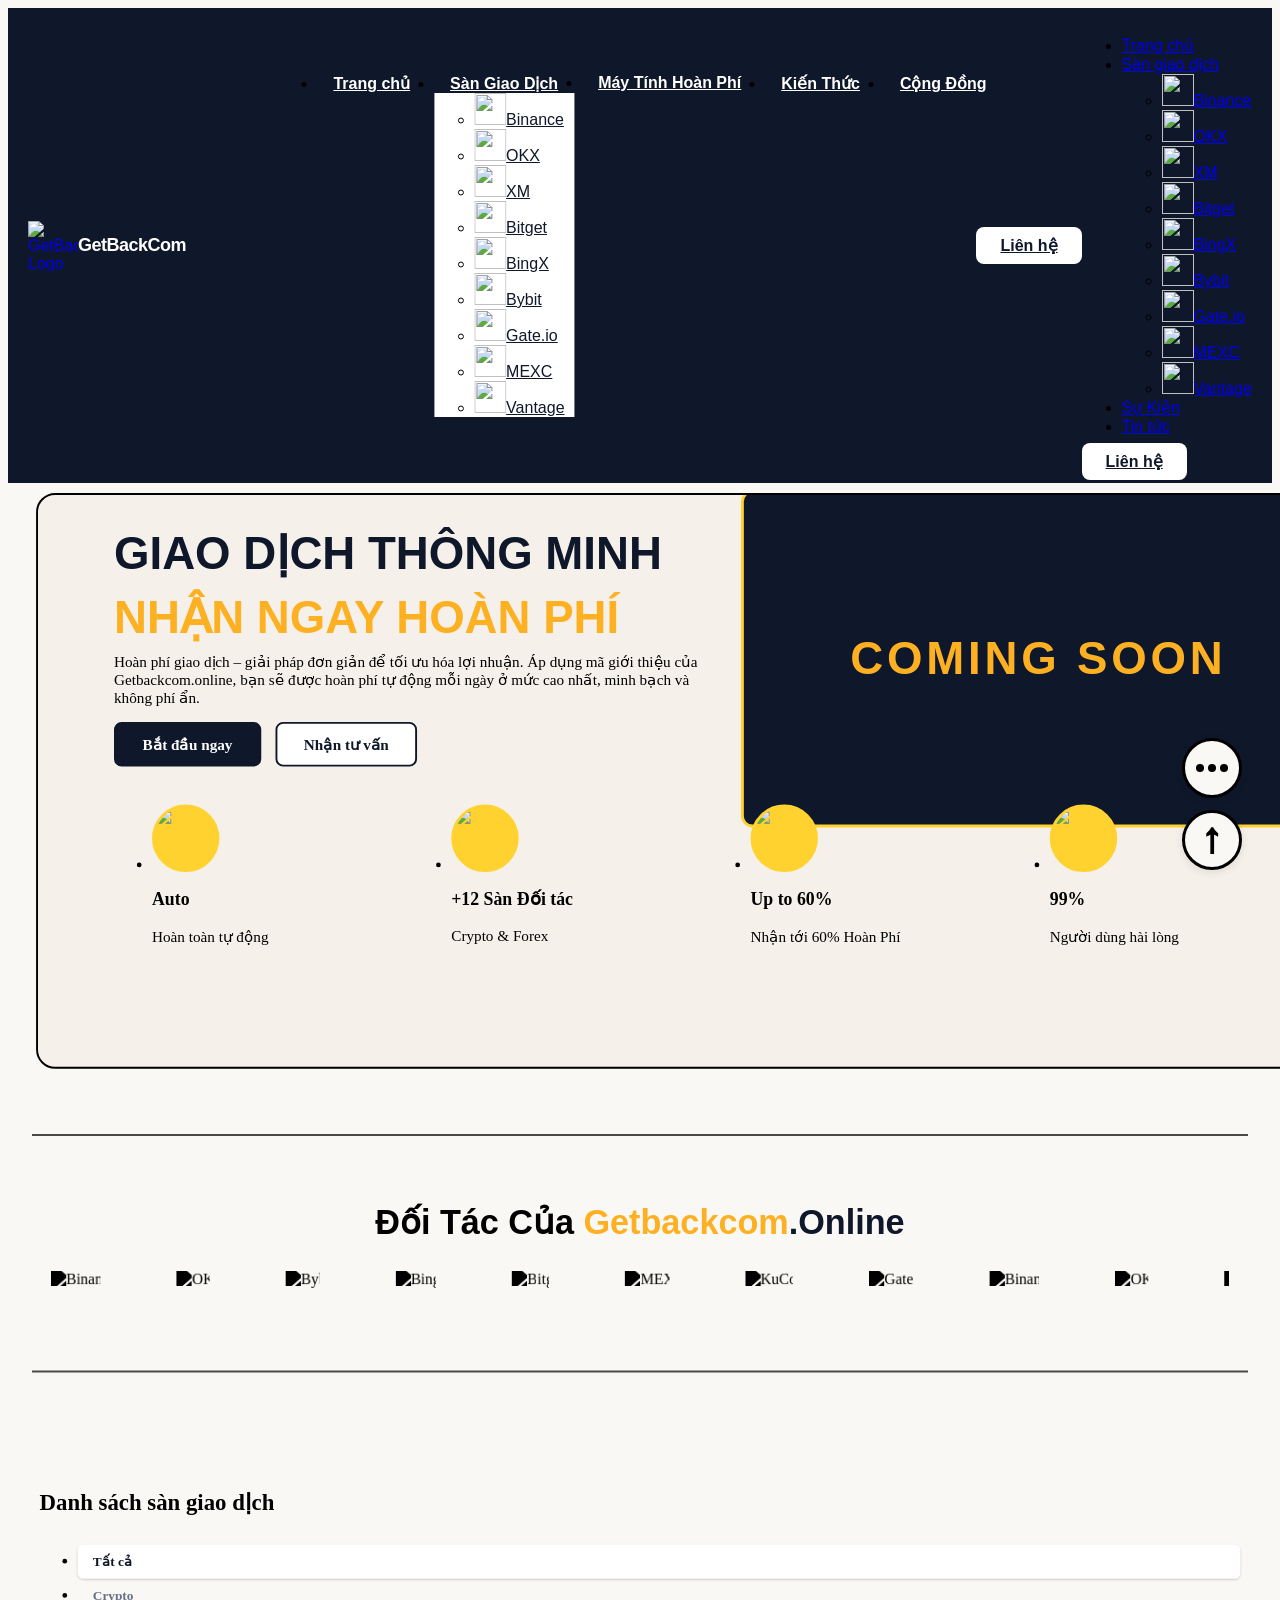
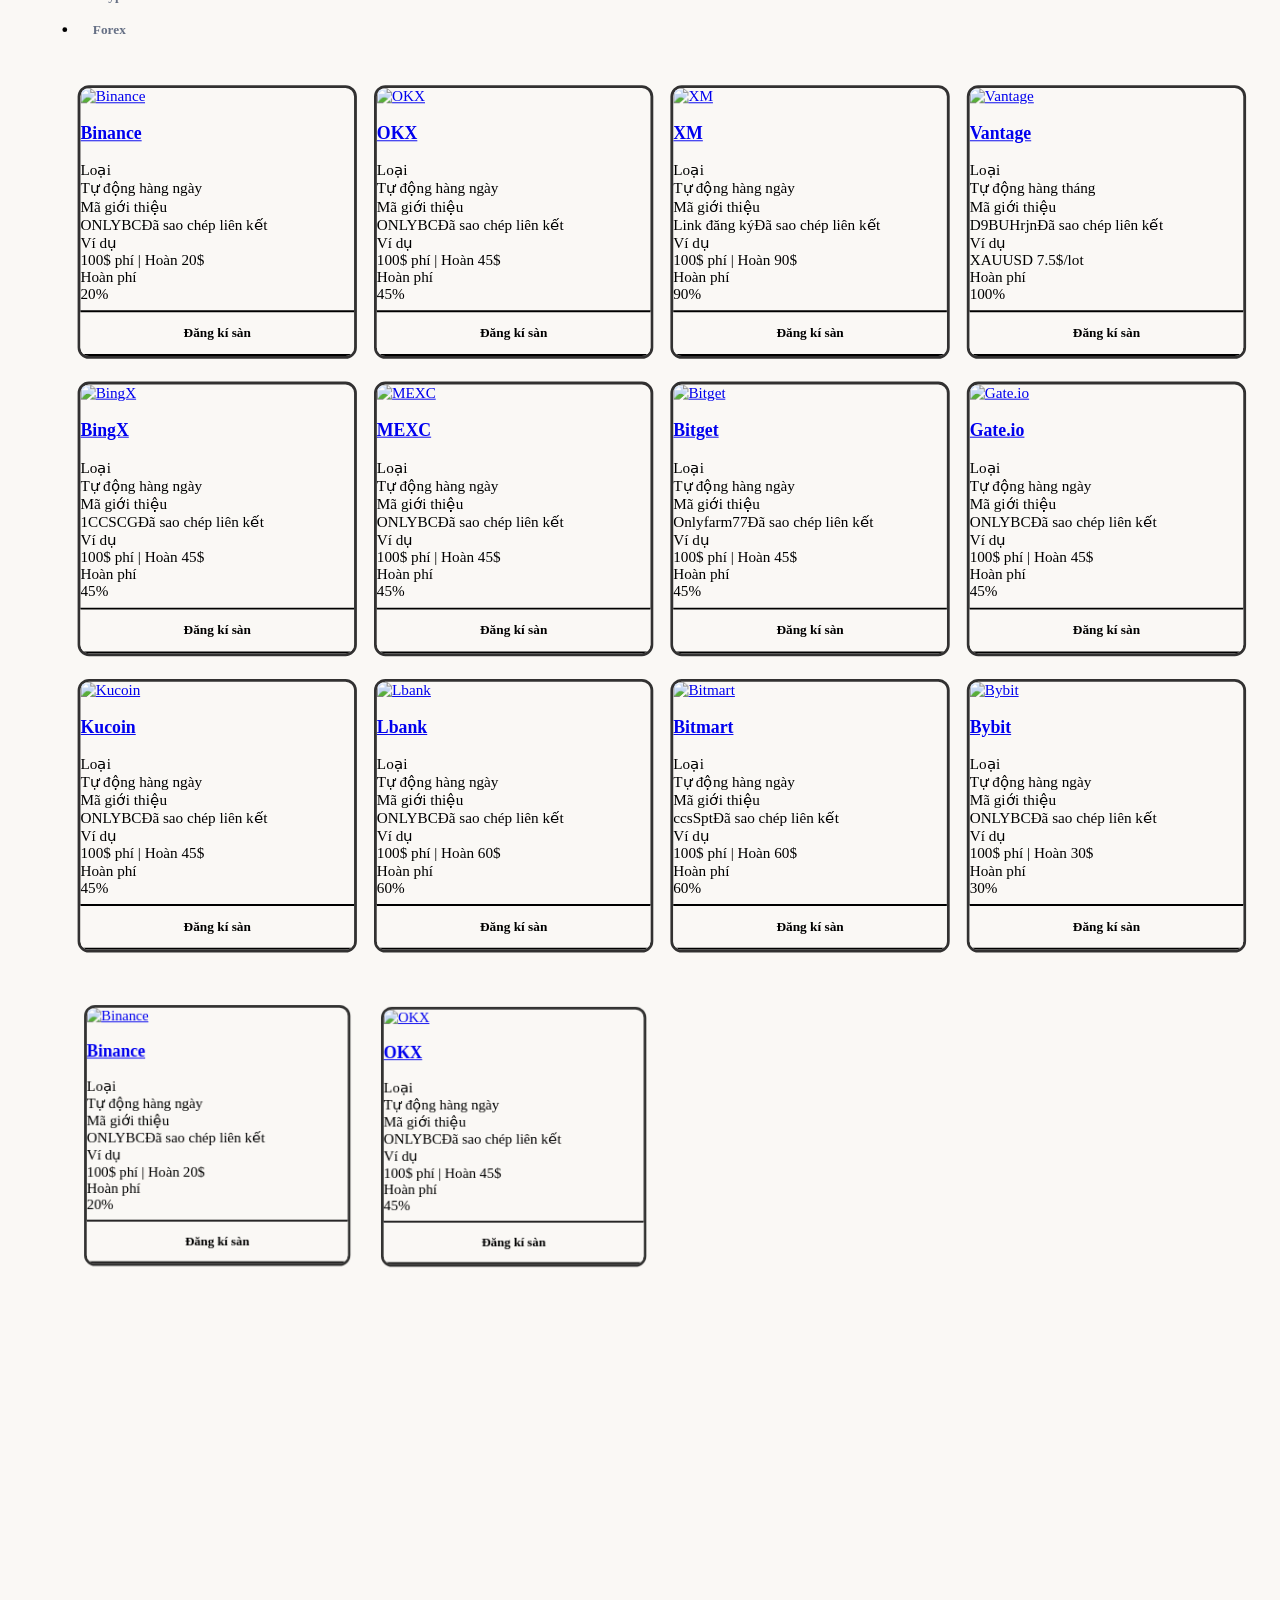
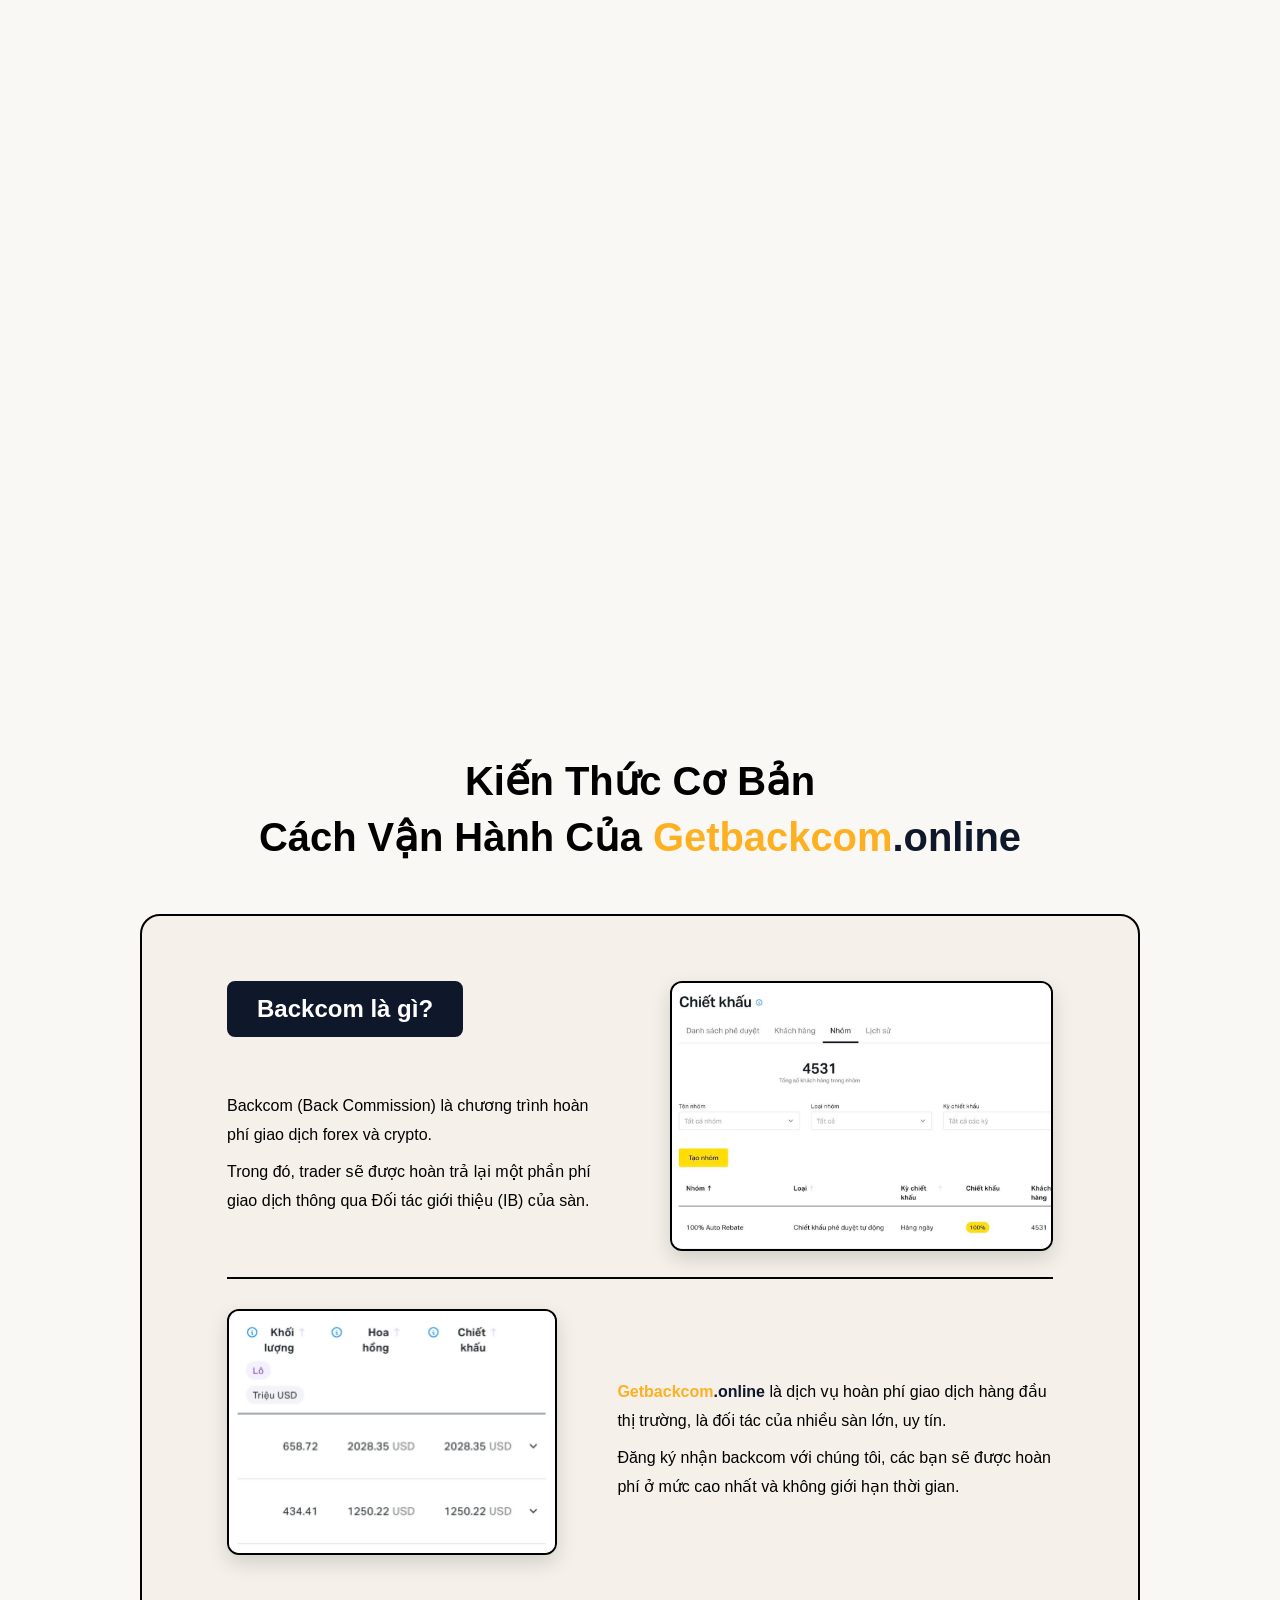
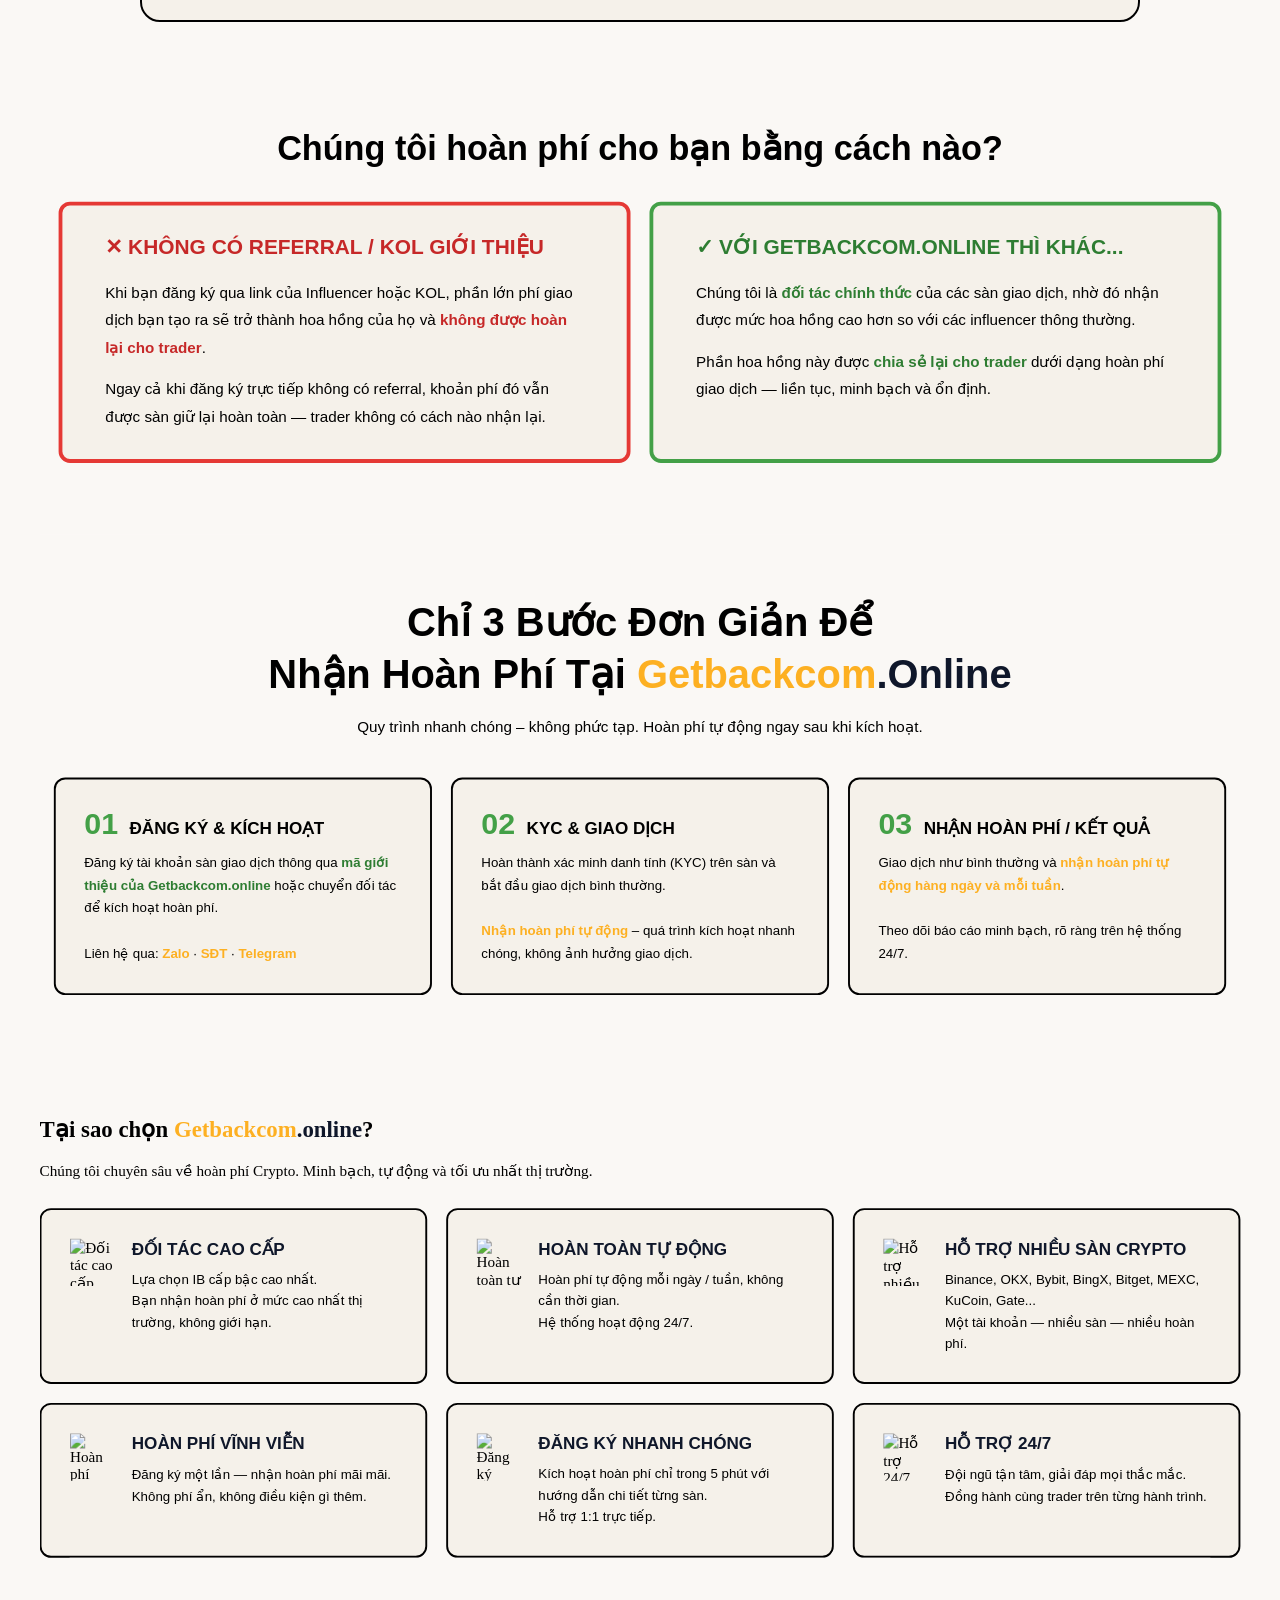
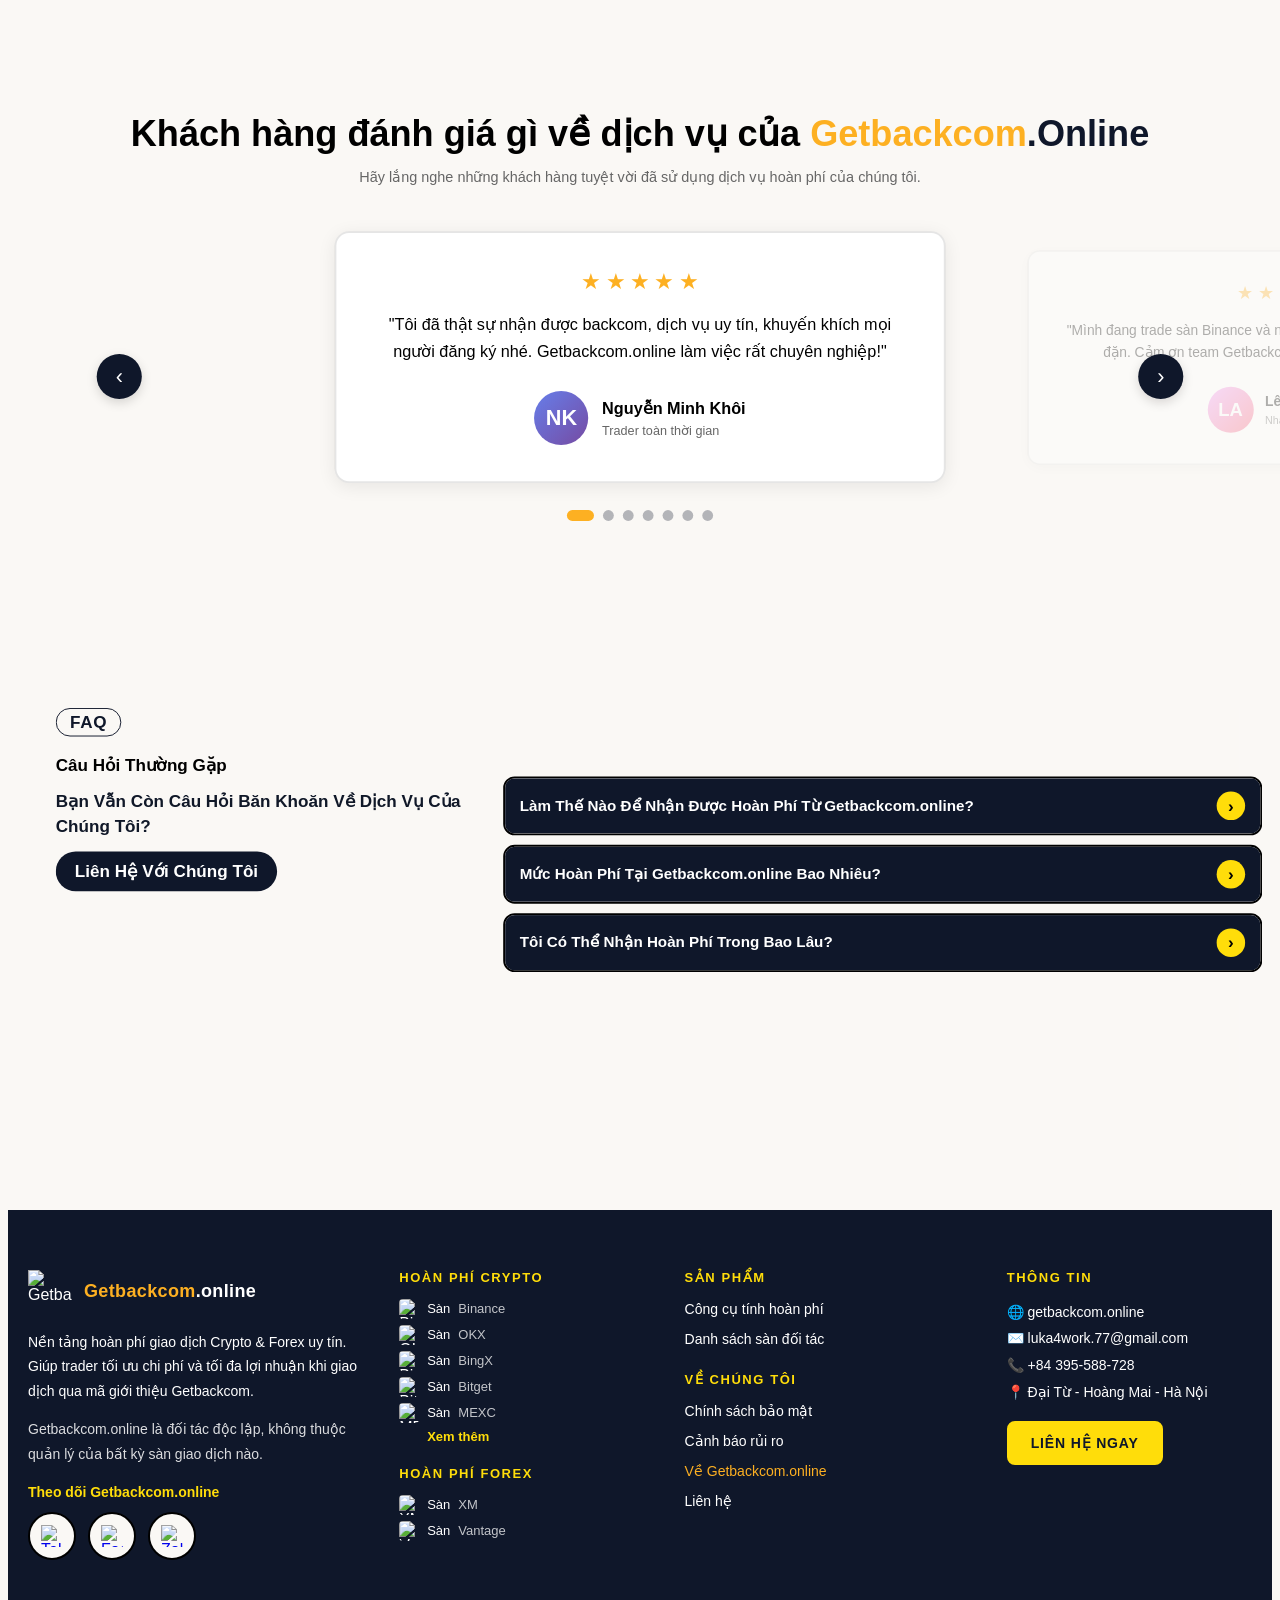
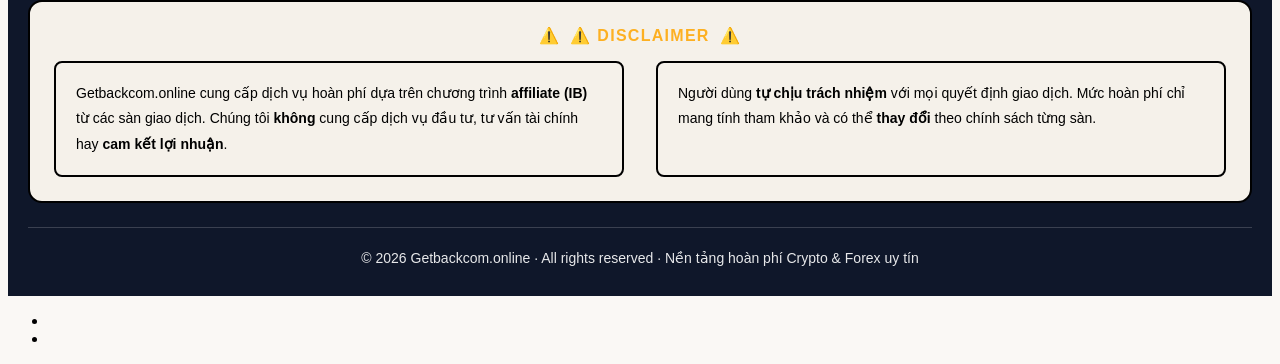
==== index.html @ 08ef7157 "Add files via upload" ====
<!DOCTYPE html>
<!-- saved from url=(0019)https://getbackcom.online/ -->
<html lang="vi"><head><meta http-equiv="Content-Type" content="text/html; charset=UTF-8">
	
	<meta name="viewport" content="width=device-width, initial-scale=1.0">
  <meta name="google-site-verification" content="6C-d1tbVVQy-WGsxRsrAqBwR6SQM_aheoUE_Jzqxe_g">
	<link rel="profile" href="https://gmpg.org/xfn/11">
	<meta name="robots" content="index, follow, max-image-preview:large, max-snippet:-1, max-video-preview:-1">
	<style>img:is([sizes="auto" i], [sizes^="auto," i]) { contain-intrinsic-size: 3000px 1500px }</style>
	
	<!-- This site is optimized with the Yoast SEO plugin v25.2 - https://yoast.com/wordpress/plugins/seo/ -->
	<title>Getbackcom.online - Hoàn phí giao dịch 100% cho sàn Crypto &amp; FX</title>
	<meta name="description" content="Getbackcom.online là hệ thống backcom hoàn toàn tự động. Chúng tôi hoàn phí 100% cho tất cả các giao dịch cho các sàn FX &amp; Crypto.">
	<link rel="canonical" href="https://getbackcom.online/">
	<meta property="og:locale" content="vi_VN">
	<meta property="og:type" content="website">
	<meta property="og:title" content="Getbackcom.online - Hoàn phí giao dịch 100% cho sàn Crypto &amp; FX">
	<meta property="og:description" content="Getbackcom.online là hệ thống backcom hoàn toàn tự động. Chúng tôi hoàn phí 100% cho tất cả các giao dịch cho các sàn FX &amp; Crypto.">
	<meta property="og:url" content="https://getbackcom.online/">
	<meta property="og:site_name" content="Getbackcom.online">
	<meta property="article:modified_time" content="2025-12-29T08:12:17+00:00">
	<meta name="twitter:card" content="summary_large_image">
	<script type="application/ld+json" class="yoast-schema-graph">{"@context":"https://schema.org","@graph":[{"@type":"WebPage","@id":"https://getbackcom.online/","url":"https://getbackcom.online/","name":"Getbackcom.online - Hoàn phí giao dịch 100% cho sàn Crypto & FX","isPartOf":{"@id":"https://getbackcom.online/#website"},"datePublished":"2025-05-31T07:37:47+00:00","dateModified":"2025-12-29T08:12:17+00:00","description":"Getbackcom.online là hệ thống backcom hoàn toàn tự động. Chúng tôi hoàn phí 100% cho tất cả các giao dịch cho các sàn FX & Crypto.","breadcrumb":{"@id":"https://getbackcom.online/#breadcrumb"},"inLanguage":"vi","potentialAction":[{"@type":"ReadAction","target":["https://getbackcom.online/"]}]},{"@type":"BreadcrumbList","@id":"https://getbackcom.online/#breadcrumb","itemListElement":[{"@type":"ListItem","position":1,"name":"Trang chủ"}]},{"@type":"WebSite","@id":"https://getbackcom.online/#website","url":"https://getbackcom.online/","name":"Getbackcom.online","description":"","potentialAction":[{"@type":"SearchAction","target":{"@type":"EntryPoint","urlTemplate":"https://getbackcom.online/?s={search_term_string}"},"query-input":{"@type":"PropertyValueSpecification","valueRequired":true,"valueName":"search_term_string"}}],"inLanguage":"vi"}]}</script>
	<!-- / Yoast SEO plugin. -->


<script type="text/javascript">
/* <![CDATA[ */
window._wpemojiSettings = {"baseUrl":"https:\/\/s.w.org\/images\/core\/emoji\/16.0.1\/72x72\/","ext":".png","svgUrl":"https:\/\/s.w.org\/images\/core\/emoji\/16.0.1\/svg\/","svgExt":".svg","source":{"concatemoji":"https:\/\/getbackcom.online\/wp-includes\/js\/wp-emoji-release.min.js?ver=6.8.2"}};
/*! This file is auto-generated */
!function(s,n){var o,i,e;function c(e){try{var t={supportTests:e,timestamp:(new Date).valueOf()};sessionStorage.setItem(o,JSON.stringify(t))}catch(e){}}function p(e,t,n){e.clearRect(0,0,e.canvas.width,e.canvas.height),e.fillText(t,0,0);var t=new Uint32Array(e.getImageData(0,0,e.canvas.width,e.canvas.height).data),a=(e.clearRect(0,0,e.canvas.width,e.canvas.height),e.fillText(n,0,0),new Uint32Array(e.getImageData(0,0,e.canvas.width,e.canvas.height).data));return t.every(function(e,t){return e===a[t]})}function u(e,t){e.clearRect(0,0,e.canvas.width,e.canvas.height),e.fillText(t,0,0);for(var n=e.getImageData(16,16,1,1),a=0;a<n.data.length;a++)if(0!==n.data[a])return!1;return!0}function f(e,t,n,a){switch(t){case"flag":return n(e,"\ud83c\udff3\ufe0f\u200d\u26a7\ufe0f","\ud83c\udff3\ufe0f\u200b\u26a7\ufe0f")?!1:!n(e,"\ud83c\udde8\ud83c\uddf6","\ud83c\udde8\u200b\ud83c\uddf6")&&!n(e,"\ud83c\udff4\udb40\udc67\udb40\udc62\udb40\udc65\udb40\udc6e\udb40\udc67\udb40\udc7f","\ud83c\udff4\u200b\udb40\udc67\u200b\udb40\udc62\u200b\udb40\udc65\u200b\udb40\udc6e\u200b\udb40\udc67\u200b\udb40\udc7f");case"emoji":return!a(e,"\ud83e\udedf")}return!1}function g(e,t,n,a){var r="undefined"!=typeof WorkerGlobalScope&&self instanceof WorkerGlobalScope?new OffscreenCanvas(300,150):s.createElement("canvas"),o=r.getContext("2d",{willReadFrequently:!0}),i=(o.textBaseline="top",o.font="600 32px Arial",{});return e.forEach(function(e){i[e]=t(o,e,n,a)}),i}function t(e){var t=s.createElement("script");t.src=e,t.defer=!0,s.head.appendChild(t)}"undefined"!=typeof Promise&&(o="wpEmojiSettingsSupports",i=["flag","emoji"],n.supports={everything:!0,everythingExceptFlag:!0},e=new Promise(function(e){s.addEventListener("DOMContentLoaded",e,{once:!0})}),new Promise(function(t){var n=function(){try{var e=JSON.parse(sessionStorage.getItem(o));if("object"==typeof e&&"number"==typeof e.timestamp&&(new Date).valueOf()<e.timestamp+604800&&"object"==typeof e.supportTests)return e.supportTests}catch(e){}return null}();if(!n){if("undefined"!=typeof Worker&&"undefined"!=typeof OffscreenCanvas&&"undefined"!=typeof URL&&URL.createObjectURL&&"undefined"!=typeof Blob)try{var e="postMessage("+g.toString()+"("+[JSON.stringify(i),f.toString(),p.toString(),u.toString()].join(",")+"));",a=new Blob([e],{type:"text/javascript"}),r=new Worker(URL.createObjectURL(a),{name:"wpTestEmojiSupports"});return void(r.onmessage=function(e){c(n=e.data),r.terminate(),t(n)})}catch(e){}c(n=g(i,f,p,u))}t(n)}).then(function(e){for(var t in e)n.supports[t]=e[t],n.supports.everything=n.supports.everything&&n.supports[t],"flag"!==t&&(n.supports.everythingExceptFlag=n.supports.everythingExceptFlag&&n.supports[t]);n.supports.everythingExceptFlag=n.supports.everythingExceptFlag&&!n.supports.flag,n.DOMReady=!1,n.readyCallback=function(){n.DOMReady=!0}}).then(function(){return e}).then(function(){var e;n.supports.everything||(n.readyCallback(),(e=n.source||{}).concatemoji?t(e.concatemoji):e.wpemoji&&e.twemoji&&(t(e.twemoji),t(e.wpemoji)))}))}((window,document),window._wpemojiSettings);
/* ]]> */
</script>
<link rel="stylesheet" id="menu-icons-extra-css" href="./files/extra.min.css" type="text/css" media="all">
<style id="wp-emoji-styles-inline-css" type="text/css">

	img.wp-smiley, img.emoji {
		display: inline !important;
		border: none !important;
		box-shadow: none !important;
		height: 1em !important;
		width: 1em !important;
		margin: 0 0.07em !important;
		vertical-align: -0.1em !important;
		background: none !important;
		padding: 0 !important;
	}
</style>
<link rel="stylesheet" id="wp-block-library-css" href="./files/style.min.css" type="text/css" media="all">
<style id="classic-theme-styles-inline-css" type="text/css">
/*! This file is auto-generated */
.wp-block-button__link{color:#fff;background-color:#32373c;border-radius:9999px;box-shadow:none;text-decoration:none;padding:calc(.667em + 2px) calc(1.333em + 2px);font-size:1.125em}.wp-block-file__button{background:#32373c;color:#fff;text-decoration:none}
</style>
<style id="global-styles-inline-css" type="text/css">
:root{--wp--preset--aspect-ratio--square: 1;--wp--preset--aspect-ratio--4-3: 4/3;--wp--preset--aspect-ratio--3-4: 3/4;--wp--preset--aspect-ratio--3-2: 3/2;--wp--preset--aspect-ratio--2-3: 2/3;--wp--preset--aspect-ratio--16-9: 16/9;--wp--preset--aspect-ratio--9-16: 9/16;--wp--preset--color--black: #000000;--wp--preset--color--cyan-bluish-gray: #abb8c3;--wp--preset--color--white: #ffffff;--wp--preset--color--pale-pink: #f78da7;--wp--preset--color--vivid-red: #cf2e2e;--wp--preset--color--luminous-vivid-orange: #ff6900;--wp--preset--color--luminous-vivid-amber: #fcb900;--wp--preset--color--light-green-cyan: #7bdcb5;--wp--preset--color--vivid-green-cyan: #00d084;--wp--preset--color--pale-cyan-blue: #8ed1fc;--wp--preset--color--vivid-cyan-blue: #0693e3;--wp--preset--color--vivid-purple: #9b51e0;--wp--preset--gradient--vivid-cyan-blue-to-vivid-purple: linear-gradient(135deg,rgba(6,147,227,1) 0%,rgb(155,81,224) 100%);--wp--preset--gradient--light-green-cyan-to-vivid-green-cyan: linear-gradient(135deg,rgb(122,220,180) 0%,rgb(0,208,130) 100%);--wp--preset--gradient--luminous-vivid-amber-to-luminous-vivid-orange: linear-gradient(135deg,rgba(252,185,0,1) 0%,rgba(255,105,0,1) 100%);--wp--preset--gradient--luminous-vivid-orange-to-vivid-red: linear-gradient(135deg,rgba(255,105,0,1) 0%,rgb(207,46,46) 100%);--wp--preset--gradient--very-light-gray-to-cyan-bluish-gray: linear-gradient(135deg,rgb(238,238,238) 0%,rgb(169,184,195) 100%);--wp--preset--gradient--cool-to-warm-spectrum: linear-gradient(135deg,rgb(74,234,220) 0%,rgb(151,120,209) 20%,rgb(207,42,186) 40%,rgb(238,44,130) 60%,rgb(251,105,98) 80%,rgb(254,248,76) 100%);--wp--preset--gradient--blush-light-purple: linear-gradient(135deg,rgb(255,206,236) 0%,rgb(152,150,240) 100%);--wp--preset--gradient--blush-bordeaux: linear-gradient(135deg,rgb(254,205,165) 0%,rgb(254,45,45) 50%,rgb(107,0,62) 100%);--wp--preset--gradient--luminous-dusk: linear-gradient(135deg,rgb(255,203,112) 0%,rgb(199,81,192) 50%,rgb(65,88,208) 100%);--wp--preset--gradient--pale-ocean: linear-gradient(135deg,rgb(255,245,203) 0%,rgb(182,227,212) 50%,rgb(51,167,181) 100%);--wp--preset--gradient--electric-grass: linear-gradient(135deg,rgb(202,248,128) 0%,rgb(113,206,126) 100%);--wp--preset--gradient--midnight: linear-gradient(135deg,rgb(2,3,129) 0%,rgb(40,116,252) 100%);--wp--preset--font-size--small: 13px;--wp--preset--font-size--medium: 20px;--wp--preset--font-size--large: 36px;--wp--preset--font-size--x-large: 42px;--wp--preset--spacing--20: 0.44rem;--wp--preset--spacing--30: 0.67rem;--wp--preset--spacing--40: 1rem;--wp--preset--spacing--50: 1.5rem;--wp--preset--spacing--60: 2.25rem;--wp--preset--spacing--70: 3.38rem;--wp--preset--spacing--80: 5.06rem;--wp--preset--shadow--natural: 6px 6px 9px rgba(0, 0, 0, 0.2);--wp--preset--shadow--deep: 12px 12px 50px rgba(0, 0, 0, 0.4);--wp--preset--shadow--sharp: 6px 6px 0px rgba(0, 0, 0, 0.2);--wp--preset--shadow--outlined: 6px 6px 0px -3px rgba(255, 255, 255, 1), 6px 6px rgba(0, 0, 0, 1);--wp--preset--shadow--crisp: 6px 6px 0px rgba(0, 0, 0, 1);}:where(.is-layout-flex){gap: 0.5em;}:where(.is-layout-grid){gap: 0.5em;}body .is-layout-flex{display: flex;}.is-layout-flex{flex-wrap: wrap;align-items: center;}.is-layout-flex > :is(*, div){margin: 0;}body .is-layout-grid{display: grid;}.is-layout-grid > :is(*, div){margin: 0;}:where(.wp-block-columns.is-layout-flex){gap: 2em;}:where(.wp-block-columns.is-layout-grid){gap: 2em;}:where(.wp-block-post-template.is-layout-flex){gap: 1.25em;}:where(.wp-block-post-template.is-layout-grid){gap: 1.25em;}.has-black-color{color: var(--wp--preset--color--black) !important;}.has-cyan-bluish-gray-color{color: var(--wp--preset--color--cyan-bluish-gray) !important;}.has-white-color{color: var(--wp--preset--color--white) !important;}.has-pale-pink-color{color: var(--wp--preset--color--pale-pink) !important;}.has-vivid-red-color{color: var(--wp--preset--color--vivid-red) !important;}.has-luminous-vivid-orange-color{color: var(--wp--preset--color--luminous-vivid-orange) !important;}.has-luminous-vivid-amber-color{color: var(--wp--preset--color--luminous-vivid-amber) !important;}.has-light-green-cyan-color{color: var(--wp--preset--color--light-green-cyan) !important;}.has-vivid-green-cyan-color{color: var(--wp--preset--color--vivid-green-cyan) !important;}.has-pale-cyan-blue-color{color: var(--wp--preset--color--pale-cyan-blue) !important;}.has-vivid-cyan-blue-color{color: var(--wp--preset--color--vivid-cyan-blue) !important;}.has-vivid-purple-color{color: var(--wp--preset--color--vivid-purple) !important;}.has-black-background-color{background-color: var(--wp--preset--color--black) !important;}.has-cyan-bluish-gray-background-color{background-color: var(--wp--preset--color--cyan-bluish-gray) !important;}.has-white-background-color{background-color: var(--wp--preset--color--white) !important;}.has-pale-pink-background-color{background-color: var(--wp--preset--color--pale-pink) !important;}.has-vivid-red-background-color{background-color: var(--wp--preset--color--vivid-red) !important;}.has-luminous-vivid-orange-background-color{background-color: var(--wp--preset--color--luminous-vivid-orange) !important;}.has-luminous-vivid-amber-background-color{background-color: var(--wp--preset--color--luminous-vivid-amber) !important;}.has-light-green-cyan-background-color{background-color: var(--wp--preset--color--light-green-cyan) !important;}.has-vivid-green-cyan-background-color{background-color: var(--wp--preset--color--vivid-green-cyan) !important;}.has-pale-cyan-blue-background-color{background-color: var(--wp--preset--color--pale-cyan-blue) !important;}.has-vivid-cyan-blue-background-color{background-color: var(--wp--preset--color--vivid-cyan-blue) !important;}.has-vivid-purple-background-color{background-color: var(--wp--preset--color--vivid-purple) !important;}.has-black-border-color{border-color: var(--wp--preset--color--black) !important;}.has-cyan-bluish-gray-border-color{border-color: var(--wp--preset--color--cyan-bluish-gray) !important;}.has-white-border-color{border-color: var(--wp--preset--color--white) !important;}.has-pale-pink-border-color{border-color: var(--wp--preset--color--pale-pink) !important;}.has-vivid-red-border-color{border-color: var(--wp--preset--color--vivid-red) !important;}.has-luminous-vivid-orange-border-color{border-color: var(--wp--preset--color--luminous-vivid-orange) !important;}.has-luminous-vivid-amber-border-color{border-color: var(--wp--preset--color--luminous-vivid-amber) !important;}.has-light-green-cyan-border-color{border-color: var(--wp--preset--color--light-green-cyan) !important;}.has-vivid-green-cyan-border-color{border-color: var(--wp--preset--color--vivid-green-cyan) !important;}.has-pale-cyan-blue-border-color{border-color: var(--wp--preset--color--pale-cyan-blue) !important;}.has-vivid-cyan-blue-border-color{border-color: var(--wp--preset--color--vivid-cyan-blue) !important;}.has-vivid-purple-border-color{border-color: var(--wp--preset--color--vivid-purple) !important;}.has-vivid-cyan-blue-to-vivid-purple-gradient-background{background: var(--wp--preset--gradient--vivid-cyan-blue-to-vivid-purple) !important;}.has-light-green-cyan-to-vivid-green-cyan-gradient-background{background: var(--wp--preset--gradient--light-green-cyan-to-vivid-green-cyan) !important;}.has-luminous-vivid-amber-to-luminous-vivid-orange-gradient-background{background: var(--wp--preset--gradient--luminous-vivid-amber-to-luminous-vivid-orange) !important;}.has-luminous-vivid-orange-to-vivid-red-gradient-background{background: var(--wp--preset--gradient--luminous-vivid-orange-to-vivid-red) !important;}.has-very-light-gray-to-cyan-bluish-gray-gradient-background{background: var(--wp--preset--gradient--very-light-gray-to-cyan-bluish-gray) !important;}.has-cool-to-warm-spectrum-gradient-background{background: var(--wp--preset--gradient--cool-to-warm-spectrum) !important;}.has-blush-light-purple-gradient-background{background: var(--wp--preset--gradient--blush-light-purple) !important;}.has-blush-bordeaux-gradient-background{background: var(--wp--preset--gradient--blush-bordeaux) !important;}.has-luminous-dusk-gradient-background{background: var(--wp--preset--gradient--luminous-dusk) !important;}.has-pale-ocean-gradient-background{background: var(--wp--preset--gradient--pale-ocean) !important;}.has-electric-grass-gradient-background{background: var(--wp--preset--gradient--electric-grass) !important;}.has-midnight-gradient-background{background: var(--wp--preset--gradient--midnight) !important;}.has-small-font-size{font-size: var(--wp--preset--font-size--small) !important;}.has-medium-font-size{font-size: var(--wp--preset--font-size--medium) !important;}.has-large-font-size{font-size: var(--wp--preset--font-size--large) !important;}.has-x-large-font-size{font-size: var(--wp--preset--font-size--x-large) !important;}
:where(.wp-block-post-template.is-layout-flex){gap: 1.25em;}:where(.wp-block-post-template.is-layout-grid){gap: 1.25em;}
:where(.wp-block-columns.is-layout-flex){gap: 2em;}:where(.wp-block-columns.is-layout-grid){gap: 2em;}
:root :where(.wp-block-pullquote){font-size: 1.5em;line-height: 1.2;}
</style>
<link rel="stylesheet" id="backcom-style-css" href="./files/style.css" type="text/css" media="all">
<style type="text/css">
/* Custom styles for Getbackcom.online header */
header .main-header {
    background: #0f172a !important;
    border: none !important;
    padding: 12px 20px !important;
    font-family: 'Inter', sans-serif !important;
    display: flex !important;
    align-items: center !important;
    justify-content: space-between !important;
    flex-wrap: nowrap !important;
}

header .main-header .logo {
    width: auto !important;
    flex-basis: auto !important;
    display: flex;
    align-items: center;
    flex-shrink: 0;
    margin-right: auto;
}

header .main-header .logo a {
    display: flex !important;
    align-items: center !important;
    text-decoration: none !important;
}

header .main-header .logo span {
    color: #FFFFFF !important;
    font-size: 26px !important;
    font-weight: 700 !important;
    letter-spacing: -0.5px !important;
    white-space: nowrap;
    font-family: 'Inter', sans-serif !important;
}

header .main-header .main-menu-wrapper {
    flex-grow: 0 !important;
    display: flex;
    justify-content: center;
    position: absolute;
    left: 50%;
    transform: translateX(-50%);
}

header .main-header .main-menu-wrapper ul.menu-main {
    display: inline-flex !important;
    flex-wrap: nowrap !important;
    gap: 8px !important;
}

header .main-header .main-menu-wrapper ul.menu-main > li > a {
    color: #FFFFFF !important;
    font-weight: 600;
    padding: 10px 16px !important;
    font-size: 16px;
    font-family: 'Inter', sans-serif !important;
    white-space: nowrap;
}

header .main-header .main-menu-wrapper ul.menu-main > li:hover > a {
    color: #FFDD0A !important;
}

header .main-header .main-menu-wrapper ul.menu-main > li.menu-item-has-children > a:after {
    filter: brightness(0) invert(1);
}

header .main-header .contact-button {
    width: auto !important;
    flex-basis: auto !important;
    flex-shrink: 0;
    margin-left: auto;
}

header .main-header .contact-button a {
    background: #FFFFFF !important;
    color: #0f172a !important;
    padding: 10px 24px !important;
    border-radius: 8px !important;
    font-weight: 600;
    font-size: 16px;
    width: auto !important;
    transition: all 0.3s ease;
    font-family: 'Inter', sans-serif !important;
    white-space: nowrap;
}

header .main-header .contact-button a:hover {
    background: #FFDD0A !important;
    color: #0f172a !important;
    transform: translateY(-2px);
    box-shadow: 0 4px 12px rgba(0, 0, 0, 0.15);
}

header .main-header .main-menu-wrapper ul.menu-main ul {
    background: #FFFFFF !important;
}

header .main-header .main-menu-wrapper ul.menu-main ul > li > a {
    color: #0f172a !important;
    font-family: 'Inter', sans-serif !important;
}

header .main-header .main-menu-wrapper ul.menu-main ul > li:hover > a {
    background: #F3F4F6 !important;
    color: #0f172a !important;
}

@media (max-width: 1024px) {
    header .main-header {
        padding: 12px 20px !important;
    }
    
    header .main-header .logo span {
        font-size: 22px !important;
    }
    
    header .main-header .main-menu-wrapper ul.menu-main > li > a {
        font-size: 20px;
        padding: 8px 12px !important;
    }
    
    header .main-header .contact-button a {
        padding: 8px 16px !important;
        font-size: 14px;
    }
}

@media (max-width: 768px) {
    header .main-header {
        flex-wrap: wrap !important;
        padding: 12px 16px !important;
    }
    
    header .main-header .logo {
        order: 1;
        margin-right: 0;
    }
    
    header .main-header .logo span {
        font-size: 20px !important;
    }
    
    header .main-header .contact-button {
        order: 2;
        margin-left: auto;
    }
    
    header .main-header .main-menu-wrapper {
        order: 3;
        width: 100%;
        position: relative;
        left: 0;
        transform: none;
        margin-top: 12px;
        justify-content: center;
    }
    
    header .main-header .main-menu-wrapper ul.menu-main {
        flex-wrap: wrap !important;
        justify-content: center;
        gap: 4px !important;
    }
    
    header .main-header .main-menu-wrapper ul.menu-main > li > a {
        font-size: 13px;
        padding: 6px 10px !important;
    }
    
    header .main-header .contact-button a {
        padding: 8px 16px !important;
        font-size: 13px;
    }
}

@media (max-width: 480px) {
    header .main-header .logo span {
        font-size: 18px !important;
    }
    
    header .main-header .main-menu-wrapper ul.menu-main > li > a {
        font-size: 12px;
        padding: 5px 8px !important;
    }
    
    header .main-header .contact-button a {
        padding: 6px 12px !important;
        font-size: 12px;
    }
}

/* Zoom toàn bộ nội dung (trừ header) xuống 95% */
main,
section.banner-home,
section.list-cat-trading-floors,
section:not(header):not(.content-box-intro) {
    transform: scale(0.95) !important;
    transform-origin: top center !important;
}

/* Giữ nguyên kích thước cho section Backcom là gì */
section.content-box-intro {
    transform: scale(1) !important;
}

/* Background gradient cho phần banner-home - CHỈ DESKTOP */
@media screen and (min-width: 769px) {
    section.banner-home {
        background: #F5F1EA !important;
        position: relative !important;
        overflow: hidden !important;
        width: 100vw !important;
        margin-left: calc(-50vw + 50%) !important;
        padding-left: calc(50vw - 50%) !important;
        padding-right: calc(50vw - 50%) !important;
        margin-bottom: -75px !important;
        border-radius: 20px !important;
        border: 2px solid #000000 !important;
        margin-top: 30px !important;
    }
}

/* Banner-home base styles (áp dụng cho tất cả) */
section.banner-home {
    background: #F5F1EA !important;
    position: relative !important;
    overflow: hidden !important;
    border-radius: 20px !important;
    border: 2px solid #000000 !important;
    transform: scale(0.97) !important;
    transform-origin: center !important;
    margin-top: 10px !important;
    padding: 95px 80px !important;
}
/* Đổi màu chữ trong banner-home sang đen */
section.banner-home h1 {
    line-height: 0.7 !important;
    margin-bottom: 20px !important;
    font-family: 'Poppins', 'Inter', sans-serif !important;
    font-weight: 700 !important;
    font-size: 48px !important;
    text-transform: uppercase !important;
}

section.banner-home h1 .line1 {
    color: #0f172a !important;
    display: block;
}

section.banner-home h1 .line2 {
    color: #FDB022 !important;
    display: block;
}

section.banner-home h2,
section.banner-home h3,
section.banner-home p,
section.banner-home a,
section.banner-home .banner-content p,
section.banner-home .list-icon-featured h3,
section.banner-home .list-icon-featured p {
    color: #000000 !important;
}

/* Nút "Bắt đầu ngay" */
section.banner-home .start-button {
    display: flex !important;
    gap: 15px !important;
    flex-wrap: nowrap !important;
}

section.banner-home .start-button a {
    background: #0f172a !important;
    color: #FFFFFF !important;
    padding: 12px 28px !important;
    border-radius: 8px !important;
    font-weight: 600 !important;
    font-size: 16px !important;
    text-decoration: none !important;
    transition: all 0.3s ease !important;
    border: 2px solid #0f172a !important;
    white-space: nowrap !important;
}

section.banner-home .start-button a:hover {
    background: #FFDD0A !important;
    color: #0f172a !important;
    border-color: #FFDD0A !important;
}

/* Nút "Nhận tư vấn" - style ngược lại */
section.banner-home .start-button a.consult-button {
    background: #FFFFFF !important;
    color: #0f172a !important;
    border: 2px solid #0f172a !important;
}

section.banner-home .start-button a.consult-button:hover {
    background: #FFDD0A !important;
    color: #0f172a !important;
    border-color: #FFDD0A !important;
}

/* Dịch 4 icon (Auto, $2M+, 10,000+, 99%) lên trên */
section.banner-home .list-icon-featured {
    margin-top: -40px !important;
    padding-top: 0 !important;
}

/* Tạo khung tròn vàng với viền liền - Override mạnh hơn */
section.banner-home .list-icon-featured ul li .icon-image,
section.banner-home .list-icon-featured li .icon-image {
    background: #FFD230 !important;
    background-color: #FFD230 !important;
    border: 3px solid #FFD230 !important;
    border-radius: 50% !important;
    overflow: hidden !important;
    width: 65px !important;
    height: 65px !important;
    min-width: 65px !important;
    min-height: 65px !important;
    max-width: 65px !important;
    max-height: 65px !important;
    aspect-ratio: 1 / 1 !important;
}

section.banner-home .list-icon-featured li .icon-image .icon-inner {
    width: 100% !important;
    height: 100% !important;
    display: flex !important;
    align-items: center !important;
    justify-content: center !important;
}

section.banner-home .list-icon-featured li .icon-image .icon-inner img {
    width: 100% !important;
    height: 100% !important;
    object-fit: contain !important;
    transform: scale(1.05) !important;
}

/* Căn chỉnh 2 cột cùng hàng */
section.banner-home .banner-inner {
    display: flex !important;
    align-items: flex-start !important;
    gap: 40px !important;
}

section.banner-home .banner-content {
    flex: 1 !important;
    margin-top: -90px !important;
}

section.banner-home .banner-video {
    flex: 1 !important;
	margin-top: -100px !important; 
}

/* Khung Coming Soon - Tỷ lệ video YouTube 16:9 */
.coming-soon-box {
    width: 100%;
    aspect-ratio: 16 / 9 !important;
    background: #0f172a !important;
    border: 3px solid #FFD230 !important;
    border-radius: 12px !important;
    display: flex !important;
    align-items: center !important;
    justify-content: center !important;
}

.coming-soon-box span {
    font-family: 'Poppins', 'Inter', sans-serif !important;
    font-size: 48px !important;
    font-weight: 900 !important;
    color: #FDB022 !important;
    letter-spacing: 4px !important;
}

/* Section Danh sách sàn - Khoảng cách với thanh cream */
section.list-cat-trading-floors {
    padding-top: 90px !important;       /* Khoảng cách trên */
    padding-bottom: 50px !important;    /* Khoảng cách dưới */
}

/* Khoảng cách tabs filter */
section.list-cat-trading-floors .filter-control-trading-floors {
    margin-top: 30px !important;        /* Khoảng cách với tiêu đề "Danh sách sàn" */
}

/* CSS cho tab filter sàn giao dịch */
section.list-cat-trading-floors .filter-control-trading-floors ul li a {
    display: block !important;
    padding: 8px 16px !important;
    border-radius: 6px !important;
    font-size: 14px !important;
    line-height: 20px !important;
    color: #667085 !important;
    font-weight: 600 !important;
    transition: all 0.3s ease !important;
    cursor: pointer !important;
}

section.list-cat-trading-floors .filter-control-trading-floors ul li.active a {
    background: #FFFFFF !important;
    color: #101828 !important;
    box-shadow: 0 1px 2px rgba(10,13,18,0.1), 0 1px 3px rgba(10,13,18,0.1) !important;
}

section.list-cat-trading-floors .filter-control-trading-floors ul li a:hover {
    background: #FFDD0A !important;
    color: #0f172a !important;
}

section.list-cat-trading-floors .list-tab-contents ul li .info .register-link {
    display: block;
    margin: 8px -12px 0;
    padding: 12px;
    border: 2px solid #000;
    background: #FAF8F5;
    font-size: 14px;
    line-height: 20px;
    color: #000;
    font-weight: 600;
    border-radius: 12px;
    text-align: center;
    text-decoration: none;
    transition: background 0.2s ease;
}

section.list-cat-trading-floors .list-tab-contents ul li .info .register-link:hover {
    background: #F5F1EA;
    color: #000;
}

/* ===== BASE STYLES - Override external CSS ===== */
body {
    overflow-x: hidden !important;
     background: #FAF8F5  !important;
}

/* Desktop grid cho danh sách sàn */
section.list-cat-trading-floors .list-tab-contents ul {
    display: grid !important;
    grid-template-columns: repeat(4, 1fr) !important;
    gap: 24px !important;
    float: none !important;
    height: auto !important;
    visibility: visible !important;
    margin-top: 40px !important;
    margin-bottom: -10px !important;
}

section.list-cat-trading-floors .list-tab-contents ul li {
    float: none !important;
    margin-right: 0 !important;
    width: 100% !important;
    flex-basis: 100% !important;
    border: 3px solid rgba(0, 0, 0, 0.8) !important;
    border-radius: 12px !important;
    overflow: hidden !important;
    transition: transform 0.2s ease, box-shadow 0.2s ease !important;
}

section.list-cat-trading-floors .list-tab-contents ul li:hover {
    transform: translateY(-4px);
    box-shadow: 0 8px 25px rgba(15, 23, 42, 0.18) !important;
}

/* Desktop grid cho 4 icons */
section.banner-home .list-icon-featured ul {
    display: flex !important;
    flex-wrap: wrap !important;
    gap: 20px !important;
}

section.banner-home .list-icon-featured li {
    flex: 1 !important;
    min-width: 200px !important;
}

/* ===== FOOTER GETBACKCOM ===== */
footer.gb-footer,
.gb-footer {
    background: #0f172a !important;
    color: #ffffff !important;
    padding: 60px 0 30px !important;
    font-family: 'Inter', sans-serif;
    width: 100%;
    display: block !important;
}

.gb-footer .container {
    max-width: 1230px;
    margin: 0 auto;
    padding: 0 20px;
}

.gb-foot-grid {
    display: grid !important;
    grid-template-columns: 1.35fr 1fr 1.15fr 1fr !important;
    gap: 40px;
    margin-bottom: 40px;
    align-items: start;
}

.gb-foot-grid > div {
    min-width: 0;
}

.gb-foot-brand {
    display: flex;
    align-items: center;
    gap: 12px;
    margin-bottom: 16px;
}

.gb-foot-brand img {
    width: 44px;
    height: 44px;
    object-fit: contain;
    flex-shrink: 0;
}

.gb-foot-brand-name {
    font-family: 'Inter', sans-serif;
    font-weight: 700;
    font-size: 18px;
    color: #ffffff;
    letter-spacing: 0.02em;
}

.gb-foot-tagline {
    font-size: 14px;
    line-height: 1.75;
    color: #ffffff;
    margin-bottom: 10px;
}

.gb-foot-tagline.muted {
    opacity: 0.85;
}

.gb-foot-social-label {
    font-size: 14px;
    font-weight: 600;
    color: #FFDD0A;
    margin: 18px 0 12px;
}

.gb-foot-socials {
    display: flex;
    gap: 12px;
    flex-wrap: wrap;
}

.gb-foot-socials a.gb-foot-social-icon {
    display: inline-flex;
    align-items: center;
    justify-content: center;
    width: 44px;
    height: 44px;
    border-radius: 50%;
    background: #FAF8F5;
    border: 2px solid #000;
    overflow: hidden;
    transition: all 0.2s ease;
    padding: 0;
}

.gb-foot-socials a.gb-foot-social-icon img {
    width: 22px;
    height: 22px;
    object-fit: contain;
}

.gb-foot-socials a.gb-foot-social-icon:hover {
    transform: translateY(-3px);
    box-shadow: 0 4px 12px rgba(15, 23, 42, 0.2);
    background: #FAF8F5;
    color: #0f172a;
    border-color: #000;
}

/* Exchange list in footer columns */
.gb-foot-exchange-list {
    display: flex;
    flex-direction: column;
    gap: 6px;
    margin-bottom: 12px;
}

.gb-foot-exchange-item {
    display: flex;
    align-items: center;
    gap: 8px;
}

.gb-foot-exchange-item img {
    width: 20px;
    height: 20px;
    object-fit: contain;
    border-radius: 4px;
    flex-shrink: 0;
}

.gb-foot-exchange-item a {
    color: #ffffff;
    text-decoration: none;
    font-size: 13px;
    font-family: 'Inter', sans-serif;
    background: none;
    border: none;
    padding: 0;
    margin: 0;
    flex-shrink: 0;
}

.gb-foot-exchange-item a:hover {
    color: #FFDD0A;
}

.gb-foot-exchange-item span {
    color: rgba(255, 255, 255, 0.75);
    font-size: 13px;
    font-family: 'Inter', sans-serif;
}

.gb-foot-exchange-item .xem-them-link {
    color: #FFDD0A;
    font-weight: 600;
    font-size: 13px;
    font-family: 'Inter', sans-serif;
    text-decoration: none;
    padding: 0;
    margin-left: 28px;
}

.gb-foot-exchange-item .xem-them-link:hover {
    color: #ffffff;
}

.gb-foot-col-title {
    font-family: 'Poppins', sans-serif;
    font-weight: 700;
    font-size: 13px;
    text-transform: uppercase;
    letter-spacing: 0.12em;
    color: #FFDD0A;
    margin-bottom: 14px;
}

.gb-foot-col-title.spaced {
    margin-top: 22px;
}

.gb-foot-links {
    list-style: none;
    margin: 0;
    padding: 0;
    display: flex;
    flex-direction: column;
    gap: 9px;
}

.gb-foot-links a {
    color: #ffffff;
    text-decoration: none;
    font-size: 14px;
    line-height: 1.5;
    transition: color 0.2s ease;
}

.gb-foot-links a:hover {
    color: #FFDD0A;
}

.gb-foot-contact {
    font-size: 14px;
    line-height: 1.9;
    color: #ffffff;
    margin: 0;
}

.gb-foot-contact a {
    color: #ffffff;
    text-decoration: none;
}

.gb-foot-contact a:hover {
    color: #FFDD0A;
}

.gb-foot-btn {
    display: inline-block;
    margin-top: 16px;
    background: #FFDD0A;
    color: #0f172a;
    font-family: 'Inter', sans-serif;
    font-weight: 700;
    font-size: 14px;
    text-transform: uppercase;
    letter-spacing: 0.06em;
    padding: 12px 22px;
    border-radius: 8px;
    border: 2px solid #FFDD0A;
    text-decoration: none;
    transition: all 0.25s ease;
}

.gb-foot-btn:hover {
    background: #ffffff;
    border-color: #ffffff;
    color: #0f172a;
}

.gb-foot-disclaimer {
    background: #F5F1EA;
    border: 2px solid #000000;
    border-radius: 14px;
    padding: 24px;
    margin-bottom: 24px;
}

.gb-foot-disclaimer .disc-title {
    font-family: 'Poppins', sans-serif;
    font-weight: 700;
    font-size: 16px;
    color: #FDB022;
    letter-spacing: 0.08em;
    text-transform: uppercase;
    margin: 0 0 16px;
    text-align: center;
}

.gb-foot-disclaimer .disc-title::before,
.gb-foot-disclaimer .disc-title::after {
    content: "⚠️";
    margin: 0 10px;
    font-size: 16px;
}

.gb-foot-disclaimer .disc-grid {
    display: grid !important;
    grid-template-columns: 1fr 1fr !important;
    gap: 14px 32px;
}

.gb-foot-disclaimer .disc-item {
    background: #F5F1EA;
    border: 2px solid #000000;
    border-radius: 8px;
    padding: 18px 20px;
    color: #000000;
    font-size: 14px;
    line-height: 1.8;
    transition: all 0.6s ease;
}

.gb-foot-disclaimer .disc-item:hover {
    background: #FFDD0A;
    color: #0f172a;
    transform: translateY(-3px);
    box-shadow: 0 6px 20px rgba(15, 23, 42, 0.15);
}

.gb-foot-disclaimer .disc-item:hover strong {
    color: #0f172a;
}

.gb-foot-disclaimer .disc-item strong {
    color: #000000;
    font-weight: 700;
}

.gb-foot-bottom {
    border-top: 1px solid rgba(255, 255, 255, 0.2);
    padding-top: 22px;
    text-align: center;
    font-size: 14px;
    color: #ffffff;
    opacity: 0.9;
}

/* ===== TABLET 1024px ===== */
@media (max-width: 1024px) {
    /* Danh sách sàn: 2 cột */
    section.list-cat-trading-floors .list-tab-contents ul {
        grid-template-columns: repeat(2, 1fr) !important;
        gap: 20px !important;
    }
    
    /* 4 icons: 2x2 */
    section.banner-home .list-icon-featured ul {
        display: grid !important;
        grid-template-columns: repeat(2, 1fr) !important;
        gap: 16px !important;
    }

    .gb-foot-grid {
        grid-template-columns: 1fr 1fr !important;
        gap: 32px 24px !important;
    }
}

/* ===== MOBILE 600px ===== */
@media (max-width: 600px) {
    /* Reset zoom cho mobile */
    main,
    section.banner-home,
    section.list-cat-trading-floors,
    section:not(header) {
        transform: scale(1) !important;
    }
    
    /* Ngăn scroll ngang */
    body, html {
        overflow-x: hidden !important;
        max-width: 100vw !important;
    }
    
    /* Container */
    .container {
        padding-left: 16px !important;
        padding-right: 16px !important;
    }
    
    /* Header mobile - Full width */
    header {
        padding: 8px 0 0 !important;
        left: 0 !important;
        right: 0 !important;
        width: 100% !important;
    }
    
    header .container {
        padding-left: 12px !important;
        padding-right: 12px !important;
        max-width: 100% !important;
    }
    
    header .main-header {
        padding: 8px 12px !important;
        height: 52px !important;
        flex-wrap: nowrap !important;
        display: flex !important;
        justify-content: space-between !important;
        align-items: center !important;
        gap: 12px !important;
    }
    
    header .main-header .logo {
        width: auto !important;
        flex-basis: auto !important;
        order: 1 !important;
        flex-shrink: 0 !important;
    }
    
    header .main-header .logo img {
        height: 32px !important;
        width: 32px !important;
    }
    
    header .main-header .logo span {
        font-size: 13px !important;
    }
    
    /* Ẩn menu desktop */
    header .main-header .main-menu-wrapper {
        display: none !important;
    }
    
    /* Ẩn nút Liên hệ ở header (đã có trong menu) */
    header .main-header > .contact-button {
        display: none !important;
    }
    
    /* Hamburger menu button - Chuyển sang vị trí phải */
    header .main-header .toggle-menu-mobile {
        display: flex !important;
        order: 3 !important;
        flex-shrink: 0 !important;
        width: 40px !important;
        height: 40px !important;
        align-items: center !important;
        justify-content: center !important;
        cursor: pointer !important;
        position: relative !important;
        margin-left: auto !important;
    }
    
    header .main-header .toggle-menu-mobile a {
        width: 24px !important;
        height: 20px !important;
        position: relative !important;
        display: flex !important;
        flex-direction: column !important;
        justify-content: space-between !important;
        cursor: pointer !important;
    }
    
    header .main-header .toggle-menu-mobile a::before,
    header .main-header .toggle-menu-mobile a::after {
        content: '' !important;
        width: 100% !important;
        height: 3px !important;
        background: #FFFFFF !important;
        border-radius: 2px !important;
        transition: all 0.3s !important;
    }
    
    header .main-header .toggle-menu-mobile a::before {
        box-shadow: 0 8px 0 #FFFFFF !important;
    }
    
    /* Mobile menu dropdown - FULL WIDTH = HEADER */
    header .menu-mobile-wrapper {
        display: none !important;
        position: absolute !important;
        top: 100% !important;
        left: 0 !important;
        right: 0 !important;
        width: 100% !important;
        background: #0f172a !important;
        border-top: 1px solid rgba(255, 255, 255, 0.1) !important;
        max-height: calc(100vh - 60px) !important;
        overflow-y: auto !important;
        z-index: 997 !important;
        box-shadow: 0 4px 12px rgba(0, 0, 0, 0.3) !important;
    }
    
    header .menu-mobile-wrapper.open {
        display: block !important;
        animation: slideDown 0.3s ease !important;
    }
    
    @keyframes slideDown {
        from {
            opacity: 0;
            transform: translateY(-10px);
        }
        to {
            opacity: 1;
            transform: translateY(0);
        }
    }
    
    header .menu-mobile-wrapper .menu-mobile-inner {
        padding: 16px 0 !important;
    }
    
    header .menu-mobile-wrapper ul.menu-main {
        display: flex !important;
        flex-direction: column !important;
        gap: 0 !important;
    }
    
    header .menu-mobile-wrapper ul.menu-main > li {
        border-bottom: none !important;
        border: none !important;
    }
    
    header .menu-mobile-wrapper ul.menu-main > li > a {
        display: block !important;
        padding: 14px 20px !important;
        color: #FFFFFF !important;
        font-size: 15px !important;
        font-weight: 500 !important;
        text-decoration: none !important;
        border-bottom: none !important;
        border: none !important;
    }
    
    header .menu-mobile-wrapper ul.menu-main > li:hover > a {
        background: rgba(255, 221, 10, 0.1) !important;
        color: #FFDD0A !important;
    }
    
    header .menu-mobile-wrapper ul.sub-menu {
        display: none !important;
        background: rgba(0, 0, 0, 0.2) !important;
        padding: 8px 0 !important;
    }
    
    header .menu-mobile-wrapper ul.sub-menu li a {
        padding: 10px 20px 10px 40px !important;
        font-size: 14px !important;
        display: flex !important;
        align-items: center !important;
        gap: 10px !important;
    }
    
    header .menu-mobile-wrapper ul.sub-menu li a img {
        width: 20px !important;
        height: 20px !important;
    }
    
    header .menu-mobile-wrapper .contact-button {
        padding: 16px 20px !important;
        border-top: 1px solid rgba(255, 255, 255, 0.1) !important;
    }
    
    header .menu-mobile-wrapper .contact-button a {
        display: block !important;
        text-align: center !important;
        background: #FFDD0A !important;
        color: #0f172a !important;
        padding: 12px 24px !important;
        border-radius: 8px !important;
        font-weight: 600 !important;
        font-size: 15px !important;
    }
    
    /* Banner cream mobile - FULL WIDTH, KHÔNG BO GÓC, SÁT TRẦN */
    section.banner-home {
        width: 100vw !important;
        margin-left: calc(-50vw + 50%) !important;
        padding: 16px 0 !important;
        margin-top: 0 !important;
        margin-bottom: -30px !important;
        border-radius: 0 !important;
        border: none !important;
    }
    
    section.banner-home .banner-inner {
        flex-direction: column !important;
        gap: 0 !important;
    }
    
    section.banner-home .banner-content {
        text-align: center !important;
        width: 100% !important;
        flex-basis: 100% !important;
        display: contents !important;
    }
    
    section.banner-home .banner-video {
        width: 100% !important;
        flex-basis: 100% !important;
        order: 3 !important;
        margin: 15px 0 !important;
        padding: 0 12px !important;
    }
    
    section.banner-home h1 {
        font-size: 32px !important;
        line-height: 1.15 !important;
        text-align: center !important;
        margin-bottom: 10px !important;
        order: 1 !important;
        padding: 0 12px !important;
        width: 100% !important;
    }
    
    section.banner-home .banner-content p {
        font-size: 13px !important;
        text-align: center !important;
        line-height: 1.6 !important;
        margin-bottom: 10px !important;
        order: 2 !important;
        padding: 0 16px !important;
        width: 100% !important;
        word-wrap: break-word !important;
        overflow-wrap: break-word !important;
    }
    
    section.banner-home .start-button {
        flex-direction: row !important;
        gap: 10px !important;
        justify-content: center !important;
        flex-wrap: nowrap !important;
        margin: 12px 0 !important;
        order: 4 !important;
        display: flex !important;
        width: 100% !important;
        padding: 0 12px !important;
    }
    
    section.banner-home .start-button a {
        flex: 1 !important;
        max-width: 150px !important;
        padding: 11px 14px !important;
        font-size: 12px !important;
        white-space: nowrap !important;
    }
    
    .coming-soon-box {
        min-height: 140px !important;
    }
    
    .coming-soon-box span {
        font-size: 22px !important;
        letter-spacing: 1px !important;
    }
    
    /* 4 icons: 2 cột x 2 hàng - Style giống onlybackcom - FIT HOÀN TOÀN */
    section.banner-home .list-icon-featured {
        margin-top: 12px !important;
        order: 5 !important;
        width: 100% !important;
        max-width: 100% !important;
        padding: 0 16px !important;
        box-sizing: border-box !important;
    }
    
    section.banner-home .list-icon-featured ul {
        display: grid !important;
        grid-template-columns: repeat(2, 1fr) !important;
        gap: 10px !important;
        list-style: none !important;
        padding: 0 !important;
        margin: 0 !important;
        width: 100% !important;
        box-sizing: border-box !important;
    }
    
    section.banner-home .list-icon-featured li {
        display: flex !important;
        flex-direction: column !important;
        align-items: center !important;
        justify-content: center !important;
        gap: 6px !important;
        text-align: center !important;
        min-width: 0 !important;
        flex: none !important;
        margin: 0 !important;
        padding: 12px 8px !important;
        background: rgba(61, 37, 0, 0.6) !important;
        border: 1.5px solid rgba(245, 200, 66, 0.3) !important;
        border-radius: 12px !important;
        min-height: 90px !important;
        box-sizing: border-box !important;
        overflow: hidden !important;
    }
    
    section.banner-home .list-icon-featured li .icon-image {
        width: 40px !important;
        height: 40px !important;
        min-width: 40px !important;
        min-height: 40px !important;
        max-width: 40px !important;
        max-height: 40px !important;
        flex-shrink: 0 !important;
        background: transparent !important;
        border: none !important;
        border-radius: 0 !important;
        display: flex !important;
        align-items: center !important;
        justify-content: center !important;
    }
    
    section.banner-home .list-icon-featured li .icon-image .icon-inner {
        width: 100% !important;
        height: 100% !important;
        display: flex !important;
        align-items: center !important;
        justify-content: center !important;
    }
    
    section.banner-home .list-icon-featured li .icon-image .icon-inner img {
        width: 100% !important;
        height: 100% !important;
        object-fit: contain !important;
        transform: none !important;
        display: block !important;
    }
    
    section.banner-home .list-icon-featured li .info {
        flex: none !important;
        min-width: 0 !important;
        width: 100% !important;
        overflow: hidden !important;
    }
    
    section.banner-home .list-icon-featured li .info h3 {
        font-size: 13px !important;
        margin-bottom: 3px !important;
        line-height: 1.2 !important;
        white-space: normal !important;
        color: #f5c842 !important;
        font-weight: 700 !important;
        word-wrap: break-word !important;
    }
    
    section.banner-home .list-icon-featured li .info p {
        font-size: 10px !important;
        line-height: 1.3 !important;
        color: #F0E6D2 !important;
        white-space: normal !important;
        margin: 0 !important;
        word-wrap: break-word !important;
    }
    
    /* Danh sách sàn: 2 cột */
    section.list-cat-trading-floors {
        padding: 20px px 40px !important;
    }
    
    section.list-cat-trading-floors .section-heading h2 {
        font-size: 24px !important;
        text-align: center !important;
    }
    
    section.list-cat-trading-floors .filter-control-trading-floors {
        margin-bottom: 28px !important;
    }
    
    section.list-cat-trading-floors .filter-control-trading-floors ul {
        gap: 4px !important;
        padding: 4px !important;
        flex-wrap: nowrap !important;
    }
    
    section.list-cat-trading-floors .filter-control-trading-floors ul li {
        flex: 1 !important;
        width: auto !important;
        max-width: none !important;
    }
    
    section.list-cat-trading-floors .filter-control-trading-floors ul li a {
        padding: 7px 12px !important;
        font-size: 12px !important;
    }
    
    section.list-cat-trading-floors .list-tab-contents ul {
        display: grid !important;
        grid-template-columns: repeat(2, 1fr) !important;
        gap: 10px !important;
        float: none !important;
        height: auto !important;
        visibility: visible !important;
    }
    
    section.list-cat-trading-floors .list-tab-contents ul li {
        width: 100% !important;
        flex-basis: 100% !important;
        padding: 8px 8px 6px !important;
        border-radius: 14px !important;
        float: none !important;
        margin-right: 0 !important;
    }
    
    section.list-cat-trading-floors .list-tab-contents ul li .image {
        margin-bottom: 10px !important;
        padding-top: 100% !important;
    }
    
    section.list-cat-trading-floors .list-tab-contents ul li .info h3 {
        font-size: 16px !important;
        line-height: 1.2 !important;
        margin-bottom: 8px !important;
    }
    
    section.list-cat-trading-floors .list-tab-contents ul li .info .additional-infos {
        margin-bottom: 8px !important;
    }
    
    section.list-cat-trading-floors .list-tab-contents ul li .info .additional-infos .item-attr {
        margin-bottom: 4px !important;
    }
    
    section.list-cat-trading-floors .list-tab-contents ul li .info .additional-infos .item-attr .label,
    section.list-cat-trading-floors .list-tab-contents ul li .info .additional-infos .item-attr .value {
        font-size: 11px !important;
        line-height: 16px !important;
    }
    
    section.list-cat-trading-floors .list-tab-contents ul li .info .percent-backcom {
        font-size: 11px !important;
        padding: 6px 8px !important;
        margin: 6px -2px 0 !important;
    }

    section.list-cat-trading-floors .list-tab-contents ul li .info .register-link {
        font-size: 11px !important;
        padding: 6px 8px !important;
        margin: 6px -2px 0 !important;
    }
    
    section.list-cat-trading-floors .list-tab-contents ul li .info .button-register {
        padding-top: 10px !important;
    }
    
    section.list-cat-trading-floors .list-tab-contents ul li .info .button-register a {
        font-size: 12px !important;
        padding: 8px 6px !important;
    }

    .gb-foot-grid {
        grid-template-columns: 1fr 1fr !important;
        gap: 28px 20px !important;
    }

    .gb-foot-disclaimer .disc-grid {
        grid-template-columns: 1fr !important;
    }
    
    /* Ẩn slider controls trên mobile */
    section.list-cat-trading-floors .list-tab-contents .item .slider-index-page,
    section.list-cat-trading-floors .list-tab-contents .item .slider-control {
        display: none !important;
    }
}

</style>
<script type="text/javascript" src="./files/jquery.min.js.tải xuống" id="jquery-core-js"></script>
<script type="text/javascript" src="./files/jquery-migrate.min.js.tải xuống" id="jquery-migrate-js"></script>
<link rel="https://api.w.org/" href="https://getbackcom.online/wp-json/"><link rel="alternate" title="JSON" type="application/json" href="https://getbackcom.online/wp-json/wp/v2/pages/189"><link rel="EditURI" type="application/rsd+xml" title="RSD" href="https://getbackcom.online/xmlrpc.php?rsd">
<meta name="generator" content="WordPress 6.8.2">
<link rel="shortlink" href="https://getbackcom.online/">
<link rel="alternate" title="oNhúng (JSON)" type="application/json+oembed" href="https://getbackcom.online/wp-json/oembed/1.0/embed?url=https%3A%2F%2Fgetbackcom.online%2F">
<link rel="alternate" title="oNhúng (XML)" type="text/xml+oembed" href="https://getbackcom.online/wp-json/oembed/1.0/embed?url=https%3A%2F%2Fgetbackcom.online%2F&amp;format=xml">
<link rel="icon" type="image/png" href="./favicon và avatar/favicon-32x32.png" sizes="32x32">
<link rel="icon" type="image/png" href="./favicon và avatar/favicon-16x16.png" sizes="16x16">
<link rel="shortcut icon" href="./favicon và avatar/favicon.ico">
<link rel="apple-touch-icon" sizes="180x180" href="./favicon và avatar/apple-touch-icon.png">
<link rel="icon" type="image/png" href="./favicon và avatar/android-chrome-192x192.png" sizes="192x192">
<link rel="icon" type="image/png" href="./favicon và avatar/android-chrome-512x512.png" sizes="512x512">
<link rel="manifest" href="./favicon và avatar/site.webmanifest">
<script src="./files/wp-emoji-release.min.js.tải xuống" defer=""></script><style>.--savior-overlay-transform-reset {
  transform: none !important;
}
.--savior-overlay-z-index-top {
  z-index: 2147483643 !important;
}
.--savior-overlay-position-relative {
  position: relative;
}
.--savior-overlay-position-static {
  position: static !important;
}
.--savior-overlay-overflow-hidden {
  overflow: hidden !important;
}
.--savior-overlay-overflow-x-visible {
  overflow-x: visible !important;
}
.--savior-overlay-overflow-y-visible {
  overflow-y: visible !important;
}
.--savior-overlay-z-index-reset {
  z-index: auto !important;
}
.--savior-overlay-display-none {
  display: none !important;
}
.--savior-overlay-clearfix {
  clear: both;
}
.--savior-overlay-reset-filter {
  filter: none !important;
  backdrop-filter: none !important;
}
.--savior-tooltip-host {
  z-index: 9999;
  position: absolute;
  top: 0;
}
/*Override css styles for Twitch.tv*/
main.--savior-overlay-z-index-reset {
  z-index: auto !important;
}
.modal__backdrop.--savior-overlay-z-index-reset {
  position: static !important;
}
main.--savior-overlay-z-index-top {
  z-index: auto !important;
}
main.--savior-overlay-z-index-top .channel-root__player-container + div,
main.--savior-overlay-z-index-top .video-player-hosting-ui__container + div {
  opacity: 0.1;
}
/*Dirty hack for facebook big video page e.g: https://www.facebook.com/abc/videos/...*/
.--savior-backdrop {
  position: fixed !important;
  z-index: 2147483642 !important;
  top: 0;
  left: 0;
  height: 100vh;
  width: 100vw !important;
  background-color: rgba(0,0,0,0.9);
}
.--savior-overlay-twitter-video-player {
  position: fixed;
  width: 80%;
  height: 80%;
  top: 10%;
  left: 10%;
}
.--savior-overlay-z-index-reset [class*="DivSideNavContainer"],
.--savior-overlay-z-index-reset [class*="DivHeaderContainer"],
.--savior-overlay-z-index-reset [class*="DivBottomContainer"],
.--savior-overlay-z-index-reset [class*="DivCategoryListWrapper"],
.--savior-overlay-z-index-reset [data-testid="sidebarColumn"],
.--savior-overlay-z-index-reset header[role="banner"],
.--savior-overlay-z-index-reset [data-testid="cellInnerDiv"]:not(.--savior-overlay-z-index-reset),
.--savior-overlay-z-index-reset [aria-label="Home timeline"]>div:first-child,
.--savior-overlay-z-index-reset [aria-label="Home timeline"]>div:nth-child(3) {
  z-index: -1 !important;
}
.--savior-overlay-z-index-reset [data-testid="cellInnerDiv"] .--savior-backdrop+div {
  z-index: 2147483643 !important;
}
.--savior-overlay-z-index-reset [data-testid="primaryColumn"]>[aria-label="Home timeline"] {
  z-index: 0 !important;
}
.--savior-overlay-z-index-reset#mtLayer,
.--savior-overlay-z-index-reset.media-layer {
  z-index: 3000 !important;
}
.--savior-overlay-position-relative [class*="SecBar_secBar_"],
.--savior-overlay-position-relative .woo-box-flex [class*="Frame_top_"] {
  z-index: 0 !important;
}
.--savior-overlay-position-relative .vue-recycle-scroller__item-view:not(.--savior-overlay-z-index-reset),
.--savior-overlay-position-relative .woo-panel-main[class*="BackTop_main_"],
.--savior-overlay-position-relative [class*="Main_side_"] {
  z-index: -1 !important;
}
/* Fix conflict css with zingmp3 */
.zm-video-modal.--savior-overlay-z-index-reset {
  position: absolute;
}
/* Dirty hack for xvideos99 */
#page #main.--savior-overlay-z-index-reset {
  z-index: auto !important;
}
/* Overlay for ok.ru */
#vp_w.--savior-overlay-z-index-reset.media-layer.media-layer__video {
  overflow-y: hidden;
  z-index: 2147483643 !important;
}
/* Fix missing controller for tv.naver.com */
.--savior-overlay-z-index-top.rmc_controller,
.--savior-overlay-z-index-top.rmc_setting_intro,
.--savior-overlay-z-index-top.rmc_highlight,
.--savior-overlay-z-index-top.rmc_control_settings {
  z-index: 2147483644 !important;
}
/* Dirty hack for douyi.com */
.swiper-wrapper.--savior-overlay-z-index-reset .swiper-slide:not(.swiper-slide-active),
.swiper-wrapper.--savior-overlay-transform-reset .swiper-slide:not(.swiper-slide-active) {
  display: none;
}
.videoWrap + div > div {
  pointer-events: unset;
}
/* Dirty hack for fpt.ai */
.mfp-wrap.--savior-overlay-z-index-top {
  position: relative;
}
.mfp-wrap.--savior-overlay-z-index-top .mfp-close {
  display: none;
}
.mfp-wrap.--savior-overlay-z-index-top .mfp-content {
  position: fixed;
  top: 50%;
  left: 50%;
  transform: translate(-50%, -50%);
}
section.--savior-overlay-z-index-reset>main[role="main"].--savior-overlay-z-index-reset + nav {
  z-index: -1 !important;
}
section.--savior-overlay-z-index-reset>main[role="main"].--savior-overlay-z-index-reset section.--savior-overlay-z-index-reset div.--savior-overlay-z-index-reset ~ div {
  position: relative;
}
.watching-movie #video-player.--savior-overlay-z-index-top {
  z-index: 2147483644 !important;
}
div[class^="tiktok"].--savior-overlay-z-index-reset {
  z-index: 2147483644 !important;
}
.--savior-lightoff-fix section:not(:has([class*="--savior-overlay-"])),
.--savior-lightoff-fix section.section_video ~ section {
  z-index: -1;
  position: relative;
}
.--savior-lightoff-fix header,
.--savior-lightoff-fix footer,
.--savior-lightoff-fix .top-header,
.--savior-lightoff-fix .swiper-container,
.--savior-lightoff-fix #to_top,
.--savior-lightoff-fix #button-adblock {
  z-index: -1 !important;
}
@-moz-keyframes fadeIn {
  from {
    opacity: 0;
  }
  to {
    opacity: 1;
  }
}
@-webkit-keyframes fadeIn {
  from {
    opacity: 0;
  }
  to {
    opacity: 1;
  }
}
@-o-keyframes fadeIn {
  from {
    opacity: 0;
  }
  to {
    opacity: 1;
  }
}
@keyframes fadeIn {
  from {
    opacity: 0;
  }
  to {
    opacity: 1;
  }
}
</style>
</head>
<body class="home wp-singular page-template page-template-page-templates page-template-page-home page-template-page-templatespage-home-php page page-id-189 wp-theme-backcom">
<header>
	<div class="container">
		<div class="main-header">			
			<div class="logo" style="overflow: hidden !important; height: 60px !important; display: flex !important; align-items: center !important;">
				<a href="index.html" style="display: flex !important; align-items: center !important; gap: 0px !important; text-decoration: none !important;">
					<img src="./assets/Logo Chuẩn.png" alt="GetBackCom Logo" style="height: 50px !important; width: 50px !important; object-fit: contain !important;">
					<span style="color: #FFFFFF !important; font-size: 18px !important; font-weight: 700 !important; font-family: 'Inter', sans-serif !important; white-space: nowrap;">GetBackCom</span>
				</a>
			</div>
			<div class="main-menu-wrapper">
				<div class="menu-menu-main-container"><ul id="menu-menu-main" class="menu-main">
<li class="menu-item current-menu-item"><a href="index.html" aria-current="page">Trang chủ</a></li>
<li class="menu-item menu-item-has-children"><a href="#list-cat-trading-floors">Sàn Giao Dịch</a>
<ul class="sub-menu">
	<li class="menu-item"><a href="#list-cat-trading-floors"><img width="32" height="32" src="./files/image-2.png" class="_mi _before _image" alt=""><span>Binance</span></a></li>
	<li class="menu-item"><a href="#list-cat-trading-floors"><img width="32" height="32" src="./files/image-4.png" class="_mi _before _image" alt=""><span>OKX</span></a></li>
	<li class="menu-item"><a href="#list-cat-trading-floors"><img width="32" height="32" src="./files/icon_xm.png" class="_mi _before _image" alt=""><span>XM</span></a></li>
	<li class="menu-item"><a href="#list-cat-trading-floors"><img width="32" height="32" src="./files/icon_bitget.png" class="_mi _before _image" alt=""><span>Bitget</span></a></li>
	<li class="menu-item"><a href="#list-cat-trading-floors"><img width="32" height="32" src="./files/image-1.png" class="_mi _before _image" alt=""><span>BingX</span></a></li>
	<li class="menu-item"><a href="#list-cat-trading-floors"><img width="32" height="32" src="./files/icon_bybit.png" class="_mi _before _image" alt=""><span>Bybit</span></a></li>
	<li class="menu-item"><a href="#list-cat-trading-floors"><img width="32" height="32" src="./files/icon_gate.png" class="_mi _before _image" alt=""><span>Gate.io</span></a></li>
	<li class="menu-item"><a href="#list-cat-trading-floors"><img width="32" height="32" src="./files/icon_mexc.png" class="_mi _before _image" alt=""><span>MEXC</span></a></li>
	<li class="menu-item"><a href="#list-cat-trading-floors"><img width="32" height="32" src="./files/313.png" class="_mi _before _image" alt=""><span>Vantage</span></a></li>
</ul>
</li>
<li class="menu-item"><a href="tinh-hoan-phi.html">Máy Tính Hoàn Phí</a></li>
<li class="menu-item"><a href="#">Kiến Thức</a></li>
<li class="menu-item"><a href="#">Cộng Đồng</a></li>
</ul></div>			</div>
			<div class="contact-button">
				<a href="#" onclick="openContactPopup(); return false;">Liên hệ</a>
			</div>
			<div class="toggle-menu-mobile">
				<a></a>
			</div>
			<div class="menu-mobile-wrapper">
				<div class="menu-mobile-inner">
					<div class="menu-menu-main-container"><ul id="menu-menu-main-1" class="menu-main"><li class="menu-item menu-item-type-post_type menu-item-object-page menu-item-home current-menu-item page_item page-item-189 current_page_item menu-item-241"><a href="https://getbackcom.online/" aria-current="page">Trang chủ</a></li>
<li class="menu-item menu-item-type-custom menu-item-object-custom menu-item-has-children menu-item-461"><a href="#list-cat-trading-floors">Sàn giao dịch<span class="toggle-dropdown"></span></a>
<ul class="sub-menu">
	<li class="menu-item menu-item-type-post_type menu-item-object-san-giao-dich menu-item-262"><a href="./Landing Sàn/binance.html"><img width="32" height="32" src="./files/image-2.png" class="_mi _before _image" alt="" aria-hidden="true" decoding="async"><span>Binance</span></a></li>
	<li class="menu-item menu-item-type-post_type menu-item-object-san-giao-dich menu-item-263"><a href="./Landing Sàn/okx.html"><img width="32" height="32" src="./files/image-4.png" class="_mi _before _image" alt="" aria-hidden="true" decoding="async"><span>OKX</span></a></li>
	<li class="menu-item menu-item-type-post_type menu-item-object-san-giao-dich menu-item-349"><a href="./Landing Sàn/xm.html"><img width="32" height="32" src="./files/icon_xm.png" class="_mi _before _image" alt="" aria-hidden="true" decoding="async"><span>XM</span></a></li>
	<li class="menu-item menu-item-type-post_type menu-item-object-san-giao-dich menu-item-361"><a href="./Landing Sàn/bitget.html"><img width="32" height="32" src="./files/icon_bitget.png" class="_mi _before _image" alt="" aria-hidden="true" decoding="async"><span>Bitget</span></a></li>
	<li class="menu-item menu-item-type-post_type menu-item-object-san-giao-dich menu-item-264"><a href="./Landing Sàn/bingx.html"><img width="32" height="32" src="./files/image-1.png" class="_mi _before _image" alt="" aria-hidden="true" decoding="async"><span>BingX</span></a></li>
	<li class="menu-item menu-item-type-post_type menu-item-object-san-giao-dich menu-item-360"><a href="https://getbackcom.online/bybit/"><img width="32" height="32" src="./files/icon_bybit.png" class="_mi _before _image" alt="" aria-hidden="true" decoding="async"><span>Bybit</span></a></li>
	<li class="menu-item menu-item-type-post_type menu-item-object-san-giao-dich menu-item-358"><a href="./Landing Sàn/gate.html"><img width="32" height="32" src="./files/icon_gate.png" class="_mi _before _image" alt="" aria-hidden="true" decoding="async"><span>Gate.io</span></a></li>
	<li class="menu-item menu-item-type-post_type menu-item-object-san-giao-dich menu-item-387"><a href="./Landing Sàn/mexc.html"><img width="32" height="32" src="./files/icon_mexc.png" class="_mi _before _image" alt="" aria-hidden="true" decoding="async"><span>MEXC</span></a></li>
	<li class="menu-item menu-item-type-post_type menu-item-object-san-giao-dich menu-item-487"><a href="./Landing Sàn/vantage.html"><img width="32" height="32" src="./files/313.png" class="_mi _before _image" alt="" aria-hidden="true" decoding="async"><span>Vantage</span></a></li>
</ul>
</li>
<li class="menu-item menu-item-type-taxonomy menu-item-object-category menu-item-416"><a href="https://getbackcom.online/su-kien/">Sự Kiện</a></li>
<li class="menu-item menu-item-type-post_type menu-item-object-page menu-item-136"><a href="https://getbackcom.online/tin-tuc/">Tin tức</a></li>
</ul></div>				</div>
				<div class="contact-button">
					<a href="https://getbackcom.online/lien-he/">Liên hệ</a>
				</div>
			</div>
		</div>		
	</div>
</header><section class="banner-home">
		<div class="container">
			<div class="banner-inner">
				<div class="banner-content">
					<h1><span class="line1">GIAO DỊCH THÔNG MINH</span><br><span class="line2">NHẬN NGAY HOÀN PHÍ</span></h1>
											<p>Hoàn phí giao dịch – giải pháp đơn giản để tối ưu hóa lợi nhuận. Áp dụng mã giới thiệu của Getbackcom.online, bạn sẽ được hoàn phí tự động mỗi ngày ở mức cao nhất, minh bạch và không phí ẩn.</p>
					<div class="start-button">
							<a href="#list-cat-trading-floors">Bắt đầu ngay</a>
							<a href="#" class="consult-button" onclick="openContactPopup(); return false;">Nhận tư vấn</a>
						</div>				</div>
				<div class="banner-video">
					<div class="coming-soon-box">
						<span>COMING SOON</span>
					</div>
				</div>
			</div>
							<div class="list-icon-featured">
					<ul>
						<li>
								<div class="icon-image">
									<div class="icon-inner">
										<img width="28" height="28" src="./Svg 4 logo/Auto.png" class="attachment-full size-full" alt="" decoding="async">									</div>
								</div>
								<div class="info">
									<h3>Auto</h3><p>Hoàn toàn tự động</p>								</div>
							</li><li>
								<div class="icon-image">
									<div class="icon-inner">
										<img width="28" height="28" src="./Svg 4 logo/exchange.png" class="attachment-full size-full" alt="" decoding="async">									</div>
								</div>
								<div class="info">
									<h3>+12 Sàn Đối tác</h3><p>Crypto & Forex</p>								</div>
							</li><li>
								<div class="icon-image">
									<div class="icon-inner">
										<img width="28" height="28" src="./Svg 4 logo/60.png" class="attachment-full size-full" alt="" decoding="async">									</div>
								</div>
								<div class="info">
									<h3>Up to 60% </h3><p>Nhận tới 60% Hoàn Phí</p>								</div>
							</li><li>
								<div class="icon-image">
									<div class="icon-inner">
										<img width="28" height="28" src="./Svg 4 logo/hài lòng.png" class="attachment-full size-full" alt="" decoding="async">									</div>
								</div>
								<div class="info">
									<h3>99%</h3><p>Người dùng hài lòng</p>								</div>
							</li>					</ul>
				</div>
					</div>
	</section>

	<!-- Section: Đối tác của Getbackcom.online - Logo chuyển động -->
	<section style="padding: 40px 0 5px 0; background: #FAF8F5; overflow: hidden; margin-top: 110px; width: 100vw; margin-left: calc(-50vw + 50%); margin-right: calc(-50vw + 50%); border-top: 2px solid rgba(0, 0, 0, 0.7); border-bottom: 2px solid rgba(0, 0, 0, 0.7);">
		<div style="max-width: 100%; margin: 0 auto; padding: 0 20px;">
			<!-- Tiêu đề -->
			<h2 style="text-align: center; font-size: 36px; font-weight: 700; margin-bottom: 30px; font-family: 'Poppins', sans-serif; color: #000000;">
				Đối Tác Của <span style="color: #FDB022;">Getbackcom</span><span style="color: #0f172a;">.Online</span>
			</h2>
			
			<!-- Logo slider chuyển động -->
			<div class="logo-slider-wrapper" style="overflow: hidden; width: 100%;">
				<div class="logo-slider" style="display: flex; gap: 80px; animation: slideLogos 20s linear infinite; white-space: nowrap;">
					<img src="./exchange png/bc-binance.png" alt="Binance" style="height: 100px; width: auto; object-fit: contain; filter: brightness(0);">
					<img src="./exchange png/bc-okx.png" alt="OKX" style="height: 100px; width: auto; object-fit: contain; filter: brightness(0);">
					<img src="./exchange png/bc-bybit.png" alt="Bybit" style="height: 100px; width: auto; object-fit: contain; filter: brightness(0);">
					<img src="./exchange png/bc-bingx.png" alt="BingX" style="height: 100px; width: auto; object-fit: contain; filter: brightness(0);">
					<img src="./exchange png/bc-bitget.png" alt="Bitget" style="height: 100px; width: auto; object-fit: contain; filter: brightness(0);">
					<img src="./exchange png/bc-mexc.png" alt="MEXC" style="height: 100px; width: auto; object-fit: contain; filter: brightness(0);">
					<img src="./exchange png/bc-kucoin.png" alt="KuCoin" style="height: 100px; width: auto; object-fit: contain; filter: brightness(0);">
					<img src="./exchange png/bc-gate.png" alt="Gate.io" style="height: 100px; width: auto; object-fit: contain; filter: brightness(0);">
					
					<!-- Duplicate để loop liền mạch -->
					<img src="./exchange png/bc-binance.png" alt="Binance" style="height: 100px; width: auto; object-fit: contain; filter: brightness(0);">
					<img src="./exchange png/bc-okx.png" alt="OKX" style="height: 100px; width: auto; object-fit: contain; filter: brightness(0);">
					<img src="./exchange png/bc-bybit.png" alt="Bybit" style="height: 100px; width: auto; object-fit: contain; filter: brightness(0);">
					<img src="./exchange png/bc-bingx.png" alt="BingX" style="height: 100px; width: auto; object-fit: contain; filter: brightness(0);">
					<img src="./exchange png/bc-bitget.png" alt="Bitget" style="height: 100px; width: auto; object-fit: contain; filter: brightness(0);">
					<img src="./exchange png/bc-mexc.png" alt="MEXC" style="height: 100px; width: auto; object-fit: contain; filter: brightness(0);">
					<img src="./exchange png/bc-kucoin.png" alt="KuCoin" style="height: 100px; width: auto; object-fit: contain; filter: brightness(0);">
					<img src="./exchange png/bc-gate.png" alt="Gate.io" style="height: 100px; width: auto; object-fit: contain; filter: brightness(0);">
				</div>
			</div>
		</div>
	</section>

	<style>
		@keyframes slideLogos {
			0% {
				transform: translateX(0);
			}
			100% {
				transform: translateX(-50%);
			}
		}
		
		.logo-slider {
			will-change: transform;
		}
		
		.logo-slider:hover {
			animation-play-state: paused;
		}
	</style>

<section class="list-cat-trading-floors" id="list-cat-trading-floors">
		<div class="container">
			<div class="section-heading">
					<h2>Danh sách sàn giao dịch</h2>					
				</div>			<div class="filter-control-trading-floors">
				<ul>
					<li class="active"><a data-value="all">Tất cả</a></li>
					<li><a data-value="6">Crypto</a></li><li><a data-value="7">Forex</a></li>				</ul>
			</div>
			<div class="list-tab-contents">
			<!-- TAB TẤT CẢ - 12 SÀN -->
<div class="item active">
	<ul>
		<!-- HÀNG 1: Binance -->
		<li>
			<div class="image">
				<a href="./Landing Sàn/binance.html" title="Binance">
					<img width="242" height="224" src="./logo sàn/Binance.png" class="attachment-full size-full wp-post-image" alt="Binance" decoding="async">
				</a>
			</div>
			<div class="info">
				<h3><a href="./Landing Sàn/binance.html" title="Binance">Binance</a></h3>
				<div class="additional-infos">
					<div class="item-attr"><div class="label">Loại</div><div class="value">Tự động hàng ngày</div></div>
					<div class="item-attr"><div class="label">Mã giới thiệu</div><div class="value"><a class="copy">ONLYBC<span>Đã sao chép liên kết</span></a><input type="hidden" value="ONLYBC"></div></div>
					<div class="item-attr"><div class="label">Ví dụ</div><div class="value">100$ phí | Hoàn 20$</div></div>
				</div>
				<div class="percent-backcom">
					<div class="label">Hoàn phí</div><div class="value">20%</div>
				</div>
				<a class="register-link" href="https://www.binance.com/register?ref=ONLYFARM" target="_blank" rel="noopener noreferrer">Đăng kí sàn</a>
			</div>
		</li>
		
		<!-- HÀNG 1: OKX -->
		<li>
			<div class="image">
				<a href="./Landing Sàn/okx.html" title="OKX">
					<img width="242" height="224" src="./logo sàn/OKX.png" class="attachment-full size-full wp-post-image" alt="OKX" decoding="async">
				</a>
			</div>
			<div class="info">
				<h3><a href="./Landing Sàn/okx.html" title="OKX">OKX</a></h3>
				<div class="additional-infos">
					<div class="item-attr"><div class="label">Loại</div><div class="value">Tự động hàng ngày</div></div>
					<div class="item-attr"><div class="label">Mã giới thiệu</div><div class="value"><a class="copy">ONLYBC<span>Đã sao chép liên kết</span></a><input type="hidden" value="ONLYBC"></div></div>
					<div class="item-attr"><div class="label">Ví dụ</div><div class="value">100$ phí | Hoàn 45$</div></div>
				</div>
				<div class="percent-backcom">
					<div class="label">Hoàn phí</div><div class="value">45%</div>
				</div>
				<a class="register-link" href="https://okx.com/join/ONLYBC" target="_blank" rel="noopener noreferrer">Đăng kí sàn</a>
			</div>
		</li>
		
		<!-- HÀNG 1: XM -->
		<li>
			<div class="image">
				<a href="./Landing Sàn/xm.html" title="XM">
					<img width="242" height="224" src="./logo sàn/XM.jpg" class="attachment-full size-full wp-post-image" alt="XM" decoding="async">
				</a>
			</div>
			<div class="info">
				<h3><a href="./Landing Sàn/xm.html" title="XM">XM</a></h3>
				<div class="additional-infos">
					<div class="item-attr"><div class="label">Loại</div><div class="value">Tự động hàng ngày</div></div>
					<div class="item-attr"><div class="label">Mã giới thiệu</div><div class="value"><a class="copy">Link đăng ký<span>Đã sao chép liên kết</span></a><input type="hidden" value="https://clicks.pipaffiliates.com/c?c=1215293&l=vi&p=1"></div></div>
					<div class="item-attr"><div class="label">Ví dụ</div><div class="value">100$ phí | Hoàn 90$</div></div>
				</div>
				<div class="percent-backcom">
					<div class="label">Hoàn phí</div><div class="value">90%</div>
				</div>
				<a class="register-link" href="https://clicks.pipaffiliates.com/c?c=1215293&l=vi&p=1" target="_blank" rel="noopener noreferrer">Đăng kí sàn</a>
			</div>
		</li>
		
		<!-- HÀNG 1: Vantage -->
		<li>
			<div class="image">
				<a href="./Landing Sàn/vantage.html" title="Vantage">
					<img width="242" height="224" src="./logo sàn/vantage.png" class="attachment-full size-full wp-post-image" alt="Vantage" decoding="async">
				</a>
			</div>
			<div class="info">
				<h3><a href="./Landing Sàn/vantage.html" title="Vantage">Vantage</a></h3>
				<div class="additional-infos">
					<div class="item-attr"><div class="label">Loại</div><div class="value">Tự động hàng tháng</div></div>
					<div class="item-attr"><div class="label">Mã giới thiệu</div><div class="value"><a class="copy">D9BUHrjn<span>Đã sao chép liên kết</span></a><input type="hidden" value="D9BUHrjn"></div></div>
					<div class="item-attr"><div class="label">Ví dụ</div><div class="value">XAUUSD 7.5$/lot</div></div>
				</div>
				<div class="percent-backcom">
					<div class="label">Hoàn phí</div><div class="value">100%</div>
				</div>
				<a class="register-link" href="https://vigco.co/la-com-inv/vi/D9BUHrjn" target="_blank" rel="noopener noreferrer">Đăng kí sàn</a>
			</div>
		</li>
		
		<!-- HÀNG 2: BingX -->
		<li>
			<div class="image">
				<a href="./Landing Sàn/bingx.html" title="BingX">
					<img width="242" height="224" src="./logo sàn/BingX.png" class="attachment-full size-full wp-post-image" alt="BingX" decoding="async">
				</a>
			</div>
			<div class="info">
				<h3><a href="./Landing Sàn/bingx.html" title="BingX">BingX</a></h3>
				<div class="additional-infos">
					<div class="item-attr"><div class="label">Loại</div><div class="value">Tự động hàng ngày</div></div>
					<div class="item-attr"><div class="label">Mã giới thiệu</div><div class="value"><a class="copy">1CCSCG<span>Đã sao chép liên kết</span></a><input type="hidden" value="1CCSCG"></div></div>
					<div class="item-attr"><div class="label">Ví dụ</div><div class="value">100$ phí | Hoàn 45$</div></div>
				</div>
				<div class="percent-backcom">
					<div class="label">Hoàn phí</div><div class="value">45%</div>
				</div>
				<a class="register-link" href="https://bingx.com/invite/1CCSCGWT/" target="_blank" rel="noopener noreferrer">Đăng kí sàn</a>
			</div>
		</li>
		
		<!-- HÀNG 2: Mexc -->
		<li>
			<div class="image">
				<a href="./Landing Sàn/mexc.html" title="MEXC">
					<img width="242" height="224" src="./logo sàn/Mexc.jpg" class="attachment-full size-full wp-post-image" alt="MEXC" decoding="async">
				</a>
			</div>
			<div class="info">
				<h3><a href="./Landing Sàn/mexc.html" title="MEXC">MEXC</a></h3>
				<div class="additional-infos">
					<div class="item-attr"><div class="label">Loại</div><div class="value">Tự động hàng ngày</div></div>
					<div class="item-attr"><div class="label">Mã giới thiệu</div><div class="value"><a class="copy">ONLYBC<span>Đã sao chép liên kết</span></a><input type="hidden" value="ONLYBC"></div></div>
					<div class="item-attr"><div class="label">Ví dụ</div><div class="value">100$ phí | Hoàn 45$</div></div>
				</div>
				<div class="percent-backcom">
					<div class="label">Hoàn phí</div><div class="value">45%</div>
				</div>
				<a class="register-link" href="https://www.mexc.co/vi-VN/?shareCode=mexc-GETBC" target="_blank" rel="noopener noreferrer">Đăng kí sàn</a>
			</div>
		</li>
		
		<!-- HÀNG 2: Bitget -->
		<li>
			<div class="image">
				<a href="./Landing Sàn/bitget.html" title="Bitget">
					<img width="242" height="224" src="./logo sàn/Bitget.png" class="attachment-full size-full wp-post-image" alt="Bitget" decoding="async">
				</a>
			</div>
			<div class="info">
				<h3><a href="./Landing Sàn/bitget.html" title="Bitget">Bitget</a></h3>
				<div class="additional-infos">
					<div class="item-attr"><div class="label">Loại</div><div class="value">Tự động hàng ngày</div></div>
					<div class="item-attr"><div class="label">Mã giới thiệu</div><div class="value"><a class="copy">Onlyfarm77<span>Đã sao chép liên kết</span></a><input type="hidden" value="Onlyfarm77"></div></div>
					<div class="item-attr"><div class="label">Ví dụ</div><div class="value">100$ phí | Hoàn 45$</div></div>
				</div>
				<div class="percent-backcom">
					<div class="label">Hoàn phí</div><div class="value">45%</div>
				</div>
				<a class="register-link" href="https://partner.bitget.com/bg/GETBC" target="_blank" rel="noopener noreferrer">Đăng kí sàn</a>
			</div>
		</li>
		
		<!-- HÀNG 2: Gate -->
		<li>
			<div class="image">
				<a href="./Landing Sàn/gate.html" title="Gate.io">
					<img width="242" height="224" src="./logo sàn/Gate.png" class="attachment-full size-full wp-post-image" alt="Gate.io" decoding="async">
				</a>
			</div>
			<div class="info">
				<h3><a href="./Landing Sàn/gate.html" title="Gate.io">Gate.io</a></h3>
				<div class="additional-infos">
					<div class="item-attr"><div class="label">Loại</div><div class="value">Tự động hàng ngày</div></div>
					<div class="item-attr"><div class="label">Mã giới thiệu</div><div class="value"><a class="copy">ONLYBC<span>Đã sao chép liên kết</span></a><input type="hidden" value="ONLYBC"></div></div>
					<div class="item-attr"><div class="label">Ví dụ</div><div class="value">100$ phí | Hoàn 45$</div></div>
				</div>
				<div class="percent-backcom">
					<div class="label">Hoàn phí</div><div class="value">45%</div>
				</div>
				<a class="register-link" href="https://www.gate.com/share/GETBACKC" target="_blank" rel="noopener noreferrer">Đăng kí sàn</a>
			</div>
		</li>
		
		<!-- HÀNG 3: Kucoin -->
		<li>
			<div class="image">
				<a href="https://getbackcom.online/kucoin/" title="Kucoin">
					<img width="242" height="224" src="./logo sàn/kucoin.jpg" class="attachment-full size-full wp-post-image" alt="Kucoin" decoding="async">
				</a>
			</div>
			<div class="info">
				<h3><a href="https://getbackcom.online/kucoin/" title="Kucoin">Kucoin</a></h3>
				<div class="additional-infos">
					<div class="item-attr"><div class="label">Loại</div><div class="value">Tự động hàng ngày</div></div>
					<div class="item-attr"><div class="label">Mã giới thiệu</div><div class="value"><a class="copy">ONLYBC<span>Đã sao chép liên kết</span></a><input type="hidden" value="ONLYBC"></div></div>
					<div class="item-attr"><div class="label">Ví dụ</div><div class="value">100$ phí | Hoàn 45$</div></div>
				</div>
				<div class="percent-backcom">
					<div class="label">Hoàn phí</div><div class="value">45%</div>
				</div>
				<a class="register-link" href="https://www.kucoin.com/r/af/GETBC" target="_blank" rel="noopener noreferrer">Đăng kí sàn</a>
			</div>
		</li>
		
		<!-- HÀNG 3: Lbank -->
		<li>
			<div class="image">
				<a href="https://getbackcom.online/lbank/" title="Lbank">
					<img width="242" height="224" src="./logo sàn/Lbank.webp" class="attachment-full size-full wp-post-image" alt="Lbank" decoding="async">
				</a>
			</div>
			<div class="info">
				<h3><a href="https://getbackcom.online/lbank/" title="Lbank">Lbank</a></h3>
				<div class="additional-infos">
					<div class="item-attr"><div class="label">Loại</div><div class="value">Tự động hàng ngày</div></div>
					<div class="item-attr"><div class="label">Mã giới thiệu</div><div class="value"><a class="copy">ONLYBC<span>Đã sao chép liên kết</span></a><input type="hidden" value="ONLYBC"></div></div>
					<div class="item-attr"><div class="label">Ví dụ</div><div class="value">100$ phí | Hoàn 60$</div></div>
				</div>
				<div class="percent-backcom">
					<div class="label">Hoàn phí</div><div class="value">60%</div>
				</div>
				<a class="register-link" href="https://www.gate.com/share/GETBC" target="_blank" rel="noopener noreferrer">Đăng kí sàn</a>
			</div>
		</li>
		
		<!-- HÀNG 3: Bitmart -->
		<li>
			<div class="image">
				<a href="https://getbackcom.online/bitmart/" title="Bitmart">
					<img width="242" height="224" src="./logo sàn/Bitmart.png" class="attachment-full size-full wp-post-image" alt="Bitmart" decoding="async">
				</a>
			</div>
			<div class="info">
				<h3><a href="https://getbackcom.online/bitmart/" title="Bitmart">Bitmart</a></h3>
				<div class="additional-infos">
					<div class="item-attr"><div class="label">Loại</div><div class="value">Tự động hàng ngày</div></div>
					<div class="item-attr"><div class="label">Mã giới thiệu</div><div class="value"><a class="copy">ccsSpt<span>Đã sao chép liên kết</span></a><input type="hidden" value="ccsSpt"></div></div>
					<div class="item-attr"><div class="label">Ví dụ</div><div class="value">100$ phí | Hoàn 60$</div></div>
				</div>
				<div class="percent-backcom">
					<div class="label">Hoàn phí</div><div class="value">60%</div>
				</div>
				<a class="register-link" href="https://www.bitmart.com/invite/ccsSpt" target="_blank" rel="noopener noreferrer">Đăng kí sàn</a>
			</div>
		</li>
		
		<!-- HÀNG 3: Bybit -->
		<li>
			<div class="image">
				<a href="https://getbackcom.online/bybit/" title="Bybit">
					<img width="242" height="224" src="./logo sàn/Bybit.png" class="attachment-full size-full wp-post-image" alt="Bybit" decoding="async">
				</a>
			</div>
			<div class="info">
				<h3><a href="https://getbackcom.online/bybit/" title="Bybit">Bybit</a></h3>
				<div class="additional-infos">
					<div class="item-attr"><div class="label">Loại</div><div class="value">Tự động hàng ngày</div></div>
					<div class="item-attr"><div class="label">Mã giới thiệu</div><div class="value"><a class="copy">ONLYBC<span>Đã sao chép liên kết</span></a><input type="hidden" value="ONLYBC"></div></div>
					<div class="item-attr"><div class="label">Ví dụ</div><div class="value">100$ phí | Hoàn 30$</div></div>
				</div>
				<div class="percent-backcom">
					<div class="label">Hoàn phí</div><div class="value">30%</div>
				</div>
				<a class="register-link" href="https://partner.bybit.com/b/onlyfarm" target="_blank" rel="noopener noreferrer">Đăng kí sàn</a>
			</div>
		</li>
	</ul>
	<div class="slider-index-page"></div>
</div>


<!-- TAB CRYPTO - 10 SÀN (không có XM và Vantage) -->
<div class="item">
	<ul>
		<!-- Binance -->
		<li>
			<div class="image">
				<a href="./Landing Sàn/binance.html" title="Binance">
					<img width="242" height="224" src="./logo sàn/Binance.png" class="attachment-full size-full wp-post-image" alt="Binance" decoding="async">
				</a>
			</div>
			<div class="info">
				<h3><a href="./Landing Sàn/binance.html" title="Binance">Binance</a></h3>
				<div class="additional-infos">
					<div class="item-attr"><div class="label">Loại</div><div class="value">Tự động hàng ngày</div></div>
					<div class="item-attr"><div class="label">Mã giới thiệu</div><div class="value"><a class="copy">ONLYBC<span>Đã sao chép liên kết</span></a><input type="hidden" value="ONLYBC"></div></div>
					<div class="item-attr"><div class="label">Ví dụ</div><div class="value">100$ phí | Hoàn 20$</div></div>
				</div>
				<div class="percent-backcom">
					<div class="label">Hoàn phí</div><div class="value">20%</div>
				</div>
				<a class="register-link" href="https://www.binance.com/register?ref=ONLYFARM" target="_blank" rel="noopener noreferrer">Đăng kí sàn</a>
			</div>
		</li>
		
		<!-- OKX -->
		<li>
			<div class="image">
				<a href="./Landing Sàn/okx.html" title="OKX">
					<img width="242" height="224" src="./logo sàn/OKX.png" class="attachment-full size-full wp-post-image" alt="OKX" decoding="async">
				</a>
			</div>
			<div class="info">
				<h3><a href="./Landing Sàn/okx.html" title="OKX">OKX</a></h3>
				<div class="additional-infos">
					<div class="item-attr"><div class="label">Loại</div><div class="value">Tự động hàng ngày</div></div>
					<div class="item-attr"><div class="label">Mã giới thiệu</div><div class="value"><a class="copy">ONLYBC<span>Đã sao chép liên kết</span></a><input type="hidden" value="ONLYBC"></div></div>
					<div class="item-attr"><div class="label">Ví dụ</div><div class="value">100$ phí | Hoàn 45$</div></div>
				</div>
				<div class="percent-backcom">
					<div class="label">Hoàn phí</div><div class="value">45%</div>
				</div>
				<a class="register-link" href="https://okx.com/join/ONLYBC" target="_blank" rel="noopener noreferrer">Đăng kí sàn</a>
			</div>
		</li>
		
		<!-- BingX -->
		<li>
			<div class="image">
				<a href="./Landing Sàn/bingx.html" title="BingX">
					<img width="242" height="224" src="./logo sàn/BingX.png" class="attachment-full size-full wp-post-image" alt="BingX" decoding="async">
				</a>
			</div>
			<div class="info">
				<h3><a href="./Landing Sàn/bingx.html" title="BingX">BingX</a></h3>
				<div class="additional-infos">
					<div class="item-attr"><div class="label">Loại</div><div class="value">Tự động hàng ngày</div></div>
					<div class="item-attr"><div class="label">Mã giới thiệu</div><div class="value"><a class="copy">1CCSCG<span>Đã sao chép liên kết</span></a><input type="hidden" value="1CCSCG"></div></div>
					<div class="item-attr"><div class="label">Ví dụ</div><div class="value">100$ phí | Hoàn 45$</div></div>
				</div>
				<div class="percent-backcom">
					<div class="label">Hoàn phí</div><div class="value">45%</div>
				</div>
				<a class="register-link" href="https://bingx.com/invite/1CCSCGWT/" target="_blank" rel="noopener noreferrer">Đăng kí sàn</a>
			</div>
		</li>
		
		<!-- Mexc -->
		<li>
			<div class="image">
				<a href="./Landing Sàn/mexc.html" title="MEXC">
					<img width="242" height="224" src="./logo sàn/Mexc.jpg" class="attachment-full size-full wp-post-image" alt="MEXC" decoding="async">
				</a>
			</div>
			<div class="info">
				<h3><a href="./Landing Sàn/mexc.html" title="MEXC">MEXC</a></h3>
				<div class="additional-infos">
					<div class="item-attr"><div class="label">Loại</div><div class="value">Tự động hàng ngày</div></div>
					<div class="item-attr"><div class="label">Mã giới thiệu</div><div class="value"><a class="copy">ONLYBC<span>Đã sao chép liên kết</span></a><input type="hidden" value="ONLYBC"></div></div>
					<div class="item-attr"><div class="label">Ví dụ</div><div class="value">100$ phí | Hoàn 45$</div></div>
				</div>
				<div class="percent-backcom">
					<div class="label">Hoàn phí</div><div class="value">45%</div>
				</div>
				<a class="register-link" href="https://www.mexc.co/vi-VN/?shareCode=mexc-GETBC" target="_blank" rel="noopener noreferrer">Đăng kí sàn</a>
			</div>
		</li>
		
		<!-- Bitget -->
		<li>
			<div class="image">
				<a href="./Landing Sàn/bitget.html" title="Bitget">
					<img width="242" height="224" src="./logo sàn/Bitget.png" class="attachment-full size-full wp-post-image" alt="Bitget" decoding="async">
				</a>
			</div>
			<div class="info">
				<h3><a href="./Landing Sàn/bitget.html" title="Bitget">Bitget</a></h3>
				<div class="additional-infos">
					<div class="item-attr"><div class="label">Loại</div><div class="value">Tự động hàng ngày</div></div>
					<div class="item-attr"><div class="label">Mã giới thiệu</div><div class="value"><a class="copy">Onlyfarm77<span>Đã sao chép liên kết</span></a><input type="hidden" value="Onlyfarm77"></div></div>
					<div class="item-attr"><div class="label">Ví dụ</div><div class="value">100$ phí | Hoàn 45$</div></div>
				</div>
				<div class="percent-backcom">
					<div class="label">Hoàn phí</div><div class="value">45%</div>
				</div>
				<a class="register-link" href="https://partner.bitget.com/bg/GETBC" target="_blank" rel="noopener noreferrer">Đăng kí sàn</a>
			</div>
		</li>
		
		<!-- Gate -->
		<li>
			<div class="image">
				<a href="./Landing Sàn/gate.html" title="Gate.io">
					<img width="242" height="224" src="./logo sàn/Gate.png" class="attachment-full size-full wp-post-image" alt="Gate.io" decoding="async">
				</a>
			</div>
			<div class="info">
				<h3><a href="./Landing Sàn/gate.html" title="Gate.io">Gate.io</a></h3>
				<div class="additional-infos">
					<div class="item-attr"><div class="label">Loại</div><div class="value">Tự động hàng ngày</div></div>
					<div class="item-attr"><div class="label">Mã giới thiệu</div><div class="value"><a class="copy">ONLYBC<span>Đã sao chép liên kết</span></a><input type="hidden" value="ONLYBC"></div></div>
					<div class="item-attr"><div class="label">Ví dụ</div><div class="value">100$ phí | Hoàn 45$</div></div>
				</div>
				<div class="percent-backcom">
					<div class="label">Hoàn phí</div><div class="value">45%</div>
				</div>
				<a class="register-link" href="https://www.gate.com/share/GETBACKC" target="_blank" rel="noopener noreferrer">Đăng kí sàn</a>
			</div>
		</li>
		
		<!-- Kucoin -->
		<li>
			<div class="image">
				<a href="https://getbackcom.online/kucoin/" title="Kucoin">
					<img width="242" height="224" src="./logo sàn/kucoin.jpg" class="attachment-full size-full wp-post-image" alt="Kucoin" decoding="async">
				</a>
			</div>
			<div class="info">
				<h3><a href="https://getbackcom.online/kucoin/" title="Kucoin">Kucoin</a></h3>
				<div class="additional-infos">
					<div class="item-attr"><div class="label">Loại</div><div class="value">Tự động hàng ngày</div></div>
					<div class="item-attr"><div class="label">Mã giới thiệu</div><div class="value"><a class="copy">ONLYBC<span>Đã sao chép liên kết</span></a><input type="hidden" value="ONLYBC"></div></div>
					<div class="item-attr"><div class="label">Ví dụ</div><div class="value">100$ phí | Hoàn 45$</div></div>
				</div>
				<div class="percent-backcom">
					<div class="label">Hoàn phí</div><div class="value">45%</div>
				</div>
				<a class="register-link" href="https://www.kucoin.com/r/af/GETBC" target="_blank" rel="noopener noreferrer">Đăng kí sàn</a>
			</div>
		</li>
		
		<!-- Lbank -->
		<li>
			<div class="image">
				<a href="https://getbackcom.online/lbank/" title="Lbank">
					<img width="242" height="224" src="./logo sàn/Lbank.webp" class="attachment-full size-full wp-post-image" alt="Lbank" decoding="async">
				</a>
			</div>
			<div class="info">
				<h3><a href="https://getbackcom.online/lbank/" title="Lbank">Lbank</a></h3>
				<div class="additional-infos">
					<div class="item-attr"><div class="label">Loại</div><div class="value">Tự động hàng ngày</div></div>
					<div class="item-attr"><div class="label">Mã giới thiệu</div><div class="value"><a class="copy">ONLYBC<span>Đã sao chép liên kết</span></a><input type="hidden" value="ONLYBC"></div></div>
					<div class="item-attr"><div class="label">Ví dụ</div><div class="value">100$ phí | Hoàn 60$</div></div>
				</div>
				<div class="percent-backcom">
					<div class="label">Hoàn phí</div><div class="value">60%</div>
				</div>
				<a class="register-link" href="https://www.gate.com/share/GETBC" target="_blank" rel="noopener noreferrer">Đăng kí sàn</a>
			</div>
		</li>
		
		<!-- Bitmart -->
		<li>
			<div class="image">
				<a href="https://getbackcom.online/bitmart/" title="Bitmart">
					<img width="242" height="224" src="./logo sàn/Bitmart.png" class="attachment-full size-full wp-post-image" alt="Bitmart" decoding="async">
				</a>
			</div>
			<div class="info">
				<h3><a href="https://getbackcom.online/bitmart/" title="Bitmart">Bitmart</a></h3>
				<div class="additional-infos">
					<div class="item-attr"><div class="label">Loại</div><div class="value">Tự động hàng ngày</div></div>
					<div class="item-attr"><div class="label">Mã giới thiệu</div><div class="value"><a class="copy">ccsSpt<span>Đã sao chép liên kết</span></a><input type="hidden" value="ccsSpt"></div></div>
					<div class="item-attr"><div class="label">Ví dụ</div><div class="value">100$ phí | Hoàn 60$</div></div>
				</div>
				<div class="percent-backcom">
					<div class="label">Hoàn phí</div><div class="value">60%</div>
				</div>
				<a class="register-link" href="https://www.bitmart.com/invite/ccsSpt" target="_blank" rel="noopener noreferrer">Đăng kí sàn</a>
			</div>
		</li>
		
		<!-- Bybit -->
		<li>
			<div class="image">
				<a href="https://getbackcom.online/bybit/" title="Bybit">
					<img width="242" height="224" src="./logo sàn/Bybit.png" class="attachment-full size-full wp-post-image" alt="Bybit" decoding="async">
				</a>
			</div>
			<div class="info">
				<h3><a href="https://getbackcom.online/bybit/" title="Bybit">Bybit</a></h3>
				<div class="additional-infos">
					<div class="item-attr"><div class="label">Loại</div><div class="value">Tự động hàng ngày</div></div>
					<div class="item-attr"><div class="label">Mã giới thiệu</div><div class="value"><a class="copy">ONLYBC<span>Đã sao chép liên kết</span></a><input type="hidden" value="ONLYBC"></div></div>
					<div class="item-attr"><div class="label">Ví dụ</div><div class="value">100$ phí | Hoàn 30$</div></div>
				</div>
				<div class="percent-backcom">
					<div class="label">Hoàn phí</div><div class="value">30%</div>
				</div>
				<a class="register-link" href="https://partner.bybit.com/b/onlyfarm" target="_blank" rel="noopener noreferrer">Đăng kí sàn</a>
			</div>
		</li>
	</ul>
	<div class="slider-index-page"></div>
</div>


<!-- TAB FOREX - 2 SÀN (XM và Vantage) -->
<div class="item">
	<ul>
		<!-- XM -->
		<li>
			<div class="image">
				<a href="./Landing Sàn/xm.html" title="XM">
					<img width="242" height="224" src="./logo sàn/XM.jpg" class="attachment-full size-full wp-post-image" alt="XM" decoding="async">
				</a>
			</div>
			<div class="info">
				<h3><a href="./Landing Sàn/xm.html" title="XM">XM</a></h3>
				<div class="additional-infos">
					<div class="item-attr"><div class="label">Loại</div><div class="value">Tự động hàng ngày</div></div>
					<div class="item-attr"><div class="label">Mã giới thiệu</div><div class="value"><a class="copy">Link đăng ký<span>Đã sao chép liên kết</span></a><input type="hidden" value="https://clicks.pipaffiliates.com/c?c=1215293&l=vi&p=1"></div></div>
					<div class="item-attr"><div class="label">Ví dụ</div><div class="value">100$ phí | Hoàn 90$</div></div>
				</div>
				<div class="percent-backcom">
					<div class="label">Hoàn phí</div><div class="value">90%</div>
				</div>
				<a class="register-link" href="https://clicks.pipaffiliates.com/c?c=1215293&l=vi&p=1" target="_blank" rel="noopener noreferrer">Đăng kí sàn</a>
			</div>
		</li>
		
		<!-- Vantage -->
		<li>
			<div class="image">
				<a href="./Landing Sàn/vantage.html" title="Vantage">
					<img width="242" height="224" src="./logo sàn/vantage.png" class="attachment-full size-full wp-post-image" alt="Vantage" decoding="async">
				</a>
			</div>
			<div class="info">
				<h3><a href="./Landing Sàn/vantage.html" title="Vantage">Vantage</a></h3>
				<div class="additional-infos">
					<div class="item-attr"><div class="label">Loại</div><div class="value">Tự động hàng tháng</div></div>
					<div class="item-attr"><div class="label">Mã giới thiệu</div><div class="value"><a class="copy">D9BUHrjn<span>Đã sao chép liên kết</span></a><input type="hidden" value="D9BUHrjn"></div></div>
					<div class="item-attr"><div class="label">Ví dụ</div><div class="value">XAUUSD 7.5$/lot</div></div>
				</div>
				<div class="percent-backcom">
					<div class="label">Hoàn phí</div><div class="value">100%</div>
				</div>
				<a class="register-link" href="https://vigco.co/la-com-inv/vi/D9BUHrjn" target="_blank" rel="noopener noreferrer">Đăng kí sàn</a>
			</div>
		</li>
	</ul>
	<div class="slider-index-page"></div>
</div>

		</div>
		</div>
	</section>
	
	<!-- Tiêu đề lớn: Kiến thức cơ bản - TRÊN khung Backcom là gì -->
	<section style="padding: 40px 0 20px 0; background: #FAF8F5;">
		<div class="container" style="max-width: 900px; margin: 0 auto; padding: 0 20px; text-align: center;">
			<h2 style="color: #000000; font-size: 42px; font-weight: 700; margin: 0; font-family: 'Poppins', sans-serif; line-height: 1.4;">
				Kiến Thức Cơ Bản<br>
				<span style="color: #000000;">Cách Vận Hành Của </span><span style="color: #FDB022;">Getbackcom</span><span style="color: #0f172a;">.online</span>
			</h2>
		</div>
	</section>
	
	<section class="content-box-intro" style="padding: 20px 0 40px 0;">
		<div class="container" style="max-width: 1000px; margin: 0 auto; padding: 0 20px;">
			<!-- Khung định nghĩa với 2 đoạn riêng biệt -->
			<div class="backcom-definition-box" style="background: #F5F1EA; padding: 65px 85px; border-radius: 20px; border: 2px solid #000000;">
				
				<!-- ĐOẠN 1: Tiêu đề + Text trái | Ảnh 1 phải (cao bằng CẢ phần trái) -->
				<div style="display: flex; align-items: stretch; gap: 60px; margin-bottom: 30px;">
					<!-- Phần trái: Tiêu đề + 2 câu -->
					<div style="flex: 1; display: flex; flex-direction: column;">
						<!-- Tiêu đề "Backcom là gì?" -->
						<div style="display: inline-block; background: #0f172a; color: #FFFFFF; padding: 12px 28px; border-radius: 8px; margin-bottom: 8px; transition: all 0.3s ease; cursor: pointer; border: 2px solid #0f172a; font-weight: 600; align-self: flex-start;" 
						     onmouseover="this.style.background='#FFDD0A'; this.style.color='#0f172a'; this.style.borderColor='#FFDD0A';" 
						     onmouseout="this.style.background='#0f172a'; this.style.color='#FFFFFF'; this.style.borderColor='#0f172a';">
							<h2 style="margin: 0; font-size: 24px; font-family: 'Poppins', 'Inter', sans-serif;">
								Backcom là gì?
							</h2>
						</div>
						
						<!-- 2 câu text -->
						<div style="flex: 1; display: flex; flex-direction: column; justify-content: center;">
							<p style="color: #000000; font-size: 16px; line-height: 1.8; margin-bottom: 8px; font-family: 'Inter', sans-serif;">
								Backcom (Back Commission) là chương trình hoàn phí giao dịch forex và crypto.
							</p>
							<p style="color: #000000; font-size: 16px; line-height: 1.8; margin: 0; font-family: 'Inter', sans-serif;">
								Trong đó, trader sẽ được hoàn trả lại một phần phí giao dịch thông qua Đối tác giới thiệu (IB) của sàn.
							</p>
						</div>
					</div>
					
					<!-- ẢNH 1: Cao bằng toàn bộ phần trái -->
					<div style="flex: 1;">
						<div style="border: 2px solid #000000; border-radius: 12px; overflow: hidden; box-shadow: 0 8px 20px rgba(0, 0, 0, 0.15); height: 100%;">
							<img src="./ảnh com 1.jpg" alt="Chiết khấu backcom" style="width: 100%; height: 100%; object-fit: cover; display: block;">
						</div>
					</div>
				</div>
				
				<!-- Thanh ngang phân cách (FULL WIDTH) -->
				<div style="width: 100%; height: 2px; background: #000000; margin: 30px 0;"></div>
				
				<!-- ĐOẠN 2: Ảnh 2 trái (nhỏ hơn) + Text phải -->
				<div style="display: flex; align-items: center; gap: 60px;">
					<!-- ẢNH 2: Thay đổi width ở đây (hiện tại 40%) -->
					<div style="flex: 0 0 40%;">
						<div style="border: 2px solid #000000; border-radius: 12px; overflow: hidden; box-shadow: 0 8px 20px rgba(0, 0, 0, 0.15);">
							<img src="./ảnh com 2.jpg" alt="Bảng hoàn phí" style="width: 100%; height: auto; display: block;">
						</div>
					</div>
					<div style="flex: 1;">
						<p style="color: #000000; font-size: 16px; line-height: 1.8; margin-bottom: 8px; font-family: 'Inter', sans-serif;">
							<span style="color: #FDB022; font-weight: 700;">Getbackcom</span><span style="color: #0f172a; font-weight: 700;">.online</span> là dịch vụ hoàn phí giao dịch hàng đầu thị trường, là đối tác của nhiều sàn lớn, uy tín.
						</p>
						<p style="color: #000000; font-size: 16px; line-height: 1.8; margin: 0; font-family: 'Inter', sans-serif;">
							Đăng ký nhận backcom với chúng tôi, các bạn sẽ được hoàn phí ở mức cao nhất và không giới hạn thời gian.
						</p>
					</div>
				</div>
				
			</div>
		</div>
	</section>

	<!-- Section: Chúng tôi hoàn phí cho bạn bằng cách nào? -->
	<section style="padding: 40px 0; background: #FAF8F5;">
		<div class="container" style="max-width: 1600px; margin: 0 auto; padding: 0 20px;">
			<!-- Tiêu đề -->
			<h2 style="color: #000000; font-size: 36px; font-weight: 700; text-align: center; margin-bottom: 35px; font-family: 'Poppins', sans-serif; opacity: 1 !important; visibility: visible !important; transform: none !important;">
				Chúng tôi hoàn phí cho bạn bằng cách nào?
			</h2>
			
			<!-- 2 Box: Đỏ và Xanh -->
			<div style="display: grid; grid-template-columns: 1fr 1fr; gap: 20px;">
				
				<!-- Box 1: Đỏ - KHÔNG CÓ REFERRAL -->
				<div style="background: #F5F1EA; border: 4px solid #E53935; border-radius: 12px; padding: 30px 45px;">
					<!-- Tiêu đề -->
					<h3 style="color: #C62828; font-size: 22px; font-weight: 700; margin: 0 0 20px 0; font-family: 'Poppins', sans-serif; text-transform: uppercase; line-height: 1.3;">
						✕ Không có referral / KOL giới thiệu
					</h3>
					
					<!-- Nội dung -->
					<p style="color: #000000; font-size: 16px; line-height: 1.8; margin-bottom: 15px; font-family: 'Inter', sans-serif;">
						Khi bạn đăng ký qua link của Influencer hoặc KOL, phần lớn phí giao dịch bạn tạo ra sẽ trở thành hoa hồng của họ và <strong style="color: #C62828;">không được hoàn lại cho trader</strong>.
					</p>
					<p style="color: #000000; font-size: 16px; line-height: 1.8; margin: 0; font-family: 'Inter', sans-serif;">
						Ngay cả khi đăng ký trực tiếp không có referral, khoản phí đó vẫn được sàn giữ lại hoàn toàn — trader không có cách nào nhận lại.
					</p>
				</div>
				
				<!-- Box 2: Xanh - VỚI GETBACKCOM -->
				<div style="background: #F5F1EA; border: 4px solid #43A047; border-radius: 12px; padding: 30px 45px;">
					<!-- Tiêu đề -->
					<h3 style="color: #2E7D32; font-size: 22px; font-weight: 700; margin: 0 0 20px 0; font-family: 'Poppins', sans-serif; text-transform: uppercase; line-height: 1.3;">
						✓ Với Getbackcom.online thì khác...
					</h3>
					
					<!-- Nội dung -->
					<p style="color: #000000; font-size: 16px; line-height: 1.8; margin-bottom: 15px; font-family: 'Inter', sans-serif;">
						Chúng tôi là <strong style="color: #2E7D32;">đối tác chính thức</strong> của các sàn giao dịch, nhờ đó nhận được mức hoa hồng cao hơn so với các influencer thông thường.
					</p>
					<p style="color: #000000; font-size: 16px; line-height: 1.8; margin: 0; font-family: 'Inter', sans-serif;">
						Phần hoa hồng này được <strong style="color: #2E7D32;">chia sẻ lại cho trader</strong> dưới dạng hoàn phí giao dịch — liền tục, minh bạch và ổn định.
					</p>
				</div>
				
			</div>
			
			<!-- Sơ đồ Getbackcom -->
			<div style="margin-top: 35px; text-align: center; overflow: hidden; background: #FAF8F5; display: flex; justify-content: center; align-items: center;">
				<img src="./assets/Sơ Đồ Getbackcom.png" alt="Sơ đồ hoạt động Getbackcom.online" style="max-width: 115%; height: auto; border-radius: 12px; box-shadow: 0 4px 20px rgba(0, 0, 0, 0.1); transform: scale(1.05); margin: -8% auto;">
			</div>
		</div>
	</section>
	
	<!-- Section: Chỉ 3 bước đơn giản để nhận hoàn phí -->
	<section class="list-how-it-works" style="padding: 40px 15px; background: #FAF8F5;">
		<div class="container" style="max-width: 1400px;">
			<div class="section-heading" style="text-align: center; margin: 0 auto 40px auto;">
				<h2 class="how-it-works-label" style="color: #000000 !important; font-size: 42px !important; font-weight: 700 !important; font-family: 'Poppins', sans-serif !important; margin: 0 auto 15px auto !important; opacity: 1 !important; visibility: visible !important; display: block !important; line-height: 1.3 !important; text-align: center !important;">
					Chỉ 3 Bước Đơn Giản Để<br>
					Nhận Hoàn Phí Tại <span style="color: #FDB022 !important;">Getbackcom</span><span style="color: #0f172a !important;">.Online</span>
				</h2>
				<p style="color: #000000; font-size: 16px; line-height: 1.6; margin: 0 auto; font-family: 'Inter', sans-serif; font-weight: 500; max-width: 700px; text-align: center;">
					Quy trình nhanh chóng – không phức tạp. Hoàn phí tự động ngay sau khi kích hoạt.
				</p>
			</div>
			
			<div class="how-it-works-steps">
				<!-- Bước 01 -->
				<div class="how-step-card">
					<h3 class="how-step-title">
						<span class="how-step-num">01</span>
						<span class="how-step-name">Đăng Ký &amp; Kích Hoạt</span>
					</h3>
					<p class="how-step-desc">
						Đăng ký tài khoản sàn giao dịch thông qua <strong>mã giới thiệu của Getbackcom.online</strong> hoặc chuyển đối tác để kích hoạt hoàn phí.<br><br>
						Liên hệ qua:
						<a href="https://zalo.me/0898466895" target="_blank" style="color: #FDB022; text-decoration: none; font-weight: 700;">Zalo</a> ·
						<a href="tel:+84 395-588-728" style="color: #FDB022; text-decoration: none; font-weight: 700;">SĐT</a> ·
						<a href="https://t.me/qdbackcom" target="_blank" style="color: #FDB022; text-decoration: none; font-weight: 700;">Telegram</a>
					</p>
				</div>
				
				<!-- Bước 02 -->
				<div class="how-step-card">
					<h3 class="how-step-title">
						<span class="how-step-num">02</span>
						<span class="how-step-name">KYC &amp; Giao Dịch</span>
					</h3>
					<p class="how-step-desc">
						Hoàn thành xác minh danh tính (KYC) trên sàn và bắt đầu giao dịch bình thường.<br><br>
						<strong style="color: #FDB022;">Nhận hoàn phí tự động</strong> – quá trình kích hoạt nhanh chóng, không ảnh hưởng giao dịch.
					</p>
				</div>
				
				<!-- Bước 03 -->
				<div class="how-step-card">
					<h3 class="how-step-title">
						<span class="how-step-num">03</span>
						<span class="how-step-name">Nhận Hoàn Phí / Kết Quả</span>
					</h3>
					<p class="how-step-desc">
						Giao dịch như bình thường và <strong style="color: #FDB022;">nhận hoàn phí tự động hàng ngày và mỗi tuần</strong>.<br><br>
						Theo dõi báo cáo minh bạch, rõ ràng trên hệ thống 24/7.
					</p>
				</div>
			</div>
		</div>
	</section>
	
	<style>
	/* Responsive cho khung định nghĩa */
	@media (max-width: 1024px) {
		.backcom-definition-box {
			padding: 55px 45px !important;
		}
		
		.backcom-definition-box > div {
			gap: 40px !important;
		}
		
		.backcom-definition-box h2 {
			font-size: 30px !important;
		}
		
		.backcom-definition-box p {
			font-size: 15px !important;
		}
		
		/* Responsive cho "Chúng tôi hoàn phí..." 2 boxes */
		section[style*="padding: 40px 0"] .container {
			max-width: 1200px !important;
		}
		
		section[style*="padding: 40px 0"] > div > div > div[style*="border: 4px"] {
			padding: 25px 35px !important;
		}
		
		section[style*="padding: 40px 0"] h2 {
			font-size: 32px !important;
		}
		
		/* Responsive cho 6 boxes "Tại sao chọn" */
		section.list-why-choose-us > div > div[style*="grid"] {
			grid-template-columns: repeat(2, 1fr) !important;
			gap: 18px !important;
		}
		
		section.list-why-choose-us > div > div[style*="grid"] > div {
			padding: 25px !important;
		}
		
		section.list-why-choose-us > div > div[style*="grid"] > div h3 {
			font-size: 16px !important;
		}
		
		section.list-why-choose-us > div > div[style*="grid"] > div p {
			font-size: 13px !important;
		}
	}
	
	@media (max-width: 768px) {
		.backcom-definition-box {
			padding: 40px 28px !important;
		}
		
		.backcom-definition-box > div {
			flex-direction: column !important;
			gap: 30px !important;
		}
		
		.backcom-definition-box h2 {
			font-size: 26px !important;
		}
		
		.backcom-definition-box p {
			font-size: 14px !important;
		}
		
		/* Responsive cho "Kiến Thức Cơ Bản" title */
		section[style*="padding: 40px 0 20px"] h2 {
			font-size: 32px !important;
			padding: 0 15px !important;
		}
		
		/* Responsive cho "Chúng tôi hoàn phí..." */
		section[style*="padding: 40px 0"] {
			padding: 30px 0 !important;
		}
		
		section[style*="padding: 40px 0"] h2 {
			font-size: 28px !important;
			margin-bottom: 25px !important;
		}
		
		section[style*="padding: 40px 0"] > div > div {
			grid-template-columns: 1fr !important;
			gap: 15px !important;
		}
		
		section[style*="padding: 40px 0"] > div > div > div[style*="border: 4px"] {
			padding: 20px 25px !important;
		}
		
		section[style*="padding: 40px 0"] > div > div > div[style*="border: 4px"] h3 {
			font-size: 18px !important;
		}
		
		section[style*="padding: 40px 0"] > div > div > div[style*="border: 4px"] p {
			font-size: 14px !important;
		}
		
		/* Sơ đồ responsive */
		section[style*="padding: 40px 0"] img[alt*="Sơ đồ"] {
			max-width: 100% !important;
			margin-top: 25px !important;
		}
		
		/* Responsive cho 6 boxes "Tại sao chọn" - 1 cột trên mobile */
		section.list-why-choose-us {
			padding: 30px 0 !important;
		}
		
		section.list-why-choose-us .section-heading h2 {
			font-size: 28px !important;
		}
		
		section.list-why-choose-us .section-heading p {
			font-size: 14px !important;
		}
		
		section.list-why-choose-us > div > div[style*="grid"] {
			grid-template-columns: 1fr !important;
			gap: 15px !important;
			margin-top: 20px !important;
		}
		
		section.list-why-choose-us > div > div[style*="grid"] > div {
			padding: 20px !important;
		}
		
		section.list-why-choose-us > div > div[style*="grid"] > div > div {
			gap: 12px !important;
		}
		
		section.list-why-choose-us > div > div[style*="grid"] > div img {
			width: 40px !important;
			height: 40px !important;
		}
		
		section.list-why-choose-us > div > div[style*="grid"] > div h3 {
			font-size: 15px !important;
			margin-bottom: 8px !important;
		}
		
		section.list-why-choose-us > div > div[style*="grid"] > div p {
			font-size: 13px !important;
			line-height: 1.5 !important;
		}
	}
	
	/* Responsive cho màn hình lớn hơn 1920px */
	@media (min-width: 1920px) {
		/* Giữ container không quá rộng trên màn lớn */
		section[style*="padding: 40px 0"] .container,
		section.list-why-choose-us .container,
		.backcom-definition-box {
			max-width: 1800px !important;
		}
		
		/* Tăng font size cho màn lớn */
		section[style*="padding: 40px 0"] h2 {
			font-size: 40px !important;
		}
		
		section.list-why-choose-us .section-heading h2 {
			font-size: 40px !important;
		}
		
		/* Giữ 3 cột cho 6 boxes trên màn lớn */
		section.list-why-choose-us > div > div[style*="grid"] {
			gap: 25px !important;
		}
		
		section.list-why-choose-us > div > div[style*="grid"] > div {
			padding: 35px 45px !important;
		}
		
		section.list-why-choose-us > div > div[style*="grid"] > div h3 {
			font-size: 20px !important;
		}
		
		section.list-why-choose-us > div > div[style*="grid"] > div p {
			font-size: 15px !important;
		}
		
		/* 2 boxes "Chúng tôi hoàn phí..." */
		section[style*="padding: 40px 0"] > div > div > div[style*="border: 4px"] {
			padding: 35px 50px !important;
		}
		
		section[style*="padding: 40px 0"] > div > div > div[style*="border: 4px"] h3 {
			font-size: 24px !important;
		}
		
		section[style*="padding: 40px 0"] > div > div > div[style*="border: 4px"] p {
			font-size: 17px !important;
		}
	}
	
	/* Responsive cho tablet ngang (1024px - 1440px) */
	@media (min-width: 1024px) and (max-width: 1440px) {
		section[style*="padding: 40px 0"] .container {
			max-width: 1300px !important;
		}
		
		section.list-why-choose-us .container {
			max-width: 1300px !important;
		}
	}
	
		.backcom-definition-box p br {
			display: none;
		}
		
		/* Section: 3 bước đơn giản */
		.list-how-it-works .how-it-works-label {
			color: #000000;
			font-size: 42px;
			font-weight: 700;
			margin: 0 0 12px 0;
			font-family: 'Poppins', sans-serif;
			line-height: 1.4;
		}
		
		.list-how-it-works .how-it-works-steps {
			display: grid;
			grid-template-columns: repeat(3, 1fr);
			gap: 20px;
			margin-top: 30px;
		}
		
		.list-how-it-works .how-step-card {
			background: #F5F1EA;
			border: 2px solid #000000;
			border-radius: 12px;
			padding: 30px;
			transition: transform 0.3s ease, box-shadow 0.3s ease;
		}
		
		.list-how-it-works .how-step-card:hover {
			transform: translateY(-5px);
			box-shadow: 0 8px 25px rgba(0, 0, 0, 0.15);
		}
		
		.list-how-it-works .how-step-title {
			display: flex;
			align-items: baseline;
			gap: 12px;
			flex-wrap: nowrap;
			white-space: nowrap;
			margin: 0 0 14px 0;
			font-family: 'Poppins', sans-serif;
			font-weight: 700;
			text-transform: uppercase;
			line-height: 1.2;
		}
		
		.list-how-it-works .how-step-num {
			color: #43A047;
			font-size: 32px;
			font-weight: 800;
			flex-shrink: 0;
			line-height: 1;
		}
		
		.list-how-it-works .how-step-desc strong {
			color: #2E7D32;
		}
		
		.list-how-it-works .how-step-name {
			color: #000000;
			font-size: 18px;
		}
		
		.list-how-it-works .how-step-desc {
			color: #000000;
			font-size: 14px;
			line-height: 1.7;
			margin: 0;
			font-family: 'Inter', sans-serif;
			font-weight: 500;
		}
		
		@media (max-width: 1024px) {
			.list-how-it-works .how-it-works-label {
				font-size: 32px !important;
				padding: 0 15px;
			}
			
			.list-how-it-works .how-it-works-steps {
				grid-template-columns: 1fr;
				gap: 15px;
			}
			
			.list-how-it-works .how-step-title {
				white-space: normal;
				flex-wrap: wrap;
			}
		}
	</style>
	
	<section class="list-why-choose-us" style="padding: 40px 0 !important;">
		<div class="container" style="max-width: 1400px;">
			<div class="section-heading" style="opacity: 1 !important; visibility: visible !important; transform: none !important;">
					<h2 style="opacity: 1 !important; visibility: visible !important; transform: none !important;">Tại sao chọn <span style="color: #FDB022;">Getbackcom</span><span style="color: #0f172a;">.online</span>?</h2>
					<p style="opacity: 1 !important; visibility: visible !important;">Chúng tôi chuyên sâu về hoàn phí Crypto. Minh bạch, tự động và tối ưu nhất thị trường.</p>
			</div>
			
			<!-- 6 Boxes với khung cream -->
			<div style="display: grid; grid-template-columns: repeat(3, 1fr); gap: 20px; margin-top: 30px;">
				
				<!-- Box 1: Đối tác cao cấp -->
				<div style="background: #F5F1EA; border: 2px solid #000000; border-radius: 12px; padding: 30px; transition: transform 0.3s ease;">
					<div style="display: flex; align-items: flex-start; gap: 15px;">
						<div style="flex-shrink: 0;">
							<img width="50" height="50" src="./files/advantage-1.png" alt="Đối tác cao cấp" style="display: block;">
						</div>
						<div>
							<h3 style="color: #0f172a; font-size: 18px; font-weight: 700; margin: 0 0 10px 0; font-family: 'Poppins', sans-serif; text-transform: uppercase;">
								Đối tác cao cấp
							</h3>
							<p style="color: #000000; font-size: 14px; line-height: 1.6; margin: 0; font-family: 'Inter', sans-serif; opacity: 1 !important; font-weight: 500;">
								Lựa chọn IB cấp bậc cao nhất.<br>
								Bạn nhận hoàn phí ở mức cao nhất thị trường, không giới hạn.
							</p>
						</div>
					</div>
				</div>
				
				<!-- Box 2: Hoàn toàn tự động -->
				<div style="background: #F5F1EA; border: 2px solid #000000; border-radius: 12px; padding: 30px; transition: transform 0.3s ease;">
					<div style="display: flex; align-items: flex-start; gap: 15px;">
						<div style="flex-shrink: 0;">
							<img width="50" height="50" src="./files/advantage-6.png" alt="Hoàn toàn tự động" style="display: block;">
						</div>
						<div>
							<h3 style="color: #0f172a; font-size: 18px; font-weight: 700; margin: 0 0 10px 0; font-family: 'Poppins', sans-serif; text-transform: uppercase;">
								Hoàn toàn tự động
							</h3>
							<p style="color: #000000; font-size: 14px; line-height: 1.6; margin: 0; font-family: 'Inter', sans-serif; opacity: 1 !important; font-weight: 500;">
								Hoàn phí tự động mỗi ngày / tuần, không cần thời gian.<br>
								Hệ thống hoạt động 24/7.
							</p>
						</div>
					</div>
				</div>
				
				<!-- Box 3: Hỗ trợ nhiều sàn Crypto -->
				<div style="background: #F5F1EA; border: 2px solid #000000; border-radius: 12px; padding: 30px; transition: transform 0.3s ease;">
					<div style="display: flex; align-items: flex-start; gap: 15px;">
						<div style="flex-shrink: 0;">
							<img width="50" height="50" src="./files/Featured-icon.png" alt="Hỗ trợ nhiều sàn" style="display: block;">
						</div>
						<div>
							<h3 style="color: #0f172a; font-size: 18px; font-weight: 700; margin: 0 0 10px 0; font-family: 'Poppins', sans-serif; text-transform: uppercase;">
								Hỗ trợ nhiều sàn Crypto
							</h3>
							<p style="color: #000000; font-size: 14px; line-height: 1.6; margin: 0; font-family: 'Inter', sans-serif; opacity: 1 !important; font-weight: 500;">
								Binance, OKX, Bybit, BingX, Bitget, MEXC, KuCoin, Gate...<br>
								Một tài khoản — nhiều sàn — nhiều hoàn phí.
							</p>
						</div>
					</div>
				</div>
				
				<!-- Box 4: Hoàn phí vĩnh viễn -->
				<div style="background: #F5F1EA; border: 2px solid #000000; border-radius: 12px; padding: 30px; transition: transform 0.3s ease;">
					<div style="display: flex; align-items: flex-start; gap: 15px;">
						<div style="flex-shrink: 0;">
							<img width="50" height="50" src="./files/advantage-3.png" alt="Hoàn phí vĩnh viễn" style="display: block;">
						</div>
						<div>
							<h3 style="color: #0f172a; font-size: 18px; font-weight: 700; margin: 0 0 10px 0; font-family: 'Poppins', sans-serif; text-transform: uppercase;">
								Hoàn phí vĩnh viễn
							</h3>
							<p style="color: #000000; font-size: 14px; line-height: 1.6; margin: 0; font-family: 'Inter', sans-serif; opacity: 1 !important; font-weight: 500;">
								Đăng ký một lần — nhận hoàn phí mãi mãi.<br>
								Không phí ẩn, không điều kiện gì thêm.
							</p>
						</div>
					</div>
				</div>
				
				<!-- Box 5: Đăng ký nhanh chóng -->
				<div style="background: #F5F1EA; border: 2px solid #000000; border-radius: 12px; padding: 30px; transition: transform 0.3s ease;">
					<div style="display: flex; align-items: flex-start; gap: 15px;">
						<div style="flex-shrink: 0;">
							<img width="50" height="50" src="./files/advantage-4.png" alt="Đăng ký nhanh chóng" style="display: block;">
						</div>
						<div>
							<h3 style="color: #0f172a; font-size: 18px; font-weight: 700; margin: 0 0 10px 0; font-family: 'Poppins', sans-serif; text-transform: uppercase;">
								Đăng ký nhanh chóng
							</h3>
							<p style="color: #000000; font-size: 14px; line-height: 1.6; margin: 0; font-family: 'Inter', sans-serif; opacity: 1 !important; font-weight: 500;">
								Kích hoạt hoàn phí chỉ trong 5 phút với hướng dẫn chi tiết từng sàn.<br>
								Hỗ trợ 1:1 trực tiếp.
							</p>
						</div>
					</div>
				</div>
				
				<!-- Box 6: Hỗ trợ 24/7 -->
				<div style="background: #F5F1EA; border: 2px solid #000000; border-radius: 12px; padding: 30px; transition: transform 0.3s ease;">
					<div style="display: flex; align-items: flex-start; gap: 15px;">
						<div style="flex-shrink: 0;">
							<img width="50" height="50" src="./files/Featured-icon-1.png" alt="Hỗ trợ 24/7" style="display: block;">
						</div>
						<div>
							<h3 style="color: #0f172a; font-size: 18px; font-weight: 700; margin: 0 0 10px 0; font-family: 'Poppins', sans-serif; text-transform: uppercase;">
								Hỗ trợ 24/7
							</h3>
							<p style="color: #000000; font-size: 14px; line-height: 1.6; margin: 0; font-family: 'Inter', sans-serif; opacity: 1 !important; font-weight: 500;">
								Đội ngũ tận tâm, giải đáp mọi thắc mắc.<br>
								Đồng hành cùng trader trên từng hành trình.
							</p>
						</div>
					</div>
				</div>
				
			</div>
		</div>
		
	<section class="list-testimonials" style="padding: 60px 0; background: #FAF8F5;">
	<div class="container" style="max-width: 1200px; margin: 0 auto; padding: 0 20px;">
		<div class="section-heading" style="text-align: center; margin-bottom: 50px;">
			<h2 style="font-size: 36px; font-weight: 700; color: #000000; font-family: 'Poppins', sans-serif; margin-bottom: 10px;">
				Khách hàng nói gì về chúng tôi
			</h2>
			<p style="font-size: 40px; color: #000000; font-family: 'Inter', sans-serif; margin-bottom: 10px; font-weight: 600;">
				Khách hàng đánh giá gì về dịch vụ của <span style="color: #FDB022;">Getbackcom</span><span style="color: #0f172a;">.Online</span>
			</p>
			<p style="font-size: 16px; color: #666666; font-family: 'Inter', sans-serif;">
				Hãy lắng nghe những khách hàng tuyệt vời đã sử dụng dịch vụ hoàn phí của chúng tôi.
			</p>
		</div>
		
		<!-- Testimonial Slider Container với peek effect -->
		<div class="testimonial-slider-container" style="position: relative; padding: 0 100px; overflow: visible;">
			<div class="testimonial-slider" id="testimonialSlider" style="overflow: visible;">
				<div class="testimonial-track" id="testimonialTrack" style="display: flex; transition: transform 0.5s ease; align-items: center;">
					
					<!-- Review 1: 5 sao - Nam -->
					<div class="testimonial-item" style="min-width: 70%; padding: 0 20px; box-sizing: border-box; transition: all 0.3s ease;">
						<div style="background: #FFFFFF; border: 2px solid rgba(0, 0, 0, 0.1); border-radius: 16px; padding: 40px; box-shadow: 0 4px 20px rgba(0, 0, 0, 0.08);">
							<div class="rating" style="display: flex; gap: 5px; margin-bottom: 20px; justify-content: center;">
								<span style="color: #FDB022; font-size: 24px;">★</span>
								<span style="color: #FDB022; font-size: 24px;">★</span>
								<span style="color: #FDB022; font-size: 24px;">★</span>
								<span style="color: #FDB022; font-size: 24px;">★</span>
								<span style="color: #FDB022; font-size: 24px;">★</span>
							</div>
							<div class="content" style="font-size: 18px; line-height: 1.6; color: #000000; font-family: 'Inter', sans-serif; text-align: center; margin-bottom: 30px; font-weight: 500;">
								"Tôi đã thật sự nhận được backcom, dịch vụ uy tín, khuyến khích mọi người đăng ký nhé. Getbackcom.online làm việc rất chuyên nghiệp!"
							</div>
							<div class="info" style="display: flex; align-items: center; justify-content: center; gap: 15px;">
								<div class="avatar" style="width: 60px; height: 60px; border-radius: 50%; background: linear-gradient(135deg, #667eea 0%, #764ba2 100%); display: flex; align-items: center; justify-content: center; color: #FFFFFF; font-size: 24px; font-weight: 700; font-family: 'Poppins', sans-serif;">
									NK
								</div>
								<div class="info-cus">
									<h3 style="font-size: 18px; font-weight: 700; color: #000000; margin: 0; font-family: 'Poppins', sans-serif;">Nguyễn Minh Khôi</h3>
									<p style="font-size: 14px; color: #666666; margin: 5px 0 0 0; font-family: 'Inter', sans-serif;">Trader toàn thời gian</p>
								</div>
							</div>
						</div>
					</div>

					<!-- Review 2: 5 sao - Nữ -->
					<div class="testimonial-item" style="min-width: 70%; padding: 0 20px; box-sizing: border-box; transition: all 0.3s ease;">
						<div style="background: #FFFFFF; border: 2px solid rgba(0, 0, 0, 0.1); border-radius: 16px; padding: 40px; box-shadow: 0 4px 20px rgba(0, 0, 0, 0.08);">
							<div class="rating" style="display: flex; gap: 5px; margin-bottom: 20px; justify-content: center;">
								<span style="color: #FDB022; font-size: 24px;">★</span>
								<span style="color: #FDB022; font-size: 24px;">★</span>
								<span style="color: #FDB022; font-size: 24px;">★</span>
								<span style="color: #FDB022; font-size: 24px;">★</span>
								<span style="color: #FDB022; font-size: 24px;">★</span>
							</div>
							<div class="content" style="font-size: 18px; line-height: 1.6; color: #000000; font-family: 'Inter', sans-serif; text-align: center; margin-bottom: 30px; font-weight: 500;">
								"Mình đang trade sàn Binance và nhận được hoàn phí mỗi ngày rất đều đặn. Cảm ơn team Getbackcom.online đã hỗ trợ nhiệt tình!"
							</div>
							<div class="info" style="display: flex; align-items: center; justify-content: center; gap: 15px;">
								<div class="avatar" style="width: 60px; height: 60px; border-radius: 50%; background: linear-gradient(135deg, #f093fb 0%, #f5576c 100%); display: flex; align-items: center; justify-content: center; color: #FFFFFF; font-size: 24px; font-weight: 700; font-family: 'Poppins', sans-serif;">
									LA
								</div>
								<div class="info-cus">
									<h3 style="font-size: 18px; font-weight: 700; color: #000000; margin: 0; font-family: 'Poppins', sans-serif;">Lê Thu Anh</h3>
									<p style="font-size: 14px; color: #666666; margin: 5px 0 0 0; font-family: 'Inter', sans-serif;">Nhân viên văn phòng</p>
								</div>
							</div>
						</div>
					</div>

					<!-- Review 3: 4.5 sao - Nam -->
					<div class="testimonial-item" style="min-width: 70%; padding: 0 20px; box-sizing: border-box; transition: all 0.3s ease;">
						<div style="background: #FFFFFF; border: 2px solid rgba(0, 0, 0, 0.1); border-radius: 16px; padding: 40px; box-shadow: 0 4px 20px rgba(0, 0, 0, 0.08);">
							<div class="rating" style="display: flex; gap: 5px; margin-bottom: 20px; justify-content: center;">
								<span style="color: #FDB022; font-size: 24px;">★</span>
								<span style="color: #FDB022; font-size: 24px;">★</span>
								<span style="color: #FDB022; font-size: 24px;">★</span>
								<span style="color: #FDB022; font-size: 24px;">★</span>
								<span style="color: #FDB022; font-size: 24px;">☆</span>
							</div>
							<div class="content" style="font-size: 18px; line-height: 1.6; color: #000000; font-family: 'Inter', sans-serif; text-align: center; margin-bottom: 30px; font-weight: 500;">
								"Tôi đã tiết kiệm được 1 số tiền đáng kể khi sử dụng dịch vụ backcom. Rất hài lòng với tốc độ thanh toán nhanh chóng."
							</div>
							<div class="info" style="display: flex; align-items: center; justify-content: center; gap: 15px;">
								<div class="avatar" style="width: 60px; height: 60px; border-radius: 50%; background: linear-gradient(135deg, #4facfe 0%, #00f2fe 100%); display: flex; align-items: center; justify-content: center; color: #FFFFFF; font-size: 24px; font-weight: 700; font-family: 'Poppins', sans-serif;">
									AT
								</div>
								<div class="info-cus">
									<h3 style="font-size: 18px; font-weight: 700; color: #000000; margin: 0; font-family: 'Poppins', sans-serif;">Nguyễn Anh Tú</h3>
									<p style="font-size: 14px; color: #666666; margin: 5px 0 0 0; font-family: 'Inter', sans-serif;">Trader bán thời gian</p>
								</div>
							</div>
						</div>
					</div>

					<!-- Review 4: 5 sao - Nam -->
					<div class="testimonial-item" style="min-width: 70%; padding: 0 20px; box-sizing: border-box; transition: all 0.3s ease;">
						<div style="background: #FFFFFF; border: 2px solid rgba(0, 0, 0, 0.1); border-radius: 16px; padding: 40px; box-shadow: 0 4px 20px rgba(0, 0, 0, 0.08);">
							<div class="rating" style="display: flex; gap: 5px; margin-bottom: 20px; justify-content: center;">
								<span style="color: #FDB022; font-size: 24px;">★</span>
								<span style="color: #FDB022; font-size: 24px;">★</span>
								<span style="color: #FDB022; font-size: 24px;">★</span>
								<span style="color: #FDB022; font-size: 24px;">★</span>
								<span style="color: #FDB022; font-size: 24px;">★</span>
							</div>
							<div class="content" style="font-size: 18px; line-height: 1.6; color: #000000; font-family: 'Inter', sans-serif; text-align: center; margin-bottom: 30px; font-weight: 500;">
								"Tập tành trade được 1 năm rồi và bây giờ mới biết đến backcom. Cảm ơn team Getbackcom.online đã hỗ trợ rất nhiệt tình và tận tâm!"
							</div>
							<div class="info" style="display: flex; align-items: center; justify-content: center; gap: 15px;">
								<div class="avatar" style="width: 60px; height: 60px; border-radius: 50%; background: linear-gradient(135deg, #fa709a 0%, #fee140 100%); display: flex; align-items: center; justify-content: center; color: #FFFFFF; font-size: 24px; font-weight: 700; font-family: 'Poppins', sans-serif;">
									HD
								</div>
								<div class="info-cus">
									<h3 style="font-size: 18px; font-weight: 700; color: #000000; margin: 0; font-family: 'Poppins', sans-serif;">Nguyễn Hoàng Dũng</h3>
									<p style="font-size: 14px; color: #666666; margin: 5px 0 0 0; font-family: 'Inter', sans-serif;">Nhân viên văn phòng</p>
								</div>
							</div>
						</div>
					</div>

					<!-- Review 5: 4.5 sao - Nữ -->
					<div class="testimonial-item" style="min-width: 70%; padding: 0 20px; box-sizing: border-box; transition: all 0.3s ease;">
						<div style="background: #FFFFFF; border: 2px solid rgba(0, 0, 0, 0.1); border-radius: 16px; padding: 40px; box-shadow: 0 4px 20px rgba(0, 0, 0, 0.08);">
							<div class="rating" style="display: flex; gap: 5px; margin-bottom: 20px; justify-content: center;">
								<span style="color: #FDB022; font-size: 24px;">★</span>
								<span style="color: #FDB022; font-size: 24px;">★</span>
								<span style="color: #FDB022; font-size: 24px;">★</span>
								<span style="color: #FDB022; font-size: 24px;">★</span>
								<span style="color: #FDB022; font-size: 24px;">☆</span>
							</div>
							<div class="content" style="font-size: 18px; line-height: 1.6; color: #000000; font-family: 'Inter', sans-serif; text-align: center; margin-bottom: 30px; font-weight: 500;">
								"Dịch vụ tốt, hoàn phí đúng hạn. Mình sẽ giới thiệu thêm cho bạn bè cùng tham gia. Rất đáng tin cậy!"
							</div>
							<div class="info" style="display: flex; align-items: center; justify-content: center; gap: 15px;">
								<div class="avatar" style="width: 60px; height: 60px; border-radius: 50%; background: linear-gradient(135deg, #30cfd0 0%, #330867 100%); display: flex; align-items: center; justify-content: center; color: #FFFFFF; font-size: 24px; font-weight: 700; font-family: 'Poppins', sans-serif;">
									VH
								</div>
								<div class="info-cus">
									<h3 style="font-size: 18px; font-weight: 700; color: #000000; margin: 0; font-family: 'Poppins', sans-serif;">Vũ Minh Hằng</h3>
									<p style="font-size: 14px; color: #666666; margin: 5px 0 0 0; font-family: 'Inter', sans-serif;">Freelancer</p>
								</div>
							</div>
						</div>
					</div>

					<!-- Review 6: 5 sao - Nam -->
					<div class="testimonial-item" style="min-width: 70%; padding: 0 20px; box-sizing: border-box; transition: all 0.3s ease;">
						<div style="background: #FFFFFF; border: 2px solid rgba(0, 0, 0, 0.1); border-radius: 16px; padding: 40px; box-shadow: 0 4px 20px rgba(0, 0, 0, 0.08);">
							<div class="rating" style="display: flex; gap: 5px; margin-bottom: 20px; justify-content: center;">
								<span style="color: #FDB022; font-size: 24px;">★</span>
								<span style="color: #FDB022; font-size: 24px;">★</span>
								<span style="color: #FDB022; font-size: 24px;">★</span>
								<span style="color: #FDB022; font-size: 24px;">★</span>
								<span style="color: #FDB022; font-size: 24px;">★</span>
							</div>
							<div class="content" style="font-size: 18px; line-height: 1.6; color: #000000; font-family: 'Inter', sans-serif; text-align: center; margin-bottom: 30px; font-weight: 500;">
								"Tôi đang trade sàn Bybit và OKX, cả 2 sàn đều nhận được backcom đều đặn. Dịch vụ xuất sắc, recommend 100%!"
							</div>
							<div class="info" style="display: flex; align-items: center; justify-content: center; gap: 15px;">
								<div class="avatar" style="width: 60px; height: 60px; border-radius: 50%; background: linear-gradient(135deg, #a8edea 0%, #fed6e3 100%); display: flex; align-items: center; justify-content: center; color: #0f172a; font-size: 24px; font-weight: 700; font-family: 'Poppins', sans-serif;">
									MH
								</div>
								<div class="info-cus">
									<h3 style="font-size: 18px; font-weight: 700; color: #000000; margin: 0; font-family: 'Poppins', sans-serif;">Trần Minh Hậu</h3>
									<p style="font-size: 14px; color: #666666; margin: 5px 0 0 0; font-family: 'Inter', sans-serif;">Trader chuyên nghiệp</p>
								</div>
							</div>
						</div>
					</div>

					<!-- Review 7: 5 sao - Nữ -->
					<div class="testimonial-item" style="min-width: 70%; padding: 0 20px; box-sizing: border-box; transition: all 0.3s ease;">
						<div style="background: #FFFFFF; border: 2px solid rgba(0, 0, 0, 0.1); border-radius: 16px; padding: 40px; box-shadow: 0 4px 20px rgba(0, 0, 0, 0.08);">
							<div class="rating" style="display: flex; gap: 5px; margin-bottom: 20px; justify-content: center;">
								<span style="color: #FDB022; font-size: 24px;">★</span>
								<span style="color: #FDB022; font-size: 24px;">★</span>
								<span style="color: #FDB022; font-size: 24px;">★</span>
								<span style="color: #FDB022; font-size: 24px;">★</span>
								<span style="color: #FDB022; font-size: 24px;">★</span>
							</div>
							<div class="content" style="font-size: 18px; line-height: 1.6; color: #000000; font-family: 'Inter', sans-serif; text-align: center; margin-bottom: 30px; font-weight: 500;">
								"Chất lượng dịch vụ tuyệt vời! Mình đã giới thiệu cho nhiều người và ai cũng hài lòng. Cảm ơn Getbackcom.online rất nhiều!"
							</div>
							<div class="info" style="display: flex; align-items: center; justify-content: center; gap: 15px;">
								<div class="avatar" style="width: 60px; height: 60px; border-radius: 50%; background: linear-gradient(135deg, #ffecd2 0%, #fcb69f 100%); display: flex; align-items: center; justify-content: center; color: #0f172a; font-size: 24px; font-weight: 700; font-family: 'Poppins', sans-serif;">
									PT
								</div>
								<div class="info-cus">
									<h3 style="font-size: 18px; font-weight: 700; color: #000000; margin: 0; font-family: 'Poppins', sans-serif;">Phạm Thu Trang</h3>
									<p style="font-size: 14px; color: #666666; margin: 5px 0 0 0; font-family: 'Inter', sans-serif;">Giáo viên</p>
								</div>
							</div>
						</div>
					</div>

				</div>
			</div>
			
			<!-- Navigation Buttons -->
			<button id="prevTestimonial" style="position: absolute; left: 10px; top: 50%; transform: translateY(-50%); background: #0f172a; color: #FFFFFF; border: none; width: 50px; height: 50px; border-radius: 50%; cursor: pointer; font-size: 24px; display: flex; align-items: center; justify-content: center; box-shadow: 0 4px 12px rgba(0, 0, 0, 0.15); transition: all 0.3s ease; z-index: 10;">
				‹
			</button>
			<button id="nextTestimonial" style="position: absolute; right: 10px; top: 50%; transform: translateY(-50%); background: #0f172a; color: #FFFFFF; border: none; width: 50px; height: 50px; border-radius: 50%; cursor: pointer; font-size: 24px; display: flex; align-items: center; justify-content: center; box-shadow: 0 4px 12px rgba(0, 0, 0, 0.15); transition: all 0.3s ease; z-index: 10;">
				›
			</button>
			
			<!-- Dots Indicator -->
			<div class="testimonial-dots" id="testimonialDots" style="display: flex; justify-content: center; gap: 10px; margin-top: 30px;">
				<span class="dot active" data-index="0" style="width: 12px; height: 12px; border-radius: 50%; background: #0f172a; cursor: pointer; transition: all 0.3s ease;"></span>
				<span class="dot" data-index="1" style="width: 12px; height: 12px; border-radius: 50%; background: rgba(15, 23, 42, 0.3); cursor: pointer; transition: all 0.3s ease;"></span>
				<span class="dot" data-index="2" style="width: 12px; height: 12px; border-radius: 50%; background: rgba(15, 23, 42, 0.3); cursor: pointer; transition: all 0.3s ease;"></span>
				<span class="dot" data-index="3" style="width: 12px; height: 12px; border-radius: 50%; background: rgba(15, 23, 42, 0.3); cursor: pointer; transition: all 0.3s ease;"></span>
				<span class="dot" data-index="4" style="width: 12px; height: 12px; border-radius: 50%; background: rgba(15, 23, 42, 0.3); cursor: pointer; transition: all 0.3s ease;"></span>
				<span class="dot" data-index="5" style="width: 12px; height: 12px; border-radius: 50%; background: rgba(15, 23, 42, 0.3); cursor: pointer; transition: all 0.3s ease;"></span>
				<span class="dot" data-index="6" style="width: 12px; height: 12px; border-radius: 50%; background: rgba(15, 23, 42, 0.3); cursor: pointer; transition: all 0.3s ease;"></span>
			</div>
		</div>
	</div>
</section>

<style>
	/* Testimonials peek effect - hiển thị mờ 2 bên */
	.testimonial-slider-container {
		position: relative;
	}
	
	.testimonial-slider {
		overflow: visible !important;
		position: relative;
	}
	
	.testimonial-track {
		transform: translateX(15%);
	}
	
	.testimonial-item {
		opacity: 0.45;
		transform: scale(0.90);
		pointer-events: none;
	}
	
	.testimonial-item:nth-child(1),
	.testimonial-item:nth-child(2),
	.testimonial-item:nth-child(3),
	.testimonial-item:nth-child(4),
	.testimonial-item:nth-child(5),
	.testimonial-item:nth-child(6),
	.testimonial-item:nth-child(7) {
		opacity: 1;
		transform: scale(1);
		pointer-events: auto;
	}
	
	#prevTestimonial:hover, #nextTestimonial:hover {
		background: #FDB022 !important;
		color: #0f172a !important;
		transform: translateY(-50%) scale(1.1);
	}
	
	.dot.active {
		width: 30px !important;
		border-radius: 6px !important;
		background: #FDB022 !important;
	}
	
	@media (max-width: 768px) {
		.testimonial-item {
			min-width: 100% !important;
		}
		
		.testimonial-slider-container {
			padding: 0 60px !important;
		}
		
		.testimonial-track {
			transform: translateX(0) !important;
		}
		
		#prevTestimonial, #nextTestimonial {
			width: 40px !important;
			height: 40px !important;
			font-size: 20px !important;
		}
		
		#prevTestimonial {
			left: 5px !important;
		}
		
		#nextTestimonial {
			right: 5px !important;
		}
	}
</style>

<script>
	// Testimonial Slider JavaScript với peek effect
	(function() {
		let currentIndex = 0;
		const track = document.getElementById('testimonialTrack');
		const items = document.querySelectorAll('.testimonial-item');
		const dots = document.querySelectorAll('.dot');
		const prevBtn = document.getElementById('prevTestimonial');
		const nextBtn = document.getElementById('nextTestimonial');
		const totalItems = items.length;
		let autoSlideTimer = null;
		const prefersReducedMotion = window.matchMedia && window.matchMedia('(prefers-reduced-motion: reduce)').matches;

		// Exit early nếu block testimonial không tồn tại để tránh lỗi JS toàn trang
		if (!track || !prevBtn || !nextBtn || totalItems === 0) {
			return;
		}
		
		function updateSlider() {
			// Calculate position để item hiện tại ở giữa với peek effect
			const offset = 15; // 15% offset to center the 70% width item
			track.style.transform = 'translateX(calc(' + offset + '% - ' + (currentIndex * 70) + '%))';
			
			// Update opacity và scale cho các items
			items.forEach(function(item, index) {
				if (index === currentIndex) {
					item.style.opacity = '1';
					item.style.transform = 'scale(1)';
					item.style.zIndex = '2';
				} else {
					item.style.opacity = '0.3';
					item.style.transform = 'scale(0.85)';
					item.style.zIndex = '1';
				}
			});
			
			// Update dots
			dots.forEach(function(dot, index) {
				if (index === currentIndex) {
					dot.classList.add('active');
					dot.style.background = '#FDB022';
					dot.style.width = '30px';
					dot.style.borderRadius = '6px';
				} else {
					dot.classList.remove('active');
					dot.style.background = 'rgba(15, 23, 42, 0.3)';
					dot.style.width = '12px';
					dot.style.borderRadius = '50%';
				}
			});
		}

		function startAutoSlide() {
			if (prefersReducedMotion) {
				return;
			}
			stopAutoSlide();
			autoSlideTimer = setInterval(function() {
				currentIndex = (currentIndex + 1) % totalItems;
				updateSlider();
			}, 5000);
		}

		function stopAutoSlide() {
			if (autoSlideTimer) {
				clearInterval(autoSlideTimer);
				autoSlideTimer = null;
			}
		}
		
		prevBtn.addEventListener('click', function() {
			currentIndex = (currentIndex - 1 + totalItems) % totalItems;
			updateSlider();
		});
		
		nextBtn.addEventListener('click', function() {
			currentIndex = (currentIndex + 1) % totalItems;
			updateSlider();
		});
		
		// Dots click
		dots.forEach(function(dot) {
			dot.addEventListener('click', function() {
				currentIndex = parseInt(this.getAttribute('data-index'));
				updateSlider();
			});
		});
		
		const sliderContainer = document.querySelector('.testimonial-slider-container');
		if (sliderContainer) {
			sliderContainer.addEventListener('mouseenter', stopAutoSlide);
			sliderContainer.addEventListener('mouseleave', startAutoSlide);
			sliderContainer.addEventListener('focusin', stopAutoSlide);
			sliderContainer.addEventListener('focusout', startAutoSlide);
		}
		
		// Initialize
		updateSlider();
		startAutoSlide();
	})();
</script>

<!-- KẾT THÚC TESTIMONIALS - Paste đến đây thôi! -->
	</section>
	
	<section class="list-faqs" style="padding: 0 0 80px; background: #FAF8F5;">
		<div class="container" style="max-width: 1230px; margin: 0 auto; padding: 0 15px;">
			<div class="faq-grid">
				<div class="faq-aside">
					<span class="faq-badge">FAQ</span>
					<h2>Câu Hỏi Thường Gặp</h2>
					<p class="faq-lead">Bạn Vẫn Còn Câu Hỏi Băn Khoăn Về Dịch Vụ Của Chúng Tôi?</p>
					<a href="#" class="faq-contact-btn" onclick="openContactPopup(); return false;">Liên Hệ Với Chúng Tôi</a>
				</div>

				<div class="list-content-accord">
					<div class="item-accord">
						<button class="faq-trigger" type="button" aria-expanded="false">
							<span class="faq-q">Getbackcom.online Có Uy Tín Không?</span>
							<span class="faq-icon" aria-hidden="true">›</span>
						</button>
						<div class="content-accord">
							<div class="content-inner">
								<p><strong>Getbackcom.online</strong> là một trong những dịch vụ hoàn phí giao dịch Forex &amp; Crypto uy tín hàng đầu thị trường. Chúng tôi đang đồng hành cùng hàng chục nghìn trader, mang đến mức hoàn phí cao nhất có thể với quy trình tự động, minh bạch và đáng tin cậy. Hãy khám phá đánh giá thực tế từ khách hàng để thấy rõ chất lượng dịch vụ của chúng tôi!</p>
							</div>
						</div>
					</div>

					<div class="item-accord">
						<button class="faq-trigger" type="button" aria-expanded="false">
							<span class="faq-q">Làm Thế Nào Để Nhận Được Hoàn Phí Từ Getbackcom.online?</span>
							<span class="faq-icon" aria-hidden="true">›</span>
						</button>
						<div class="content-accord">
							<div class="content-inner">
								<p>Mỗi sàn Forex hoặc Crypto đều có quy trình đăng ký và kích hoạt hoàn phí hơi khác nhau, nhưng nhìn chung chỉ có 2 cách chính sau:</p>
								<p><strong>Cách 1:</strong> Dành cho trader chưa có tài khoản tại sàn. Bạn chỉ cần mở tài khoản mới qua link giới thiệu của Getbackcom.online hoặc nhập mã giới thiệu trong lúc đăng ký để nhận hoàn phí.</p>
								<p><strong>Cách 2:</strong> Dành cho trader đã có tài khoản tại sàn. Bạn có thể thực hiện chuyển REF/chuyển đối tác (IB) sang Getbackcom.online. Tùy từng sàn mà cách thức chuyển REF sẽ khác nhau.</p>
								<p>Tại trang chủ của Getbackcom.online, bạn hãy vào Danh Sách Sàn Giao Dịch để xem hướng dẫn chi tiết cách đăng ký nhận backcom của từng sàn nhé.</p>
							</div>
						</div>
					</div>

					<div class="item-accord">
						<button class="faq-trigger" type="button" aria-expanded="false">
							<span class="faq-q">Mức Hoàn Phí Tại Getbackcom.online Bao Nhiêu?</span>
							<span class="faq-icon" aria-hidden="true">›</span>
						</button>
						<div class="content-accord">
							<div class="content-inner">
								<p>Mức hoàn phí (cashback) tại Getbackcom.online thuộc hàng cao nhất thị trường, dao động tùy thuộc vào từng sàn giao dịch và loại tài khoản của bạn. Chúng tôi cam kết hoàn trả tối đa phần hoa hồng IB nhận được từ sàn thông qua giao dịch của bạn.</p>
							</div>
						</div>
					</div>

					<div class="item-accord">
						<button class="faq-trigger" type="button" aria-expanded="false">
							<span class="faq-q">Tôi Có Thể Nhận Hoàn Phí Trong Bao Lâu?</span>
							<span class="faq-icon" aria-hidden="true">›</span>
						</button>
						<div class="content-accord">
							<div class="content-inner">
								<p>Khi đăng ký và kích hoạt hoàn phí thành công tại Getbackcom.online, bạn sẽ nhận hoàn phí vĩnh viễn cho tất cả các giao dịch phát sinh trên tài khoản sàn được liên kết, miễn là bạn còn trade và sàn còn hỗ trợ chương trình.</p>
							</div>
						</div>
					</div>

					<div class="item-accord">
						<button class="faq-trigger" type="button" aria-expanded="false">
							<span class="faq-q">Tại Sao Nên Nhận Hoàn Phí Tại Getbackcom.online?</span>
							<span class="faq-icon" aria-hidden="true">›</span>
						</button>
						<div class="content-accord">
							<div class="content-inner">
								<p>Ví dụ, bạn trade 1 lot vàng và trả cho sàn 10$ phí giao dịch. Khi cài backcom, bạn sẽ được hoàn lại 6$, như vậy thay vì phải trả 10$ cho sàn thì bạn chỉ trả 4$, tiết kiệm được 60% phí. Backcom được trả tự động về tài khoản/ví của bạn trên sàn, bạn có thể dùng số tiền đó để tăng vốn giao dịch hoặc rút ra bất kỳ lúc nào.</p>
							</div>
						</div>
					</div>

					<div class="item-accord">
						<button class="faq-trigger" type="button" aria-expanded="false">
							<span class="faq-q">Tôi Có Mất Thêm Phí Gì Khi Đăng Ký Hoàn Phí Không?</span>
							<span class="faq-icon" aria-hidden="true">›</span>
						</button>
						<div class="content-accord">
							<div class="content-inner">
								<p>Dịch vụ hoàn phí giao dịch của Getbackcom.online là hoàn toàn miễn phí, không chi phí ẩn và không đi kèm theo bất kỳ điều kiện ràng buộc nào khác ảnh hưởng đến tài khoản, giao dịch hoặc tiền của bạn.</p>
							</div>
						</div>
					</div>
				</div>
			</div>
		</div>
	</section>

	<style>
		.list-faqs {
			--faq-deep-blue: #0f172a;
		}

		.list-faqs .faq-grid {
			display: grid;
			grid-template-columns: 35% 65%;
			gap: 40px;
			align-items: start;
			font-family: 'Inter', sans-serif;
			font-size: 16px;
		}

		.list-faqs .faq-aside {
			position: sticky;
			top: 100px;
			display: flex;
			flex-direction: column;
			align-items: flex-start;
			gap: 12px;
			padding-top: 48px;
			opacity: 0;
			transform: translateY(28px);
			transition: opacity 1s ease, transform 1s ease;
		}

		.list-faqs .faq-aside.animate {
			opacity: 1;
			transform: translateY(0);
		}

		.list-faqs .faq-badge {
			position: absolute;
			top: 0;
			left: 0;
			display: inline-flex;
			align-items: center;
			justify-content: center;
			height: 28px;
			padding: 0 14px;
			border-radius: 999px;
			border: 1px solid #0f172a;
			color: #0f172a;
			font-size: 18px;
			font-weight: 700;
			letter-spacing: 0.04em;
		}

		.list-faqs .faq-aside h2 {
			margin: 0;
			font-family: 'Poppins', sans-serif;
			font-size: 18px;
			line-height: 1.4;
			font-weight: 700;
			color: #000000;
		}

		.list-faqs .faq-aside .faq-lead {
			margin: 0;
			font-family: 'Inter', sans-serif;
			font-size: 18px;
			line-height: 1.5;
			font-weight: 600;
			color: #101828;
		}

		.list-faqs .faq-contact-btn {
			display: inline-flex;
			align-items: center;
			justify-content: center;
			height: auto;
			padding: 10px 20px;
			border-radius: 999px;
			background: #0f172a;
			color: #FFFFFF;
			font-family: 'Inter', sans-serif;
			font-size: 18px;
			font-weight: 600;
			text-decoration: none;
			transition: background 0.25s ease, color 0.25s ease;
		}

		.list-faqs .faq-contact-btn:hover {
			background: #FFDD0A;
			color: #0f172a;
		}

		.list-faqs .list-content-accord {
			display: flex;
			flex-direction: column;
			gap: 10px;
			width: 100% !important;
			margin: 0 !important;
		}

		.list-faqs .item-accord {
			padding: 0 !important;
			border: 2px solid #000000 !important;
			border-radius: 12px !important;
			background: var(--faq-deep-blue) !important;
			overflow: hidden;
			opacity: 0;
			transform: translateY(22px);
			transition: opacity 0.85s ease, transform 0.85s ease, border-color 0.25s ease;
		}

		.list-faqs .item-accord.animate {
			opacity: 1 !important;
			transform: translateY(0) !important;
		}

		.list-faqs .faq-trigger {
			width: 100%;
			min-height: 0;
			padding: 14px 16px;
			border: 0;
			background: var(--faq-deep-blue);
			display: flex;
			align-items: center;
			justify-content: space-between;
			gap: 12px;
			cursor: pointer;
			text-align: left;
			transition: background 0.25s ease, color 0.25s ease;
		}

		.list-faqs .faq-q {
			flex: 1;
			font-family: 'Inter', sans-serif;
			font-size: 16px;
			line-height: 1.5;
			font-weight: 600;
			color: #FFFFFF;
			transition: color 0.25s ease;
		}

		.list-faqs .faq-icon {
			flex-shrink: 0;
			width: 30px;
			height: 30px;
			display: inline-flex;
			align-items: center;
			justify-content: center;
			border-radius: 999px;
			background: #FFDD0A;
			color: #000000;
			font-size: 18px;
			font-weight: 700;
			line-height: 1;
			transition: transform 0.25s ease, background 0.25s ease, color 0.25s ease;
		}

		.list-faqs .item-accord:not(.active):hover .faq-icon {
			background: #000000;
			color: #FFDD0A;
		}

		.list-faqs .item-accord:not(.active):hover .faq-trigger {
			background: #FFDD0A;
		}

		.list-faqs .item-accord:not(.active):hover .faq-q {
			color: #0f172a;
		}

		.list-faqs .item-accord.active .faq-trigger {
			background: var(--faq-deep-blue);
		}

		.list-faqs .item-accord.active .faq-q {
			color: #FFFFFF;
		}

		.list-faqs .item-accord.active:hover .faq-trigger {
			background: var(--faq-deep-blue);
		}

		.list-faqs .item-accord.active:hover .faq-q {
			color: #FFFFFF;
		}

		.list-faqs .item-accord.active .faq-icon {
			transform: rotate(90deg);
		}

		.list-faqs .content-accord {
			display: block !important;
			max-height: 0;
			opacity: 0;
			margin-top: 0 !important;
			overflow: hidden;
			background: #FAF8F5;
			border-top: 0 solid #000000;
			transition: max-height 0.55s ease, opacity 0.5s ease, border-top-width 0.2s ease;
		}

		.list-faqs .item-accord.active .content-accord {
			max-height: 900px;
			opacity: 1;
			border-top-width: 1px;
		}

		.list-faqs .content-inner {
			padding: 14px 16px 16px;
			opacity: 0;
			transform: translateY(10px);
			transition: opacity 0.55s ease 0.18s, transform 0.55s ease 0.18s;
		}

		.list-faqs .item-accord.active .content-inner {
			opacity: 1;
			transform: translateY(0);
		}

		.list-faqs .content-inner p {
			margin: 0 0 10px;
			font-size: 16px;
			line-height: 1.6;
			color: #000000;
		}

		.list-faqs .content-inner p:last-child {
			margin-bottom: 0;
		}

		@media (max-width: 1024px) {
			.list-faqs .faq-grid {
				grid-template-columns: 1fr;
				gap: 24px;
			}

			.list-faqs .faq-aside {
				position: relative;
				top: 0;
				padding-top: 0;
			}

			.list-faqs .faq-badge {
				position: static;
				margin-bottom: 4px;
			}
		}
	</style>

	<script>
		(function() {
			function initFAQ() {
				var faqItems = document.querySelectorAll('.list-faqs .item-accord');
				if (!faqItems.length) return;

				function closeAll(exceptItem) {
					faqItems.forEach(function(other) {
						if (exceptItem && other === exceptItem) return;
						other.classList.remove('active');
						var otherBtn = other.querySelector('.faq-trigger');
						if (otherBtn) otherBtn.setAttribute('aria-expanded', 'false');
					});
				}

				faqItems.forEach(function(item) {
					var button = item.querySelector('.faq-trigger');
					if (!button) return;

					button.addEventListener('click', function(e) {
						e.preventDefault();
						e.stopImmediatePropagation();

						var isOpen = item.classList.contains('active');
						closeAll();

						if (!isOpen) {
							item.classList.add('active');
							button.setAttribute('aria-expanded', 'true');
						}
					});
				});
			}

			if (document.readyState === 'loading') {
				document.addEventListener('DOMContentLoaded', initFAQ);
			} else {
				initFAQ();
			}
		})();
	</script>
	
	<script type="text/javascript">
jQuery(document).ready(function($){
	$('section.list-cat-trading-floors .filter-control-trading-floors ul li a').click(function(){
		if(!$(this).parent().hasClass('active')){
			$(this).parent().parent().find('li.active').removeClass('active');
			$(this).parent().addClass('active');
			var index = $(this).parent().index();
			$('section.list-cat-trading-floors .list-tab-contents .item.active').removeClass('active');
			$('section.list-cat-trading-floors .list-tab-contents .item:nth-child('+(index+1)+')').addClass('active');
			$(window).trigger('resize');
		}
	});
	$('section.banner-home .banner-inner .banner-video .banner-image').click(function(){
		$(this).parent().addClass('playing');
		if($(this).parent().find('iframe').length>0){
			$(this).parent().find('iframe')[0].contentWindow.postMessage('{"event":"command","func":"playVideo","args":""}','*');
		}
		if($(this).parent().find('video').length>0){
			$(this).parent().find('video')[0].play();
		}
	});
	
});
</script><footer class="gb-footer">
	<div class="container">
		<div class="gb-foot-grid">
			<!-- CỘT 1: Getbackcom -->
			<div>
				<div class="gb-foot-brand">
					<img src="./assets/Logo Chuẩn.png" alt="Getbackcom">
					<div class="gb-foot-brand-name"><span style="color: #FDB022;">Getbackcom</span><span>.online</span></div>
				</div>
				<p class="gb-foot-tagline">Nền tảng hoàn phí giao dịch Crypto &amp; Forex uy tín. Giúp trader tối ưu chi phí và tối đa lợi nhuận khi giao dịch qua mã giới thiệu Getbackcom.</p>
				<p class="gb-foot-tagline muted">Getbackcom.online là đối tác độc lập, không thuộc quản lý của bất kỳ sàn giao dịch nào.</p>
				<p class="gb-foot-social-label">Theo dõi Getbackcom.online</p>
				<div class="gb-foot-socials">
					<a href="https://t.me/qdbackcom" target="_blank" rel="noopener noreferrer" class="gb-foot-social-icon" title="Telegram">
						<img src="./icon social/telegram.png" alt="Telegram">
					</a>
					<a href="https://getbackcom.online/#facebook" target="_blank" rel="noopener noreferrer" class="gb-foot-social-icon" title="Facebook">
						<img src="./icon social/Facebook.png" alt="Facebook">
					</a>
					<a href="https://zalo.me/0898466895" target="_blank" rel="noopener noreferrer" class="gb-foot-social-icon" title="Zalo">
						<img src="./icon social/zalo.png" alt="Zalo">
					</a>
				</div>
			</div>
			<!-- CỘT 2: Hoàn phí Crypto + Forex -->
			<div>
				<div class="gb-foot-col-title">Hoàn phí Crypto</div>
				<div class="gb-foot-exchange-list">
					<div class="gb-foot-exchange-item">
						<img src="./logo sàn/Binance.png" alt="Binance">
						<a href="https://www.binance.com/register?ref=ONLYFARM" target="_blank" rel="noopener noreferrer">Sàn</a>
						<span>Binance</span>
					</div>
					<div class="gb-foot-exchange-item">
						<img src="./logo sàn/OKX.png" alt="OKX">
						<a href="https://okx.com/join/ONLYBC" target="_blank" rel="noopener noreferrer">Sàn</a>
						<span>OKX</span>
					</div>
					<div class="gb-foot-exchange-item">
						<img src="./logo sàn/BingX.png" alt="BingX">
						<a href="https://bingx.com/invite/1CCSCGWT/" target="_blank" rel="noopener noreferrer">Sàn</a>
						<span>BingX</span>
					</div>
					<div class="gb-foot-exchange-item">
						<img src="./logo sàn/Bitget.png" alt="Bitget">
						<a href="https://partner.bitget.com/bg/GETBC" target="_blank" rel="noopener noreferrer">Sàn</a>
						<span>Bitget</span>
					</div>
					<div class="gb-foot-exchange-item">
						<img src="./logo sàn/Mexc.jpg" alt="MEXC">
						<a href="https://www.mexc.co/vi-VN/?shareCode=mexc-GETBC" target="_blank" rel="noopener noreferrer">Sàn</a>
						<span>MEXC</span>
					</div>
					<div class="gb-foot-exchange-item">
						<a href="#list-cat-trading-floors" class="xem-them-link">Xem thêm</a>
					</div>
				</div>
				<div class="gb-foot-col-title spaced">Hoàn phí Forex</div>
				<div class="gb-foot-exchange-list">
					<div class="gb-foot-exchange-item">
						<img src="./logo sàn/XM.jpg" alt="XM">
						<a href="https://clicks.pipaffiliates.com/c?c=1215293&l=vi&p=1" target="_blank" rel="noopener noreferrer">Sàn</a>
						<span>XM</span>
					</div>
					<div class="gb-foot-exchange-item">
						<img src="./logo sàn/vantage.png" alt="Vantage">
						<a href="https://vigco.co/la-com-inv/vi/D9BUHrjn" target="_blank" rel="noopener noreferrer">Sàn</a>
						<span>Vantage</span>
					</div>
				</div>
			</div>
			<!-- CỘT 3: Sản phẩm + Về chúng tôi -->
			<div>
				<div class="gb-foot-col-title">Sản phẩm</div>
				<ul class="gb-foot-links">
					<li><a href="tinh-hoan-phi.html">Công cụ tính hoàn phí</a></li>
					<li><a href="#list-cat-trading-floors">Danh sách sàn đối tác</a></li>
				</ul>
				<div class="gb-foot-col-title spaced">Về chúng tôi</div>
				<ul class="gb-foot-links">
					<li><a href="#">Chính sách bảo mật</a></li>
					<li><a href="#">Cảnh báo rủi ro</a></li>
					<li><a href="https://getbackcom.online/"><span style="color: #FDB022;">Về Getbackcom.online</span></a></li>
					<li><a href="#" onclick="openContactPopup(); return false;">Liên hệ</a></li>
				</ul>
			</div>
			<!-- CỘT 4: Thông tin liên hệ -->
			<div id="contact_footer_widget-2">
				<div class="gb-foot-col-title">Thông tin</div>
				<p class="gb-foot-contact">
					🌐 <a href="https://getbackcom.online/">getbackcom.online</a><br>
					✉️ <a href="mailto:luka4work.77@gmail.com">luka4work.77@gmail.com</a><br>
					📞 <a href="tel:+84 395-588-728">+84 395-588-728</a><br>
					📍 Đại Từ - Hoàng Mai - Hà Nội
				</p>
				<a href="#" class="gb-foot-btn" onclick="openContactPopup(); return false;">Liên hệ ngay</a>
			</div>
		</div>
		<div class="gb-foot-disclaimer">
				<p class="disc-title">⚠️ Disclaimer</p>
				<div class="disc-grid">
					<div class="disc-item">Getbackcom.online cung cấp dịch vụ hoàn phí dựa trên chương trình <strong>affiliate (IB)</strong> từ các sàn giao dịch. Chúng tôi <strong>không</strong> cung cấp dịch vụ đầu tư, tư vấn tài chính hay <strong>cam kết lợi nhuận</strong>.</div>
					<div class="disc-item">Người dùng <strong>tự chịu trách nhiệm</strong> với mọi quyết định giao dịch. Mức hoàn phí chỉ mang tính tham khảo và có thể <strong>thay đổi</strong> theo chính sách từng sàn.</div>
				</div>
		</div>
		<div class="gb-foot-bottom">© 2026 Getbackcom.online · All rights reserved · Nền tảng hoàn phí Crypto &amp; Forex uy tín</div>
	</div>
</footer>
<div class="popup-socials">
	<ul>
					<li class="telegram"><a href="https://t.me/qdbackcom" target="_blank"></a></li>
					<li class="zalo"><a href="https://zalo.me/0898466895" target="_blank"></a></li>
			</ul>
</div>
<input type="hidden" name="ajaxurl" value="https://getbackcom.online/wp-admin/admin-ajax.php">
<script type="speculationrules">
{"prefetch":[{"source":"document","where":{"and":[{"href_matches":"\/*"},{"not":{"href_matches":["\/wp-*.php","\/wp-admin\/*","\/wp-content\/uploads\/*","\/wp-content\/*","\/wp-content\/plugins\/*","\/wp-content\/themes\/backcom\/*","\/*\\?(.+)"]}},{"not":{"selector_matches":"a[rel~=\"nofollow\"]"}},{"not":{"selector_matches":".no-prefetch, .no-prefetch a"}}]},"eagerness":"conservative"}]}
</script>
<script type="text/javascript" src="./files/theme.js.tải xuống" id="backcom-script-js"></script>
<script type="text/javascript" src="./files/custom.js.tải xuống" id="custom-script-js"></script>

<!-- Hamburger Menu Toggle Script -->
<script>
document.addEventListener('DOMContentLoaded', function() {
    const toggleBtn = document.querySelector('.toggle-menu-mobile');
    const mobileMenu = document.querySelector('.menu-mobile-wrapper');
    const menuItems = document.querySelectorAll('.menu-mobile-wrapper .menu-item-has-children');
    
    // Toggle mobile menu
    if (toggleBtn && mobileMenu) {
        toggleBtn.addEventListener('click', function(e) {
            e.preventDefault();
            mobileMenu.classList.toggle('open');
            document.body.style.overflow = mobileMenu.classList.contains('open') ? 'hidden' : '';
        });
    }
    
    // Toggle submenu
    menuItems.forEach(function(item) {
        const link = item.querySelector('a');
        const submenu = item.querySelector('.sub-menu');
        
        if (link && submenu) {
            link.addEventListener('click', function(e) {
                e.preventDefault();
                submenu.style.display = submenu.style.display === 'block' ? 'none' : 'block';
            });
        }
    });
    
    // Close menu when clicking outside
    document.addEventListener('click', function(e) {
        if (mobileMenu && mobileMenu.classList.contains('open')) {
            if (!mobileMenu.contains(e.target) && !toggleBtn.contains(e.target)) {
                mobileMenu.classList.remove('open');
                document.body.style.overflow = '';
            }
        }
    });
    
    // Close menu when scrolling
    let lastScrollTop = 0;
    window.addEventListener('scroll', function() {
        if (mobileMenu && mobileMenu.classList.contains('open')) {
            const scrollTop = window.pageYOffset || document.documentElement.scrollTop;
            if (Math.abs(scrollTop - lastScrollTop) > 10) {
                mobileMenu.classList.remove('open');
                document.body.style.overflow = '';
            }
            lastScrollTop = scrollTop;
        }
    }, false);
});
</script>

<!-- Scroll Animation Script -->
<style>
/* Animation styles */
.fade-in-element {
    opacity: 0;
    transform: translateY(30px);
    transition: opacity 0.8s ease, transform 0.8s ease;
}

.fade-in-element.animate {
    opacity: 1;
    transform: translateY(0);
}

/* Stagger animation for children */
.fade-in-element.delay-1 {
    transition-delay: 0.1s;
}

.fade-in-element.delay-2 {
    transition-delay: 0.2s;
}

.fade-in-element.delay-3 {
    transition-delay: 0.3s;
}

.fade-in-element.delay-4 {
    transition-delay: 0.4s;
}

/* Animation cho các cards sàn */
section.list-cat-trading-floors .list-tab-contents ul li {
    opacity: 0;
    transform: translateY(20px) scale(0.95);
    transition: opacity 0.6s ease, transform 0.6s ease;
}

section.list-cat-trading-floors .list-tab-contents ul li.animate {
    opacity: 1;
    transform: translateY(0) scale(1);
}

/* Animation cho 4 icons */
section.banner-home .list-icon-featured li {
    opacity: 0;
    transform: translateY(20px);
    transition: opacity 0.6s ease, transform 0.6s ease;
}

section.banner-home .list-icon-featured li.animate {
    opacity: 1;
    transform: translateY(0);
}

/* Animation cho FAQ items */
.list-faqs .item-accord {
    opacity: 0;
    transform: translateY(22px);
    transition: opacity 0.85s ease, transform 0.85s ease;
}

.list-faqs .item-accord.animate {
    opacity: 1;
    transform: translateY(0);
}

/* Animation cho "Kiến Thức Cơ Bản" title */
section[style*="padding: 40px 0 20px"] h2 {
    opacity: 0;
    transform: translateY(30px);
    transition: opacity 0.8s ease, transform 0.8s ease;
}

section[style*="padding: 40px 0 20px"] h2.animate {
    opacity: 1;
    transform: translateY(0);
}

/* Animation cho "Backcom là gì?" box */
.backcom-definition-box {
    opacity: 0;
    transform: translateY(40px);
    transition: opacity 1s ease, transform 1s ease;
}

.backcom-definition-box.animate {
    opacity: 1;
    transform: translateY(0);
}

/* Animation cho "Chúng tôi hoàn phí..." title */
section[style*="padding: 40px 0"] h2 {
    opacity: 0;
    transform: translateY(30px);
    transition: opacity 0.8s ease, transform 0.8s ease;
}

section[style*="padding: 40px 0"] h2.animate {
    opacity: 1;
    transform: translateY(0);
}

/* Animation cho 2 boxes (red and green) */
section[style*="padding: 40px 0"] > div > div > div[style*="border: 4px"] {
    opacity: 0;
    transform: translateY(30px) scale(0.95);
    transition: opacity 0.7s ease, transform 0.7s ease;
}

section[style*="padding: 40px 0"] > div > div > div[style*="border: 4px"].animate {
    opacity: 1;
    transform: translateY(0) scale(1);
}

/* Animation cho sơ đồ image */
img[alt*="Sơ đồ"] {
    opacity: 0;
    transform: translateY(40px) scale(0.95);
    transition: opacity 1s ease, transform 1s ease;
}

img[alt*="Sơ đồ"].animate {
    opacity: 1;
    transform: translateY(0) scale(1);
}

/* Section "3 bước đơn giản" - Không có animation */
section.list-how-it-works .section-heading {
    opacity: 1;
    transform: none;
}

section.list-how-it-works .how-step-card {
    opacity: 1;
    transform: none;
}

/* Animation cho 6 boxes "Tại sao chọn" - GIỐNG HEADER/BANNER */
section.list-why-choose-us > div > div[style*="grid"] > div {
    opacity: 0;
    transform: translateY(30px);
    transition: opacity 0.8s ease, transform 0.8s ease;
}

section.list-why-choose-us > div > div[style*="grid"] > div.animate {
    opacity: 1;
    transform: translateY(0);
}

/* Hover effect cho 6 boxes */
section.list-why-choose-us > div > div[style*="grid"] > div:hover {
    transform: translateY(-5px);
    box-shadow: 0 8px 25px rgba(0, 0, 0, 0.15);
}

/* Animation cho testimonial items */
section.list-testimonials .slider-inner ul li {
    opacity: 0;
    transform: translateX(-20px);
    transition: opacity 0.6s ease, transform 0.6s ease;
}

section.list-testimonials .slider-inner ul li.animate {
    opacity: 1;
    transform: translateX(0);
}
</style>

<script>
document.addEventListener('DOMContentLoaded', function() {
    // Hàm kiểm tra phần tử có trong viewport không
    function isInViewport(element) {
        const rect = element.getBoundingClientRect();
        return (
            rect.top <= (window.innerHeight || document.documentElement.clientHeight) * 0.85 &&
            rect.bottom >= 0
        );
    }

    // Hàm thêm class animate cho phần tử
    function animateElement(element) {
        if (isInViewport(element) && !element.classList.contains('animate')) {
            element.classList.add('animate');
        }
    }

    // Hàm xử lý scroll animation
    function handleScrollAnimation() {
        // Animate sections
        const sections = document.querySelectorAll('section.banner-home, section.list-cat-trading-floors, section.list-faqs, section.content-box-intro');
        sections.forEach(function(section) {
            animateElement(section);
        });

        // Animate cards sàn giao dịch
        const cards = document.querySelectorAll('section.list-cat-trading-floors .list-tab-contents ul li');
        cards.forEach(function(card, index) {
            if (isInViewport(card) && !card.classList.contains('animate')) {
                setTimeout(function() {
                    card.classList.add('animate');
                }, index * 100); // Stagger effect: mỗi card xuất hiện cách nhau 100ms
            }
        });

        // Animate 4 icons
        const icons = document.querySelectorAll('section.banner-home .list-icon-featured li');
        icons.forEach(function(icon, index) {
            if (isInViewport(icon) && !icon.classList.contains('animate')) {
                setTimeout(function() {
                    icon.classList.add('animate');
                }, index * 150); // Stagger effect: mỗi icon xuất hiện cách nhau 150ms
            }
        });

        // Animate FAQ aside + items
        const faqAside = document.querySelector('.list-faqs .faq-aside');
        if (faqAside) animateElement(faqAside);

        const faqItems = document.querySelectorAll('.list-faqs .item-accord');
        faqItems.forEach(function(item, index) {
            if (isInViewport(item) && !item.classList.contains('animate')) {
                setTimeout(function() {
                    item.classList.add('animate');
                }, 180 + index * 120);
            }
        });

        // Animate banner content (title, text, buttons)
        const bannerTitle = document.querySelector('section.banner-home h1');
        const bannerText = document.querySelectorAll('section.banner-home .banner-content p');
        const bannerButtons = document.querySelector('section.banner-home .start-button');
        const bannerVideo = document.querySelector('section.banner-home .banner-video');

        if (bannerTitle) animateElement(bannerTitle);
        bannerText.forEach(function(text) {
            animateElement(text);
        });
        if (bannerButtons) animateElement(bannerButtons);
        if (bannerVideo) animateElement(bannerVideo);

        // Animate section headings
        const sectionHeadings = document.querySelectorAll('.section-heading');
        sectionHeadings.forEach(function(heading) {
            animateElement(heading);
        });
        
        // Animate "Kiến Thức Cơ Bản" title
        const knowledgeTitle = document.querySelector('section[style*="padding: 40px 0 20px"] h2');
        if (knowledgeTitle) animateElement(knowledgeTitle);
        
        // Animate "Backcom là gì?" box elements
        const backcomBox = document.querySelector('.backcom-definition-box');
        if (backcomBox) animateElement(backcomBox);
        
        // Animate "Chúng tôi hoàn phí..." section
        const refundTitle = document.querySelector('section[style*="padding: 40px 0"] h2');
        if (refundTitle) animateElement(refundTitle);
        
        // Animate 2 boxes (red and green) with stagger
        const refundBoxes = document.querySelectorAll('section[style*="padding: 40px 0"] > div > div > div[style*="border: 4px"]');
        refundBoxes.forEach(function(box, index) {
            if (isInViewport(box) && !box.classList.contains('animate')) {
                setTimeout(function() {
                    box.classList.add('animate');
                }, index * 200); // Stagger effect: 200ms delay between boxes
            }
        });
        
        // Animate sơ đồ image
        const diagramImage = document.querySelector('img[alt*="Sơ đồ"]');
        if (diagramImage) animateElement(diagramImage);
        
        // Animate section "3 bước đơn giản"
        const howItWorksHeading = document.querySelector('section.list-how-it-works .section-heading');
        if (howItWorksHeading) animateElement(howItWorksHeading);
        
        const howStepCards = document.querySelectorAll('section.list-how-it-works .how-step-card');
        howStepCards.forEach(function(card, index) {
            if (isInViewport(card) && !card.classList.contains('animate')) {
                setTimeout(function() {
                    card.classList.add('animate');
                }, index * 150);
            }
        });
        
        // Animate "Tại sao chọn" 6 boxes - GIỐNG HEADER/BANNER
        const whyChooseBoxes = document.querySelectorAll('section.list-why-choose-us > div > div[style*="grid"] > div');
        whyChooseBoxes.forEach(function(box, index) {
            if (isInViewport(box) && !box.classList.contains('animate')) {
                setTimeout(function() {
                    box.classList.add('animate');
                }, index * 100); // Stagger 100ms - giống banner
            }
        });
        
        // Animate all sections
        const allSections = document.querySelectorAll('section.list-how-it-works, section.list-why-choose-us, section.list-testimonials, section.list-faqs');
        allSections.forEach(function(section) {
            animateElement(section);
        });
        
        // Animate testimonial items
        const testimonialItems = document.querySelectorAll('section.list-testimonials .slider-inner ul li');
        testimonialItems.forEach(function(item, index) {
            if (isInViewport(item) && !item.classList.contains('animate')) {
                setTimeout(function() {
                    item.classList.add('animate');
                }, index * 150);
            }
        });
    }

    // Thêm class fade-in-element cho các phần tử cần animate
    function initAnimations() {
        // Banner elements
        const bannerTitle = document.querySelector('section.banner-home h1');
        const bannerText = document.querySelectorAll('section.banner-home .banner-content p');
        const bannerButtons = document.querySelector('section.banner-home .start-button');
        const bannerVideo = document.querySelector('section.banner-home .banner-video');

        if (bannerTitle) bannerTitle.classList.add('fade-in-element');
        bannerText.forEach(function(text, index) {
            text.classList.add('fade-in-element', 'delay-' + (index + 1));
        });
        if (bannerButtons) bannerButtons.classList.add('fade-in-element', 'delay-3');
        if (bannerVideo) bannerVideo.classList.add('fade-in-element', 'delay-2');

        // Section headings
        const sectionHeadings = document.querySelectorAll('.section-heading');
        sectionHeadings.forEach(function(heading) {
            heading.classList.add('fade-in-element');
        });
    }

    // Khởi tạo animations
    initAnimations();

    // Chạy animation ngay khi load trang
    setTimeout(function() {
        handleScrollAnimation();
    }, 100);

    // Lắng nghe sự kiện scroll
    let scrollTimeout;
    window.addEventListener('scroll', function() {
        if (scrollTimeout) {
            window.cancelAnimationFrame(scrollTimeout);
        }
        scrollTimeout = window.requestAnimationFrame(function() {
            handleScrollAnimation();
        });
    });

    // Lắng nghe sự kiện resize
    window.addEventListener('resize', function() {
        handleScrollAnimation();
    });

    // Animation khi click vào tab sàn giao dịch
    const filterTabs = document.querySelectorAll('section.list-cat-trading-floors .filter-control-trading-floors ul li a');
    filterTabs.forEach(function(tab) {
        tab.addEventListener('click', function() {
            setTimeout(function() {
                const cards = document.querySelectorAll('section.list-cat-trading-floors .list-tab-contents ul li');
                cards.forEach(function(card) {
                    card.classList.remove('animate');
                });
                
                setTimeout(function() {
                    handleScrollAnimation();
                }, 50);
            }, 100);
        });
    });
});
</script>

<script defer="" src="./files/v833ccba57c9e4d2798f2e76cebdd09a11778172276447" integrity="sha512-57MDmcccJXYtNnH+ZiBwzC4jb2rvgVCEokYN+L/nLlmO8rfYT/gIpW2A569iJ/3b+0UEasghjuZH/ma3wIs/EQ==" data-cf-beacon="{&quot;version&quot;:&quot;2024.11.0&quot;,&quot;token&quot;:&quot;5d68d769f3bf4e1696daafb4fd7e6f92&quot;,&quot;r&quot;:1,&quot;server_timing&quot;:{&quot;name&quot;:{&quot;cfCacheStatus&quot;:true,&quot;cfEdge&quot;:true,&quot;cfExtPri&quot;:true,&quot;cfL4&quot;:true,&quot;cfOrigin&quot;:true,&quot;cfSpeedBrain&quot;:true},&quot;location_startswith&quot;:null}}" crossorigin="anonymous"></script>

<!-- Floating CTA Button với Social Icons -->
<div id="floating-cta-container">
	<!-- Social Icons Menu (ẩn mặc định) -->
	<div id="social-menu" class="social-menu">
		<a href="https://zalo.me/0395588728" target="_blank" class="social-icon" title="Zalo">
			<img src="./icon social/zalo.png" alt="Zalo">
		</a>
		<a href="https://www.facebook.com/GetbackcomOfficial/" target="_blank" class="social-icon" title="Facebook">
			<img src="./icon social/Facebook.png" alt="Facebook">
		</a>
		<a href="https://t.me/trkhuog_eth" target="_blank" class="social-icon" title="Telegram">
			<img src="./icon social/telegram.png" alt="Telegram">
		</a>
		<a href="https://www.youtube.com/@getbackcom" target="_blank" class="social-icon" title="YouTube">
			<img src="./icon social/Youtube.png" alt="YouTube">
		</a>
		<a href="#" class="social-icon" title="Liên hệ" onclick="openContactPopup(); return false;">
			<img src="./icon social/phone.png" alt="Phone">
		</a>
	</div>
	
	<!-- Main Toggle Button - Think Icon -->
	<button id="floating-cta-toggle" class="floating-cta-btn" onclick="toggleSocialMenu()">
		<span class="think-dots">
			<span class="dot"></span>
			<span class="dot"></span>
			<span class="dot"></span>
		</span>
	</button>
	
	<!-- Scroll to Top Button -->
	<button id="scroll-to-top" class="scroll-top-btn" onclick="scrollToTop()">
		<span>↑</span>
	</button>
</div>

<style>
/* Floating CTA Container */
#floating-cta-container {
	position: fixed;
	bottom: 30px;
	right: 30px;
	z-index: 9999;
	display: flex;
	flex-direction: column;
	align-items: center;
	gap: 12px;
}

/* Social Menu */
.social-menu {
	display: flex;
	flex-direction: column;
	gap: 10px;
	opacity: 0;
	transform: translateY(20px);
	visibility: hidden;
	transition: all 0.3s cubic-bezier(0.16, 1, 0.3, 1);
}

.social-menu.active {
	opacity: 1;
	transform: translateY(0);
	visibility: visible;
}

.social-icon {
	width: 54px;
	height: 54px;
	border-radius: 50%;
	background: #FAF8F5;
	border: 3px solid #000000;
	display: flex;
	align-items: center;
	justify-content: center;
	text-decoration: none;
	box-shadow: 0 2px 8px rgba(0, 0, 0, 0.1);
	transition: all 0.3s cubic-bezier(0.16, 1, 0.3, 1);
	padding: 8px;
}

.social-icon img {
	width: 100%;
	height: 100%;
	object-fit: contain;
	border-radius: 50%;
}

.social-icon:hover {
	background: #FFDD0A;
	transform: translateY(-2px);
	box-shadow: 0 4px 12px rgba(0, 0, 0, 0.15);
}

.social-icon:active {
	transform: translateY(0) scale(0.95);
}

/* Main Toggle Button - Think Icon Style */
.floating-cta-btn {
	width: 60px;
	height: 60px;
	border-radius: 50%;
	background: #FAF8F5;
	border: 3px solid #000000;
	cursor: pointer;
	display: flex;
	align-items: center;
	justify-content: center;
	transition: all 0.3s cubic-bezier(0.16, 1, 0.3, 1);
	box-shadow: 0 2px 8px rgba(0, 0, 0, 0.1);
}

.floating-cta-btn:hover {
	background: #FFDD0A;
	transform: translateY(-2px);
	box-shadow: 0 4px 12px rgba(0, 0, 0, 0.15);
}

.floating-cta-btn:active {
	transform: translateY(0) scale(0.95);
}

.floating-cta-btn.active {
	background: #FFDD0A;
}

/* Think Dots (3 chấm) */
.think-dots {
	display: flex;
	gap: 4px;
	align-items: center;
}

.dot {
	width: 8px;
	height: 8px;
	border-radius: 50%;
	background: #000000;
	transition: all 0.3s ease;
}

.floating-cta-btn:hover .dot {
	animation: dot-bounce 0.6s ease infinite;
}

.dot:nth-child(1) {
	animation-delay: 0s;
}

.dot:nth-child(2) {
	animation-delay: 0.1s;
}

.dot:nth-child(3) {
	animation-delay: 0.2s;
}

@keyframes dot-bounce {
	0%, 100% {
		transform: translateY(0);
	}
	50% {
		transform: translateY(-4px);
	}
}

/* Scroll to Top Button - Style giống web */
.scroll-top-btn {
	width: 60px;
	height: 60px;
	border-radius: 50%;
	background: #FAF8F5;
	border: 3px solid #000000;
	color: #000000;
	font-size: 42px;
	font-weight: 900;
	cursor: pointer;
	display: flex;
	align-items: center;
	justify-content: center;
	box-shadow: 0 2px 8px rgba(0, 0, 0, 0.1);
	transition: all 0.3s cubic-bezier(0.16, 1, 0.3, 1);
	opacity: 0;
	visibility: hidden;
	line-height: 1;
}

.scroll-top-btn span {
	display: block;
	margin-top: -4px;
	font-family: Arial, sans-serif;
	-webkit-text-stroke: 2px #000000;
	text-stroke: 2px #000000;
	paint-order: stroke fill;
}

.scroll-top-btn.visible {
	opacity: 1;
	visibility: visible;
}

.scroll-top-btn:hover {
	background: #FFDD0A;
	transform: translateY(-2px);
	box-shadow: 0 4px 12px rgba(0, 0, 0, 0.15);
}

.scroll-top-btn:active {
	transform: translateY(0) scale(0.95);
}

/* Mobile Responsive */
@media (max-width: 768px) {
	#floating-cta-container {
		bottom: 20px;
		right: 20px;
	}
	
	.floating-cta-btn {
		width: 55px;
		height: 55px;
	}
	
	.social-icon {
		width: 45px;
		height: 45px;
	}
	
	.social-icon img {
		width: 20px !important;
		height: 20px !important;
	}
	
	.scroll-top-btn {
		width: 45px;
		height: 45px;
		font-size: 20px;
	}
	
	.dot {
		width: 6px;
		height: 6px;
	}
}
</style>

<script>
// Toggle Social Menu
function toggleSocialMenu() {
	const menu = document.getElementById('social-menu');
	const toggleBtn = document.getElementById('floating-cta-toggle');
	
	menu.classList.toggle('active');
	toggleBtn.classList.toggle('active');
}

// Scroll to Top
function scrollToTop() {
	window.scrollTo({
		top: 0,
		behavior: 'smooth'
	});
}

// Show/Hide Scroll to Top button based on scroll position
window.addEventListener('scroll', function() {
	const scrollTopBtn = document.getElementById('scroll-to-top');
	if (window.pageYOffset > 300) {
		scrollTopBtn.classList.add('visible');
	} else {
		scrollTopBtn.classList.remove('visible');
	}
});

// Close social menu when clicking outside
document.addEventListener('click', function(event) {
	const container = document.getElementById('floating-cta-container');
	const menu = document.getElementById('social-menu');
	const toggleBtn = document.getElementById('floating-cta-toggle');
	
	if (!container.contains(event.target) && menu.classList.contains('active')) {
		menu.classList.remove('active');
		toggleBtn.classList.remove('active');
	}
});
</script>

</body></html>


<!-- Popup Form Thông Tin -->
<div id="contact-popup-overlay" class="contact-popup-overlay" onclick="closeContactPopup(event)">
	<div class="contact-popup-modal" onclick="event.stopPropagation()">
		<button class="contact-popup-close" onclick="closeContactPopup()">✕</button>
		
		<!-- Step 1: Chọn phương thức liên hệ -->
		<div id="contact-step-1" class="contact-step active">
			<h2 class="contact-popup-title">LIÊN HỆ VỚI <span style="color: #FDB022;">Getbackcom</span><span style="color: #0f172a;">.online</span></h2>
			<p class="contact-popup-subtitle">Chọn cách liên hệ phù hợp với bạn</p>
			
			<div class="contact-choices">
				<!-- Option 1: Liên hệ Founder -->
				<a href="https://t.me/trkhuog_eth" target="_blank" class="contact-choice-btn">
					<div class="contact-choice-icon">
						<img src="./assets/Logo Chuẩn.png" alt="Founder">
					</div>
					<div class="contact-choice-content">
						<div class="contact-choice-title">FOUNDER <span style="color: #FDB022;"></span>Getbackcom</span><span style="color: #0f172a;">.online</span></div>
						<div class="contact-choice-desc">Liên hệ hỗ trợ trực tiếp</div>
					</div>
				</a>
				
				<div class="contact-separator">Hoặc điền form bên dưới</div>
				
				<!-- Option 2: Điền form -->
				<div class="contact-choice-btn" onclick="showContactForm()">
					<div class="contact-choice-icon">
						<div>📋</div>
					</div>
					<div class="contact-choice-content">
						<div class="contact-choice-title">ĐIỀN FORM ĐĂNG KÝ</div>
						<div class="contact-choice-desc">Để lại thông tin để được đội ngũ <span style="color: #FDB022; font-weight: 700;"></span>Getbackcom</span><span style="color: #0f172a; font-weight: 700;">.online</span> liên hệ sớm nhất</div>
					</div>
				</div>
			</div>
		</div>
		
		<!-- Step 2: Form điền thông tin -->
		<div id="contact-step-2" class="contact-step">
			<button class="contact-back-btn" onclick="backToContactChoices()">← Quay lại</button>
			<h2 class="contact-popup-title">LIÊN HỆ VỚI <span style="color: #FDB022;">Getbackcom</span><span style="color: #0f172a;">.online</span></h2>
			<p class="contact-popup-subtitle">Chọn cách liên hệ phù hợp với bạn</p>
			
			<form id="contact-form" class="contact-form" onsubmit="submitContactForm(event)">
				<div class="form-group">
					<label>Họ & Tên <span class="required">*</span></label>
					<input type="text" name="name" placeholder="Nguyễn Văn A" required>
				</div>
				
				<div class="form-group">
					<label>Email</label>
					<input type="email" name="email" placeholder="email@gmail.com">
				</div>
				
				<div class="form-group">
					<label>SĐT / Zalo <span class="required">*</span></label>
					<input type="tel" name="phone" placeholder="0912 345 678" required>
				</div>
				
				<div class="form-group">
					<label>Telegram</label>
					<input type="text" name="telegram" placeholder="@username">
				</div>
				
				<div class="form-group">
					<label>Sàn Quan Tâm</label>
					<select name="exchange">
						<option value="">-- Chọn sàn --</option>
						<option value="Binance">Binance</option>
						<option value="OKX">OKX</option>
						<option value="Bybit">Bybit</option>
						<option value="BingX">BingX</option>
						<option value="Bitget">Bitget</option>
						<option value="MEXC">MEXC</option>
						<option value="KuCoin">KuCoin</option>
						<option value="Gate.io">Gate.io</option>
						<option value="Khác">Khác</option>
					</select>
				</div>
				
				<div class="form-group">
					<label>Ghi chú (tùy chọn)</label>
					<textarea name="note" placeholder="Bạn muốn hỏi thêm điều gì?" rows="4"></textarea>
				</div>
				
				<button type="submit" class="contact-submit-btn">✉ Gửi Thông Tin</button>
			</form>
		</div>
		
		<!-- Step 3: Cảm ơn -->
		<div id="contact-step-3" class="contact-step">
			<div class="thank-you-content">
				<div class="thank-you-emoji">🎉</div>
				<h2 class="thank-you-title">CẢM ƠN BẠN!</h2>
				<p class="thank-you-message">
					<span style="color: #FDB022; font-weight: 700;">Getbackcom</span><span style="color: #0f172a; font-weight: 700;">.online</span> đã nhận được thông tin của bạn<br>
					và sẽ liên hệ trong thời gian sớm nhất.
				</p>
				<p class="thank-you-note">
					Cảm ơn bạn đã lựa chọn và tin dùng dịch vụ của <span style="color: #FDB022; font-weight: 700;">Getbackcom</span><span style="color: #0f172a; font-weight: 700;">.online</span>.
				</p>
				<button class="thank-you-btn" onclick="closeContactPopup()">Đóng</button>
			</div>
		</div>
	</div>
</div>

<style>
/* Popup Overlay */
.contact-popup-overlay {
	display: none;
	position: fixed;
	inset: 0;
	background: rgba(0, 0, 0, 0.7);
	z-index: 10000;
	align-items: center;
	justify-content: center;
	backdrop-filter: blur(4px);
}

.contact-popup-overlay.active {
	display: flex;
}

/* Popup Modal */
.contact-popup-modal {
	background: #FAF8F5;
	border: 3px solid #000000;
	border-radius: 20px;
	padding: 40px 36px;
	width: 90%;
	max-width: 540px;
	position: relative;
	max-height: 90vh;
	overflow-y: auto;
	box-shadow: 0 20px 60px rgba(0, 0, 0, 0.5);
}

/* Close Button */
.contact-popup-close {
	position: absolute;
	top: 20px;
	right: 20px;
	background: #FFFFFF;
	border: 2px solid #000000;
	color: #000000;
	width: 36px;
	height: 36px;
	border-radius: 50%;
	font-size: 20px;
	cursor: pointer;
	transition: all 0.3s;
	display: flex;
	align-items: center;
	justify-content: center;
	font-weight: 700;
}

.contact-popup-close:hover {
	background: #FFDD0A;
	border-color: #000000;
	transform: rotate(90deg);
}

/* Title & Subtitle */
.contact-popup-title {
	font-family: 'Poppins', 'Inter', sans-serif;
	font-size: 32px;
	font-weight: 700;
	color: #000000;
	text-align: center;
	margin: 0 0 8px 0;
	text-transform: uppercase;
	letter-spacing: 0.02em;
	line-height: 1.2;
}

.contact-popup-subtitle {
	font-family: 'Inter', sans-serif;
	font-size: 15px;
	color: #000000;
	text-align: center;
	margin: 0 0 32px 0;
	font-weight: 500;
}

/* Contact Steps */
.contact-step {
	display: none;
}

.contact-step.active {
	display: block;
}

/* Contact Choices */
.contact-choices {
	display: flex;
	flex-direction: column;
	gap: 16px;
}

.contact-choice-btn {
	display: flex;
	align-items: center;
	gap: 18px;
	padding: 20px 20px;
	border-radius: 18px;
	border: 3px solid #000000;
	background: #F5F1EA;
	cursor: pointer;
	transition: all 0.3s ease;
	text-decoration: none;
}

.contact-choice-btn:hover {
	background: #FFDD0A;
	border-color: #000000;
	transform: translateY(-3px);
	box-shadow: 0 6px 20px rgba(0, 0, 0, 0.15);
}

.contact-choice-icon {
	flex-shrink: 0;
	width: 60px;
	height: 60px;
	border-radius: 50%;
	overflow: hidden;
	display: flex;
	align-items: center;
	justify-content: center;
	background: #FFFFFF;
	border: 2px solid #000000;
}

.contact-choice-icon img {
	width: 70%;
	height: 70%;
	object-fit: contain;
}

.contact-choice-icon > div {
	display: flex !important;
	align-items: center !important;
	justify-content: center !important;
	width: 100% !important;
	height: 100% !important;
	background: transparent !important;
	border-radius: 0 !important;
	font-size: 28px !important;
}

.contact-choice-content {
	flex: 1;
}

.contact-choice-title {
	font-family: 'Poppins', 'Inter', sans-serif;
	font-size: 17px;
	font-weight: 700;
	color: #000000;
	text-transform: uppercase;
	margin-bottom: 4px;
	letter-spacing: 0.01em;
}

.contact-choice-desc {
	font-family: 'Inter', sans-serif;
	font-size: 14px;
	color: #000000;
	line-height: 1.5;
	font-weight: 500;
}

/* Separator */
.contact-separator {
	text-align: center;
	font-family: 'Inter', sans-serif;
	font-size: 14px;
	color: #666666;
	font-weight: 600;
	padding: 8px 0;
}

/* Back Button */
.contact-back-btn {
	background: transparent;
	border: none;
	color: #000000;
	font-family: 'Inter', sans-serif;
	font-size: 14px;
	font-weight: 600;
	cursor: pointer;
	padding: 8px 0;
	margin-bottom: 16px;
	transition: color 0.2s;
}

.contact-back-btn:hover {
	color: #FDB022;
}

/* Form Styles */
.contact-form {
	margin-top: 20px;
}

.form-group {
	margin-bottom: 18px;
}

.form-group label {
	display: block;
	font-family: 'Inter', sans-serif;
	font-size: 14px;
	font-weight: 600;
	color: #000000;
	margin-bottom: 8px;
}

.form-group .required {
	color: #ff4444;
}

.form-group input,
.form-group select,
.form-group textarea {
	width: 100%;
	padding: 12px 14px;
	background: #FFFFFF;
	border: 2px solid #000000;
	border-radius: 8px;
	color: #000000;
	font-family: 'Inter', sans-serif;
	font-size: 14px;
	transition: all 0.2s;
	box-sizing: border-box;
	font-weight: 500;
}

.form-group input:focus,
.form-group select:focus,
.form-group textarea:focus {
	outline: none;
	border-color: #FDB022;
	background: #FFFEF8;
}

.form-group input::placeholder,
.form-group textarea::placeholder {
	color: #999999;
}

.form-group textarea {
	resize: vertical;
	min-height: 90px;
}

.form-group select {
	cursor: pointer;
}

/* Submit Button */
.contact-submit-btn {
	width: 100%;
	padding: 14px 24px;
	background: #0f172a;
	border: 2px solid #000000;
	border-radius: 8px;
	color: #FFFFFF;
	font-family: 'Poppins', 'Inter', sans-serif;
	font-size: 16px;
	font-weight: 700;
	text-transform: uppercase;
	cursor: pointer;
	transition: all 0.3s;
	margin-top: 10px;
	letter-spacing: 0.02em;
}

.contact-submit-btn:hover {
	background: #FFDD0A;
	color: #0f172a;
	border-color: #000000;
	transform: translateY(-2px);
	box-shadow: 0 6px 20px rgba(0, 0, 0, 0.2);
}

/* Responsive */
@media (max-width: 768px) {
	.contact-popup-modal {
		padding: 32px 24px;
		max-width: 95%;
	}
	
	.contact-popup-title {
		font-size: 26px;
	}
	
	.contact-popup-subtitle {
		font-size: 14px;
	}
	
	.contact-choice-btn {
		padding: 16px 16px;
		gap: 14px;
	}
	
	.contact-choice-icon img {
		width: 40px !important;
		height: 40px !important;
	}
	
	.contact-choice-icon div {
		width: 40px !important;
		height: 40px !important;
		font-size: 20px !important;
	}
	
	.contact-choice-title {
		font-size: 15px;
	}
	
	.contact-choice-desc {
		font-size: 13px;
	}
}

/* Thank You Screen - Step 3 */
.thank-you-content {
	text-align: center;
	padding: 20px 0;
}

.thank-you-emoji {
	font-size: 80px;
	margin-bottom: 20px;
	animation: bounce 1s ease-in-out;
}

@keyframes bounce {
	0%, 100% { transform: translateY(0); }
	50% { transform: translateY(-20px); }
}

.thank-you-title {
	font-family: 'Poppins', 'Inter', sans-serif;
	font-size: 32px;
	font-weight: 700;
	color: #000000;
	text-transform: uppercase;
	margin: 0 0 16px 0;
	letter-spacing: 0.02em;
}

.thank-you-message {
	font-family: 'Inter', sans-serif;
	font-size: 16px;
	color: #000000;
	line-height: 1.6;
	margin: 0 0 16px 0;
	font-weight: 500;
}

.thank-you-note {
	font-family: 'Inter', sans-serif;
	font-size: 14px;
	color: #000000;
	line-height: 1.6;
	margin: 0 0 28px 0;
	font-weight: 400;
}

.thank-you-btn {
	width: 100%;
	padding: 14px 24px;
	background: #FAF8F5;
	border: 2px solid #000000;
	border-radius: 8px;
	color: #000000;
	font-family: 'Poppins', 'Inter', sans-serif;
	font-size: 16px;
	font-weight: 700;
	text-transform: uppercase;
	cursor: pointer;
	transition: all 0.3s;
	letter-spacing: 0.02em;
}

.thank-you-btn:hover {
	background: #FFDD0A;
	color: #0f172a;
	border-color: #000000;
	transform: translateY(-2px);
	box-shadow: 0 6px 20px rgba(0, 0, 0, 0.2);
}
</style>

<script>
// Mở popup form thông tin
function openContactPopup() {
	document.getElementById('contact-popup-overlay').classList.add('active');
	document.getElementById('contact-step-1').classList.add('active');
	document.getElementById('contact-step-2').classList.remove('active');
	document.body.style.overflow = 'hidden';
}

// Đóng popup
function closeContactPopup(event) {
	if (event && event.target !== event.currentTarget) return;
	document.getElementById('contact-popup-overlay').classList.remove('active');
	
	// Reset về Step 1
	document.getElementById('contact-step-1').classList.add('active');
	document.getElementById('contact-step-2').classList.remove('active');
	document.getElementById('contact-step-3').classList.remove('active');
	
	// Reset form
	const form = document.getElementById('contact-form');
	if (form) form.reset();
	
	document.body.style.overflow = '';
}

// Hiện form điền thông tin
function showContactForm() {
	document.getElementById('contact-step-1').classList.remove('active');
	document.getElementById('contact-step-2').classList.add('active');
}

// Quay lại chọn phương thức
function backToContactChoices() {
	document.getElementById('contact-step-2').classList.remove('active');
	document.getElementById('contact-step-1').classList.add('active');
}

// Submit form
function submitContactForm(event) {
	event.preventDefault();
	
	const formData = new FormData(event.target);
	const data = {};
	formData.forEach((value, key) => {
		data[key] = value;
	});
	
	console.log('Form data:', data);
	
	// TODO: Gửi data đến backend hoặc Google Sheets
	
	// Ẩn Step 2, hiện Step 3
	document.getElementById('contact-step-2').classList.remove('active');
	document.getElementById('contact-step-3').classList.add('active');
	
	// Reset form sau khi chuyển màn
	setTimeout(() => {
		event.target.reset();
	}, 300);
}
</script>
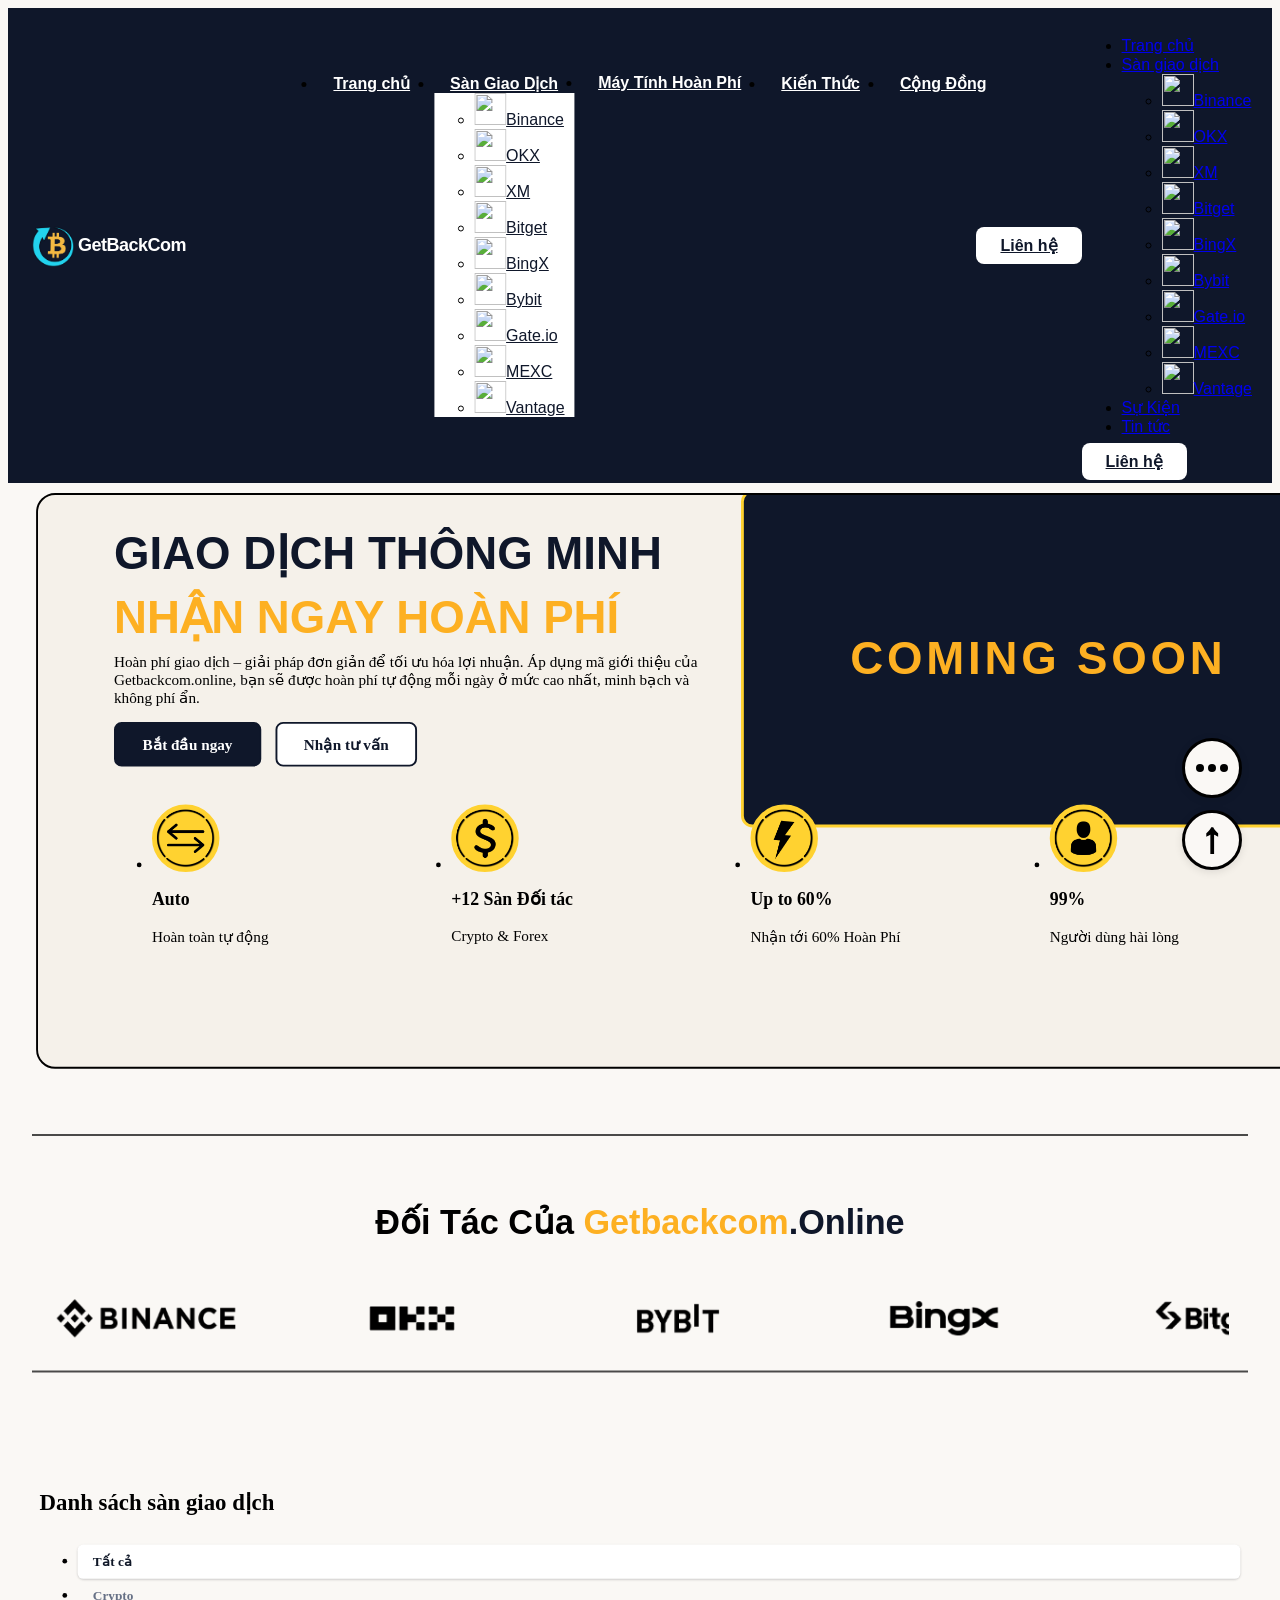
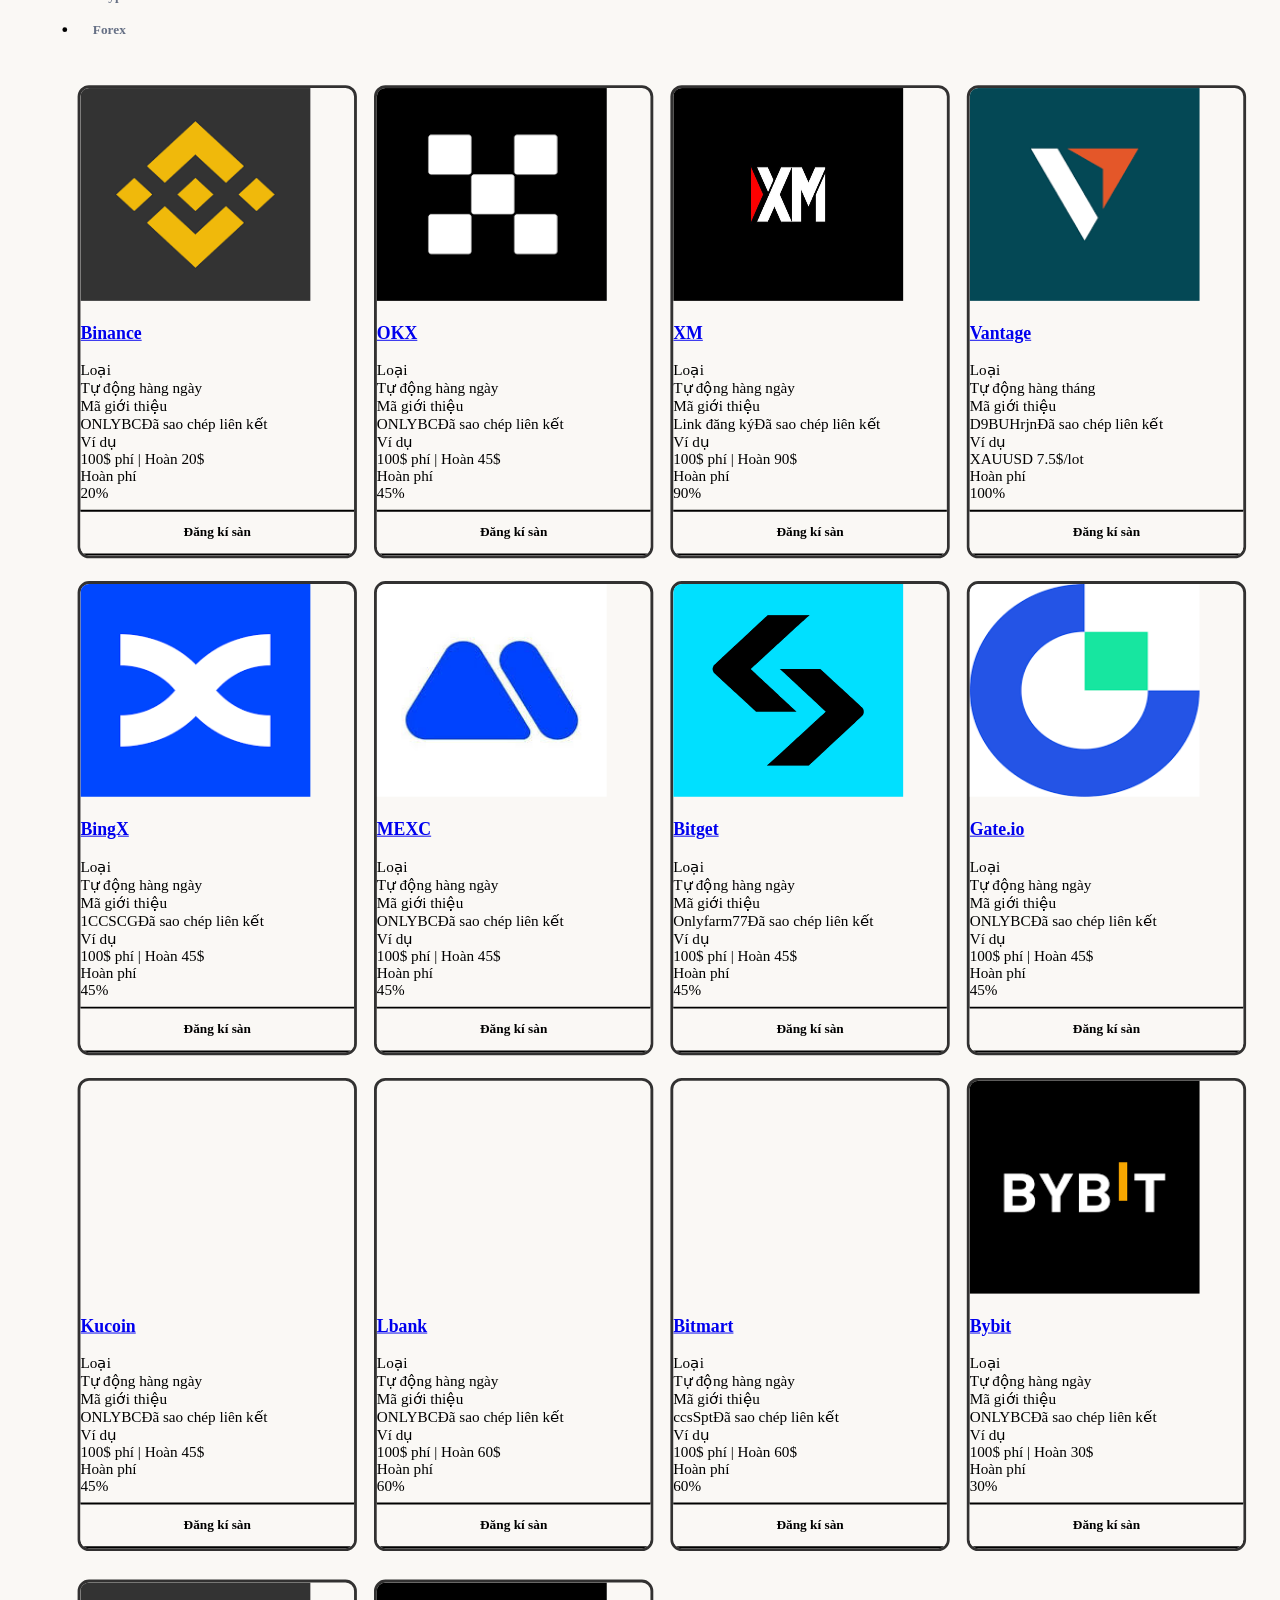
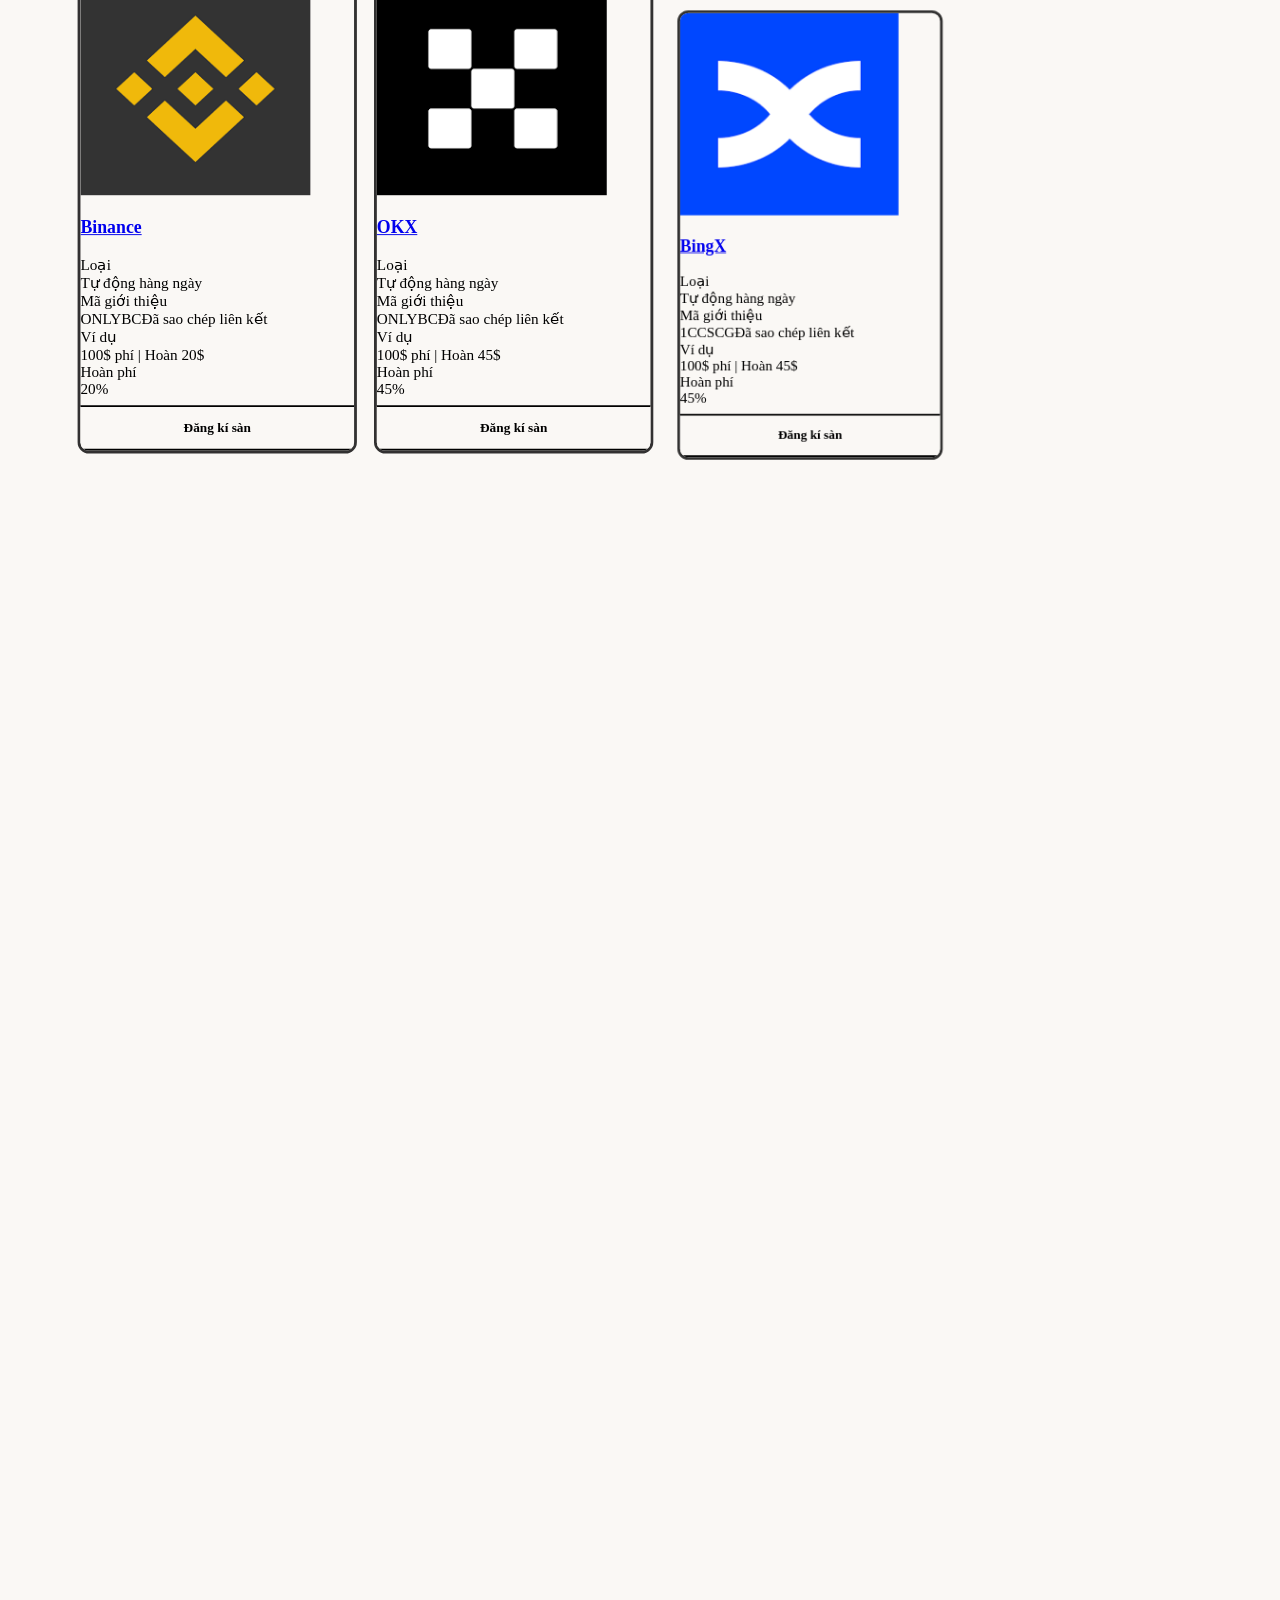
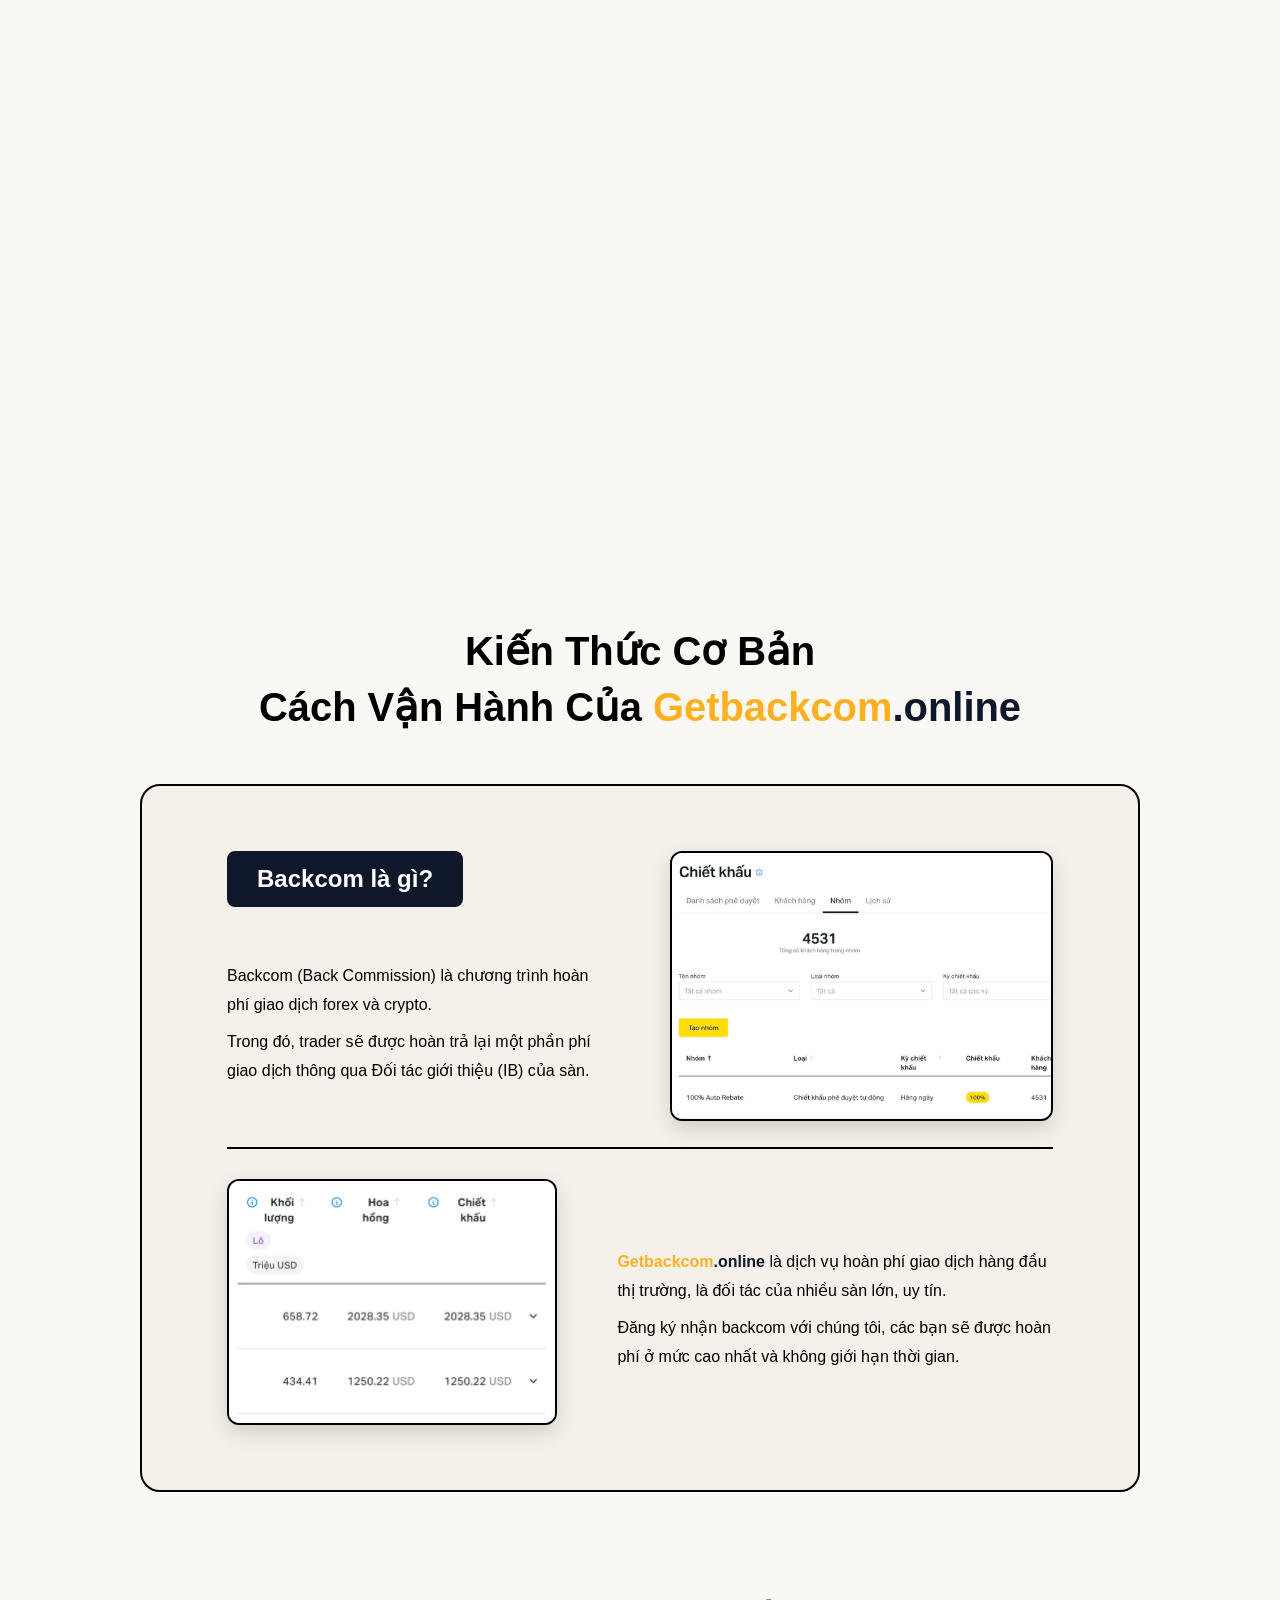
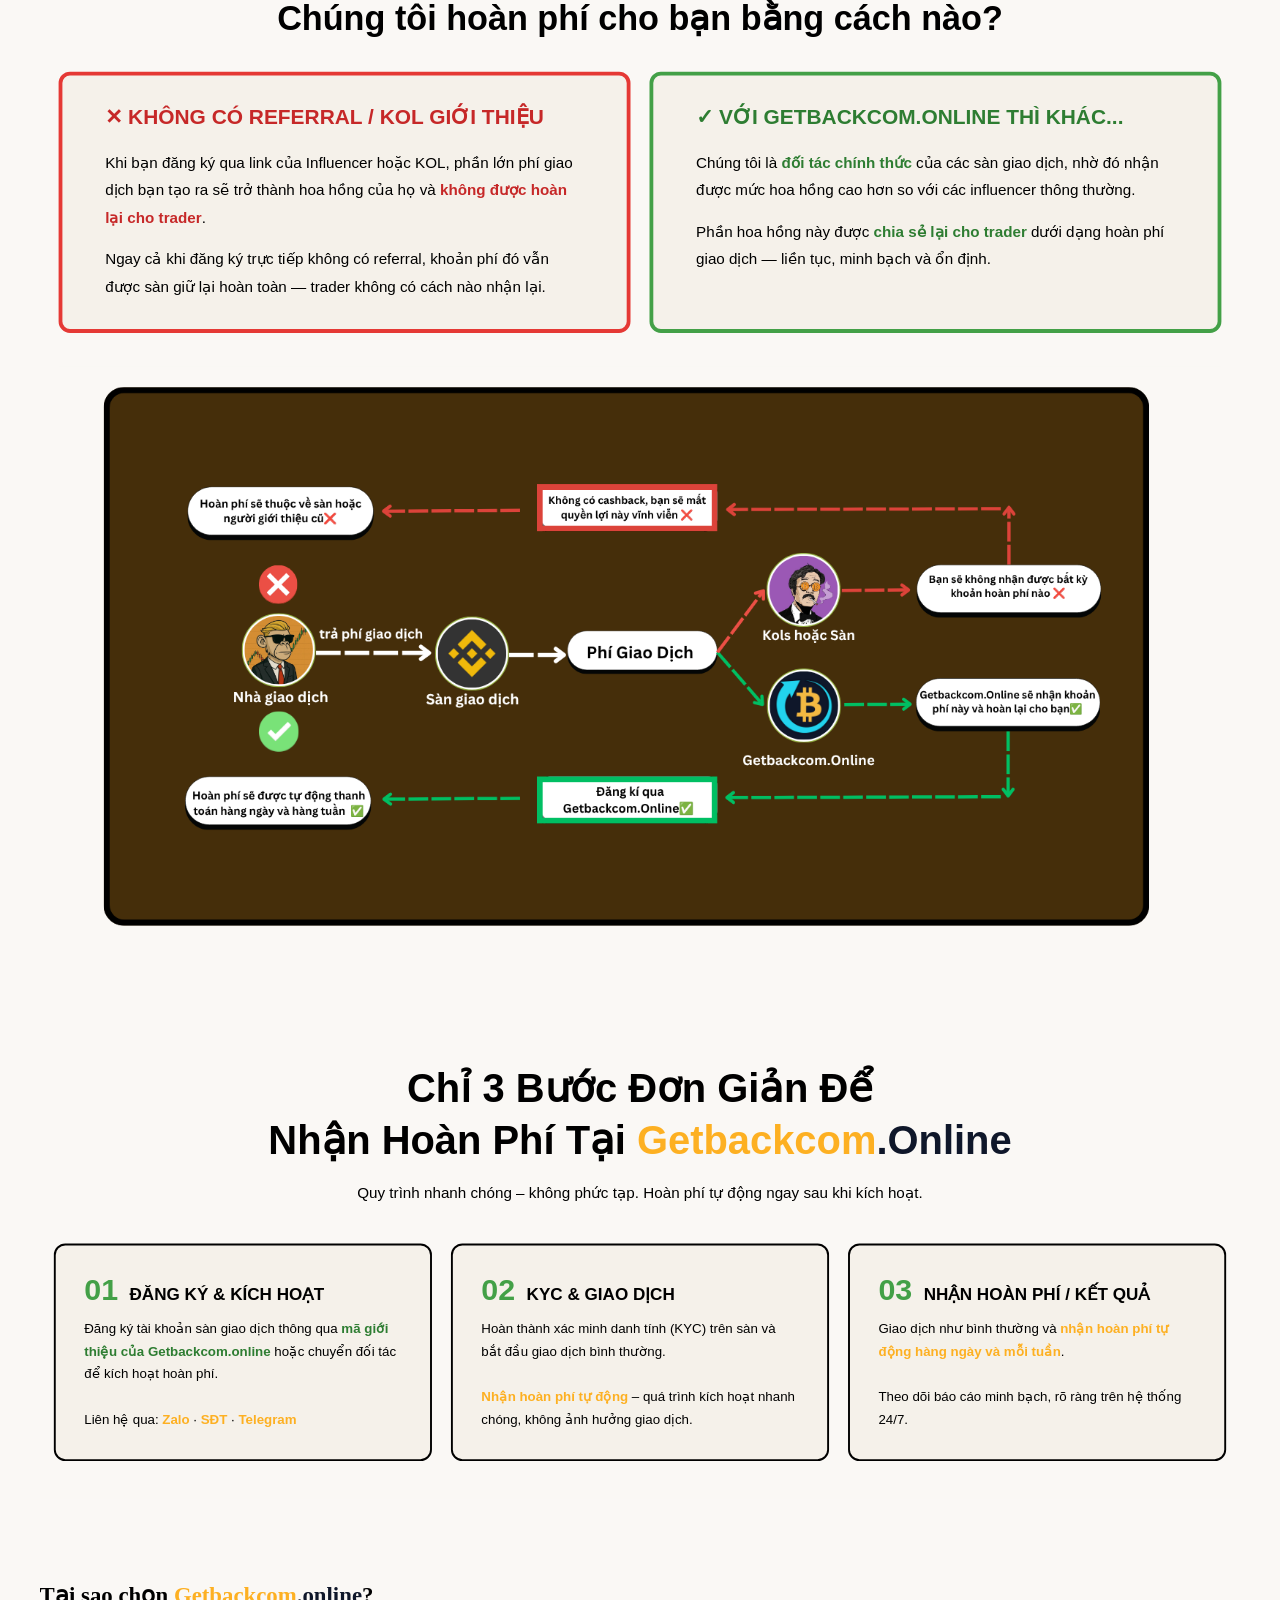
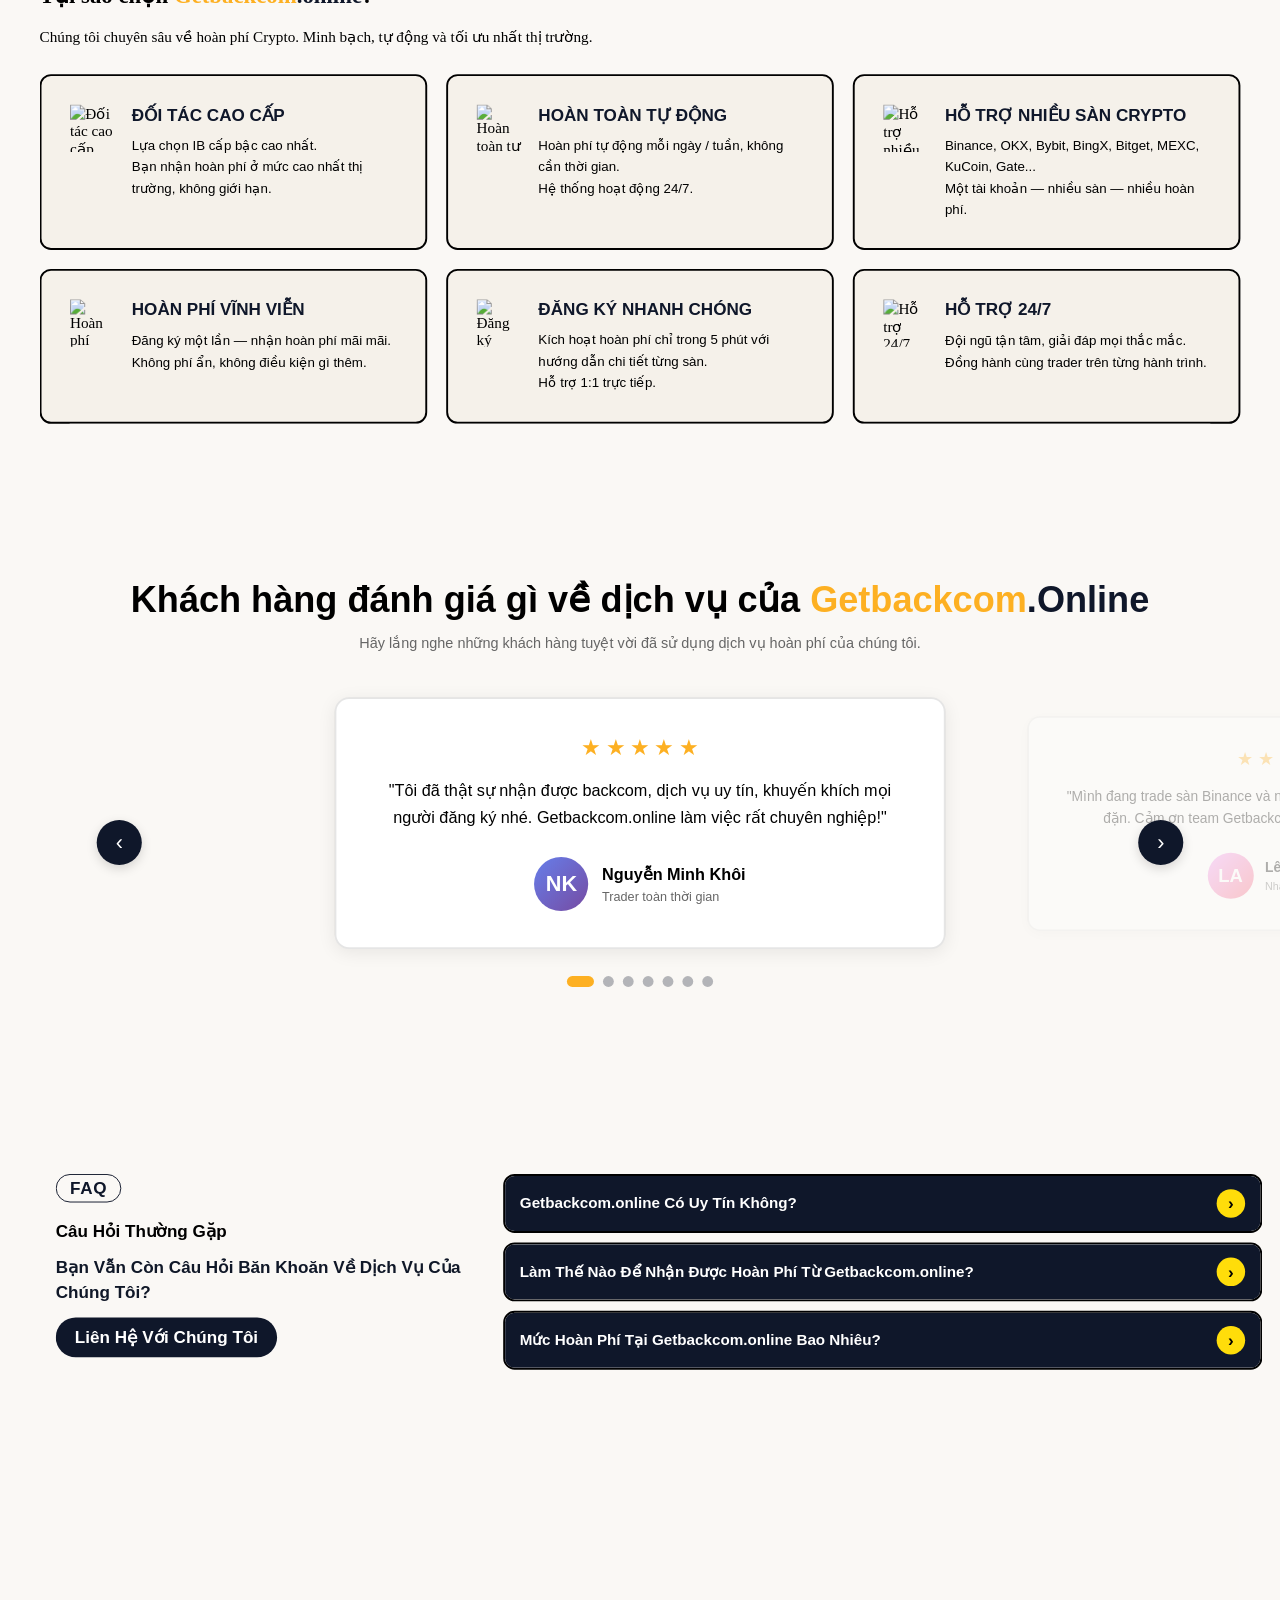
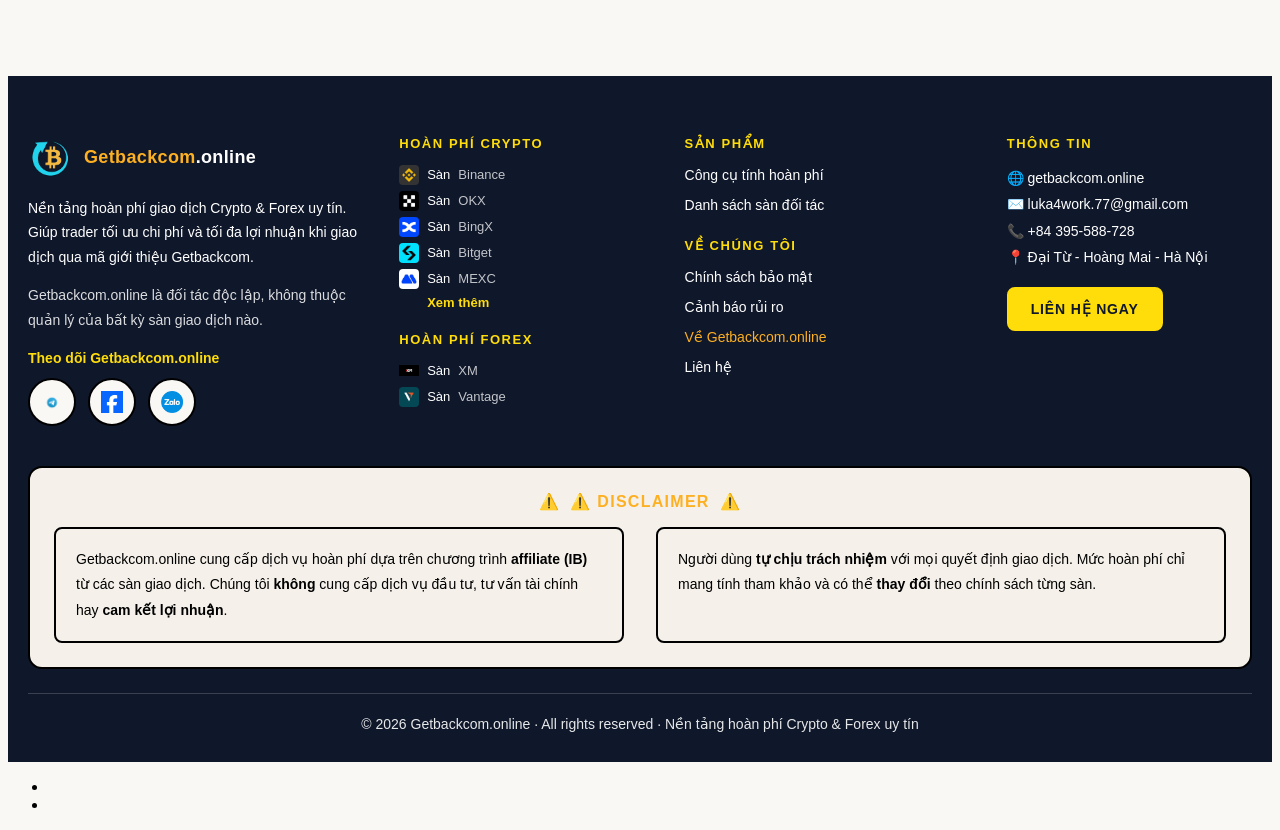
==== commit d38fc09e: "Add files via upload" ====
--- a/index.html
+++ b/index.html
@@ -1701,24 +1701,24 @@
 			<!-- Logo slider chuyển động -->
 			<div class="logo-slider-wrapper" style="overflow: hidden; width: 100%;">
 				<div class="logo-slider" style="display: flex; gap: 80px; animation: slideLogos 20s linear infinite; white-space: nowrap;">
-					<img src="./exchange png/bc-binance.png" alt="Binance" style="height: 100px; width: auto; object-fit: contain; filter: brightness(0);">
-					<img src="./exchange png/bc-okx.png" alt="OKX" style="height: 100px; width: auto; object-fit: contain; filter: brightness(0);">
-					<img src="./exchange png/bc-bybit.png" alt="Bybit" style="height: 100px; width: auto; object-fit: contain; filter: brightness(0);">
-					<img src="./exchange png/bc-bingx.png" alt="BingX" style="height: 100px; width: auto; object-fit: contain; filter: brightness(0);">
-					<img src="./exchange png/bc-bitget.png" alt="Bitget" style="height: 100px; width: auto; object-fit: contain; filter: brightness(0);">
-					<img src="./exchange png/bc-mexc.png" alt="MEXC" style="height: 100px; width: auto; object-fit: contain; filter: brightness(0);">
-					<img src="./exchange png/bc-kucoin.png" alt="KuCoin" style="height: 100px; width: auto; object-fit: contain; filter: brightness(0);">
-					<img src="./exchange png/bc-gate.png" alt="Gate.io" style="height: 100px; width: auto; object-fit: contain; filter: brightness(0);">
+					<img src="./exchange-png/bc-binance.png" alt="Binance" style="height: 100px; width: auto; object-fit: contain; filter: brightness(0);">
+					<img src="./exchange-png/bc-okx.png" alt="OKX" style="height: 100px; width: auto; object-fit: contain; filter: brightness(0);">
+					<img src="./exchange-png/bc-bybit.png" alt="Bybit" style="height: 100px; width: auto; object-fit: contain; filter: brightness(0);">
+					<img src="./exchange-png/bc-bingx.png" alt="BingX" style="height: 100px; width: auto; object-fit: contain; filter: brightness(0);">
+					<img src="./exchange-png/bc-bitget.png" alt="Bitget" style="height: 100px; width: auto; object-fit: contain; filter: brightness(0);">
+					<img src="./exchange-png/bc-mexc.png" alt="MEXC" style="height: 100px; width: auto; object-fit: contain; filter: brightness(0);">
+					<img src="./exchange-png/bc-kucoin.png" alt="KuCoin" style="height: 100px; width: auto; object-fit: contain; filter: brightness(0);">
+					<img src="./exchange-png/bc-gate.png" alt="Gate.io" style="height: 100px; width: auto; object-fit: contain; filter: brightness(0);">
 					
 					<!-- Duplicate để loop liền mạch -->
-					<img src="./exchange png/bc-binance.png" alt="Binance" style="height: 100px; width: auto; object-fit: contain; filter: brightness(0);">
-					<img src="./exchange png/bc-okx.png" alt="OKX" style="height: 100px; width: auto; object-fit: contain; filter: brightness(0);">
-					<img src="./exchange png/bc-bybit.png" alt="Bybit" style="height: 100px; width: auto; object-fit: contain; filter: brightness(0);">
-					<img src="./exchange png/bc-bingx.png" alt="BingX" style="height: 100px; width: auto; object-fit: contain; filter: brightness(0);">
-					<img src="./exchange png/bc-bitget.png" alt="Bitget" style="height: 100px; width: auto; object-fit: contain; filter: brightness(0);">
-					<img src="./exchange png/bc-mexc.png" alt="MEXC" style="height: 100px; width: auto; object-fit: contain; filter: brightness(0);">
-					<img src="./exchange png/bc-kucoin.png" alt="KuCoin" style="height: 100px; width: auto; object-fit: contain; filter: brightness(0);">
-					<img src="./exchange png/bc-gate.png" alt="Gate.io" style="height: 100px; width: auto; object-fit: contain; filter: brightness(0);">
+					<img src="./exchange-png/bc-binance.png" alt="Binance" style="height: 100px; width: auto; object-fit: contain; filter: brightness(0);">
+					<img src="./exchange-png/bc-okx.png" alt="OKX" style="height: 100px; width: auto; object-fit: contain; filter: brightness(0);">
+					<img src="./exchange-png/bc-bybit.png" alt="Bybit" style="height: 100px; width: auto; object-fit: contain; filter: brightness(0);">
+					<img src="./exchange-png/bc-bingx.png" alt="BingX" style="height: 100px; width: auto; object-fit: contain; filter: brightness(0);">
+					<img src="./exchange-png/bc-bitget.png" alt="Bitget" style="height: 100px; width: auto; object-fit: contain; filter: brightness(0);">
+					<img src="./exchange-png/bc-mexc.png" alt="MEXC" style="height: 100px; width: auto; object-fit: contain; filter: brightness(0);">
+					<img src="./exchange-png/bc-kucoin.png" alt="KuCoin" style="height: 100px; width: auto; object-fit: contain; filter: brightness(0);">
+					<img src="./exchange-png/bc-gate.png" alt="Gate.io" style="height: 100px; width: auto; object-fit: contain; filter: brightness(0);">
 				</div>
 			</div>
 		</div>
